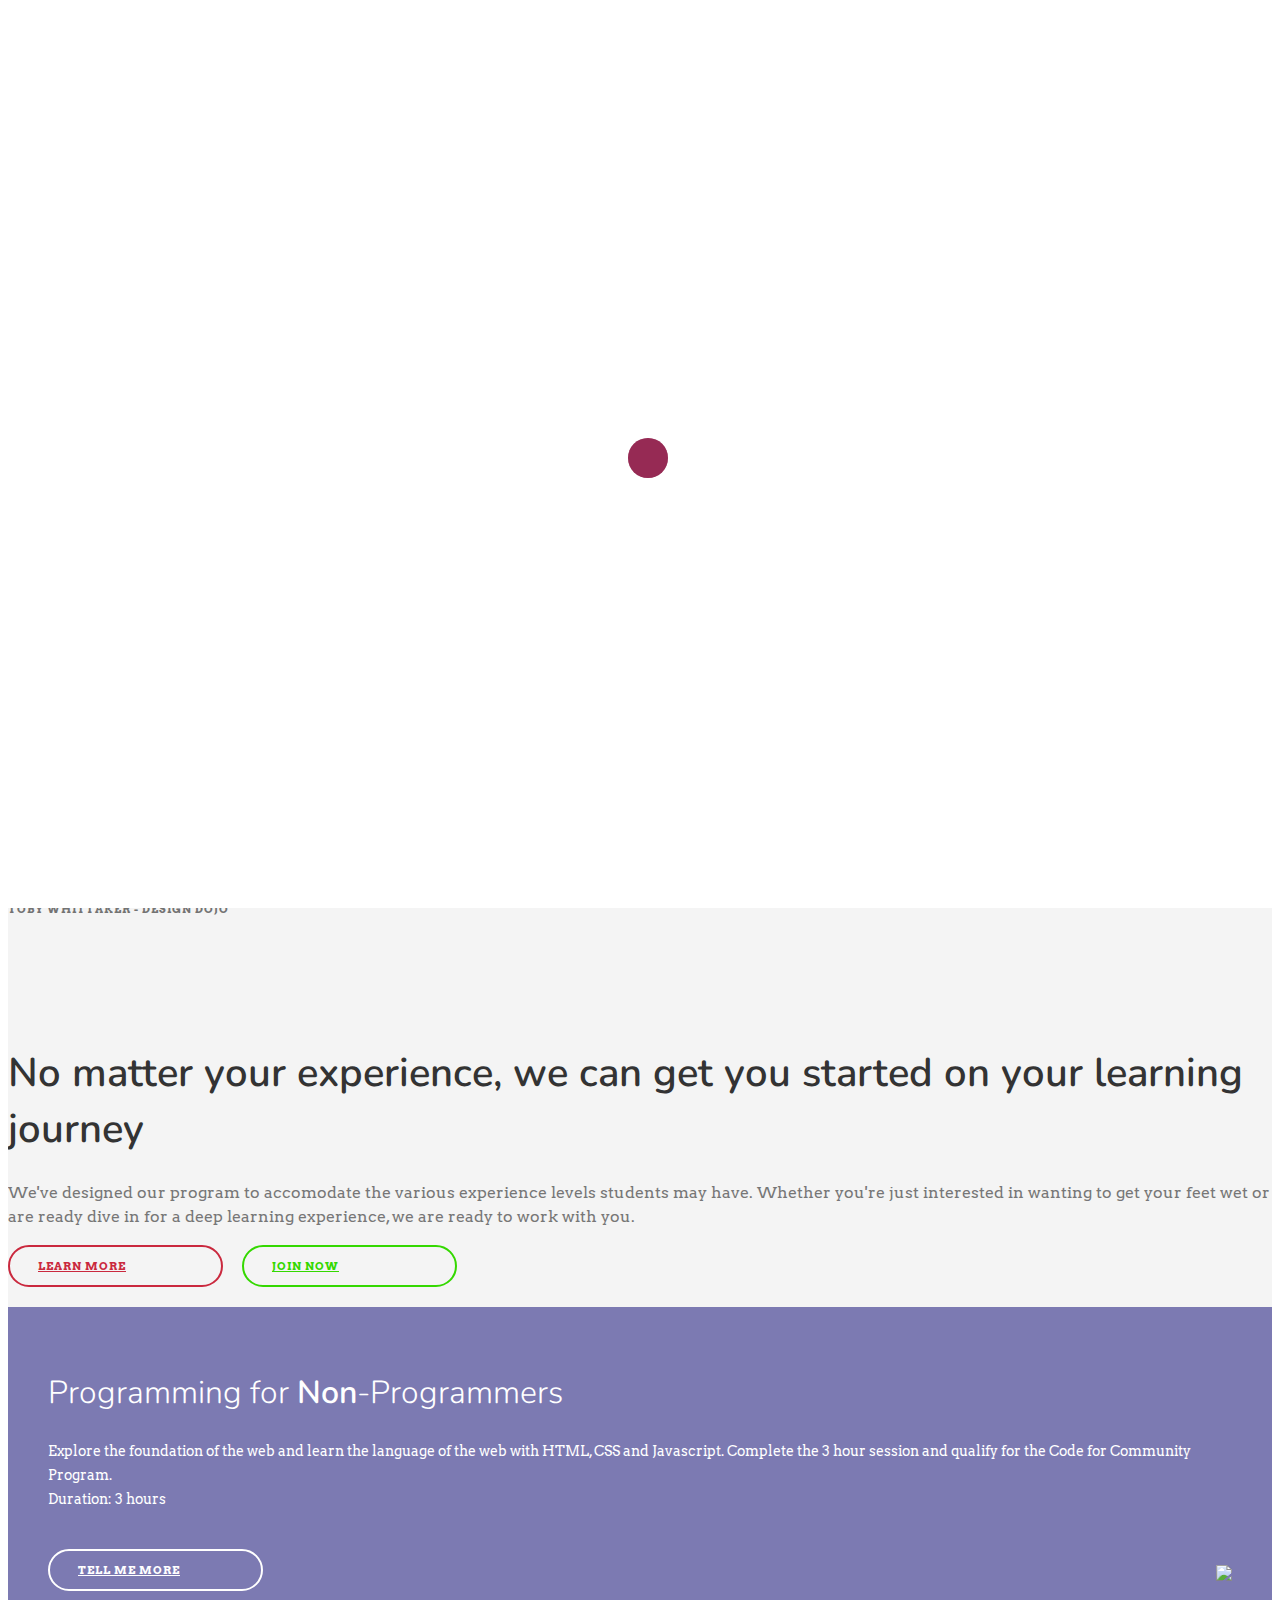
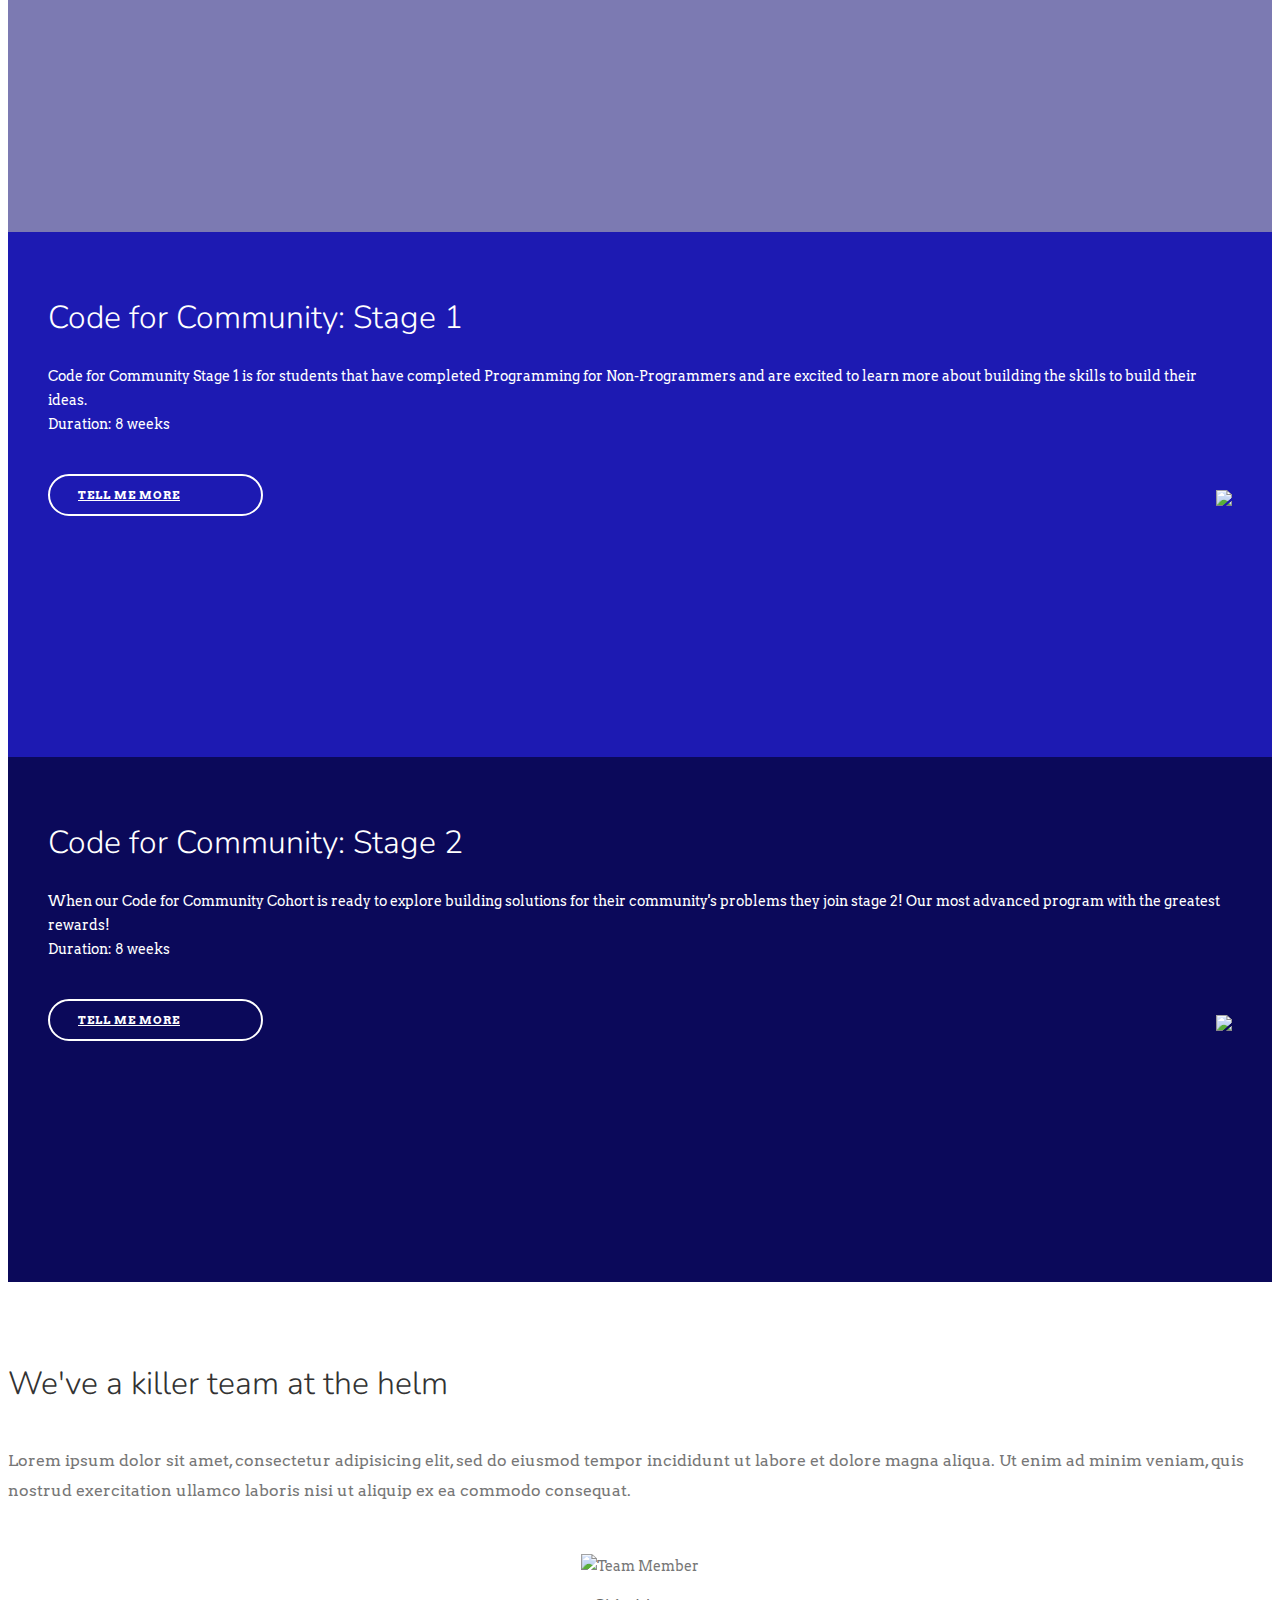
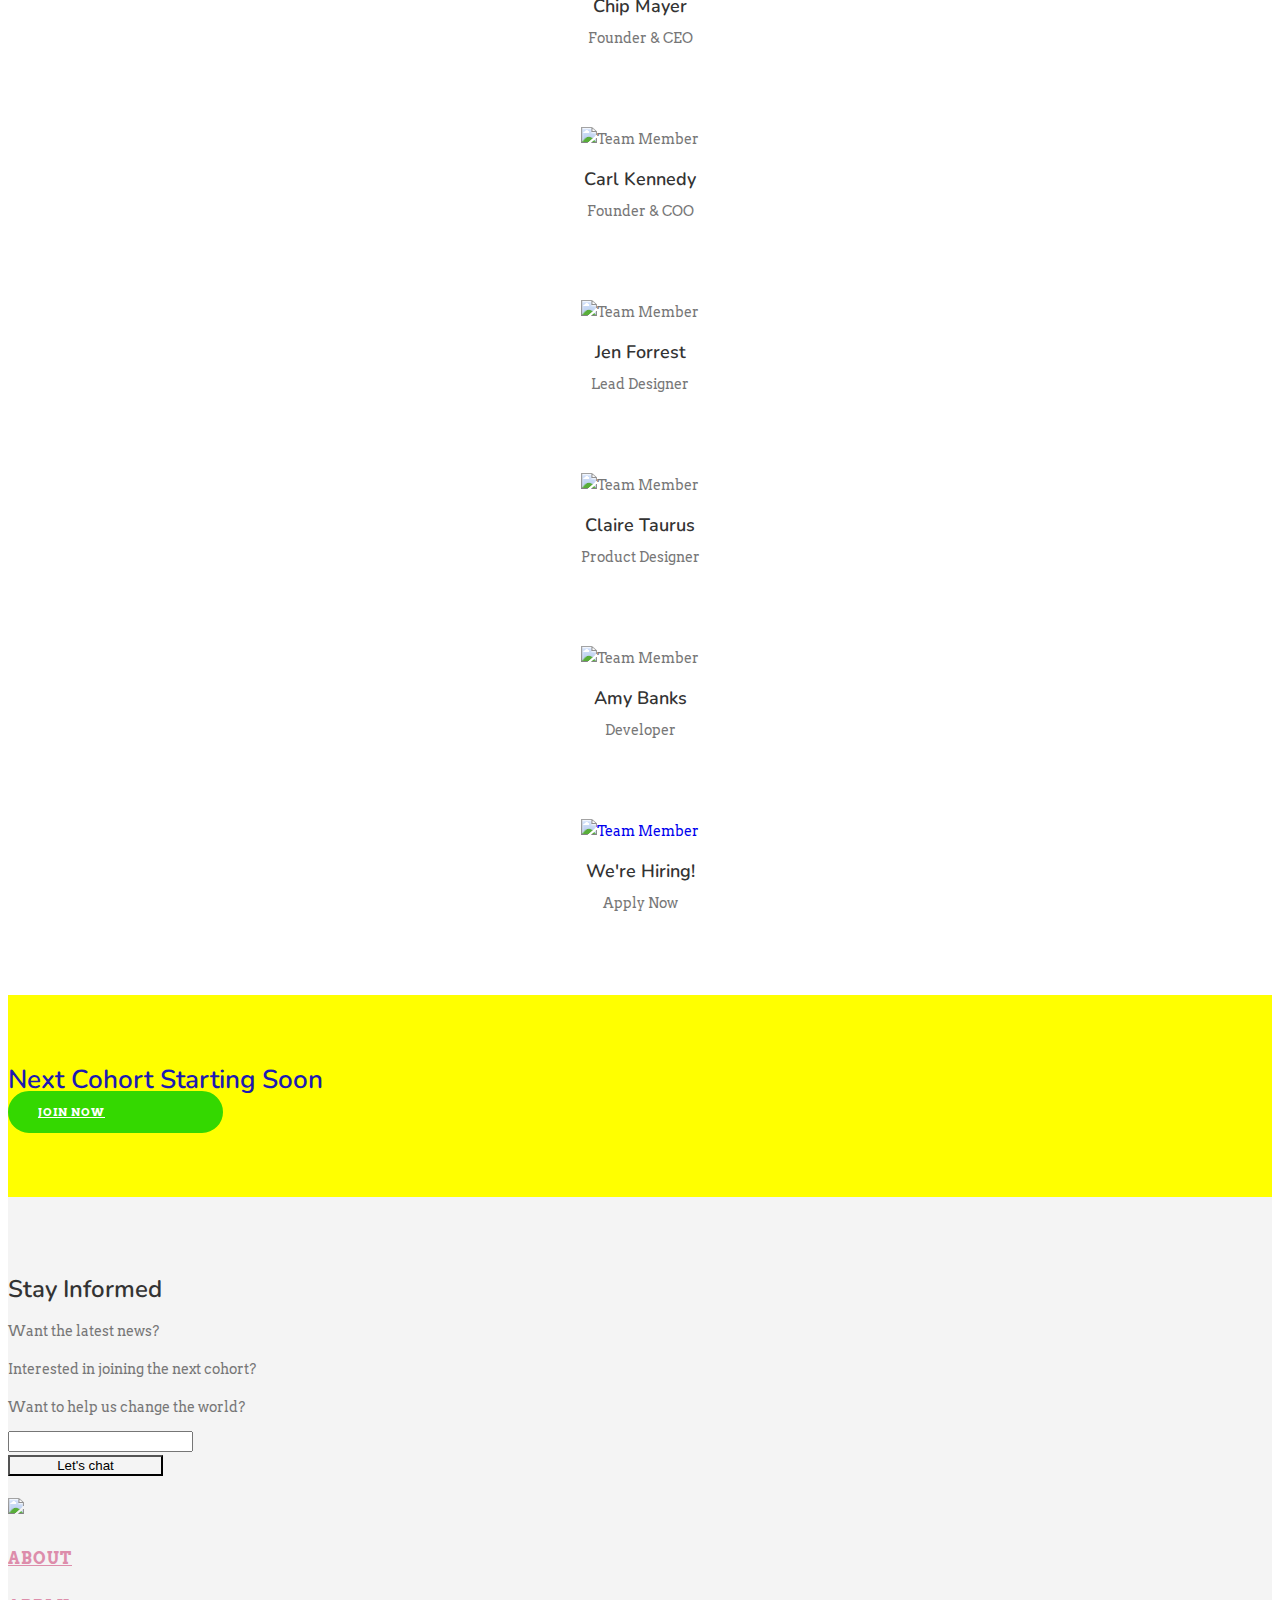
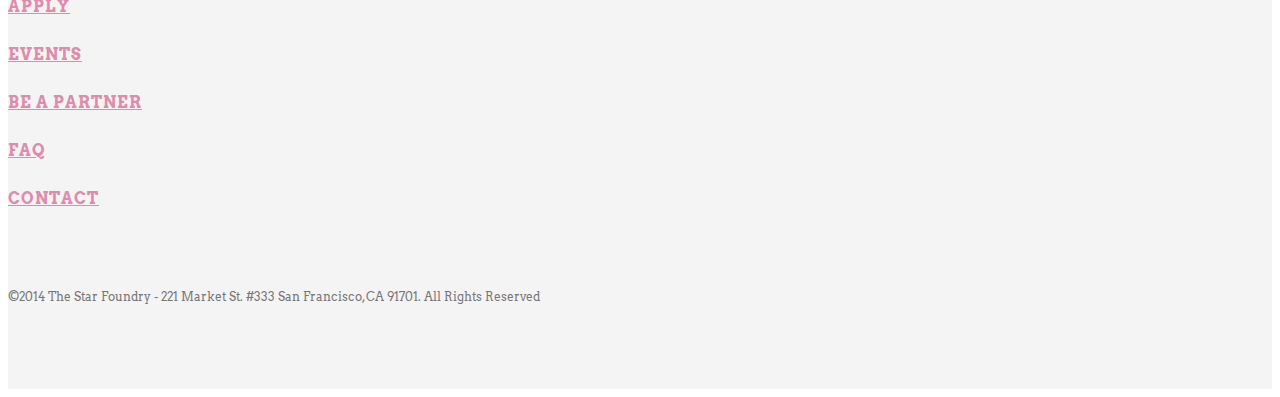
==== index.html @ ebf32ad8 "tile background image" ====
<!DOCTYPE html>
<!--[if lt IE 7]>      <html class="no-js lt-ie9 lt-ie8 lt-ie7"> <![endif]-->
<!--[if IE 7]>         <html class="no-js lt-ie9 lt-ie8"> <![endif]-->
<!--[if IE 8]>         <html class="no-js lt-ie9"> <![endif]-->
<!--[if gt IE 8]><!--> 
<html class="no-js"> <!--<![endif]-->
    <head>
        <meta charset="utf-8">
        <title>Edit title tag</title>
        <meta name="description" content="">
        <meta name="viewport" content="width=device-width, initial-scale=1">
        <meta http-equiv="X-UA-Compatible" content="IE=edge">
        <link href="css/flexslider.min.css" rel="stylesheet" type="text/css" media="all"/>
        <link href="css/line-icons.min.css" rel="stylesheet" type="text/css" media="all"/>
        <link href="css/elegant-icons.min.css" rel="stylesheet" type="text/css" media="all"/>
        <link href="css/lightbox.min.css" rel="stylesheet" type="text/css" media="all"/>
        <link href="css/bootstrap.min.css" rel="stylesheet" type="text/css" media="all"/>
        <link href="css/theme-sunset.css" rel="stylesheet" type="text/css" media="all"/>
        <link href="css/custom.css" rel="stylesheet" type="text/css" media="all"/>
        <!--[if gte IE 9]>
        	<link rel="stylesheet" type="text/css" href="css/ie9.css" />
		<![endif]-->
        <!-- [Original Theme FONT]
        <link href='http://fonts.googleapis.com/css?family=Open+Sans:300italic,400italic,400,300,600,700%7CRaleway:700' rel='stylesheet' type='text/css'>
				-->
       	<link href='https://fonts.googleapis.com/css?family=Nunito:400,300,700|Arvo:400,700' rel='stylesheet' type='text/css'>

        <script src="js/modernizr-2.6.2-respond-1.1.0.min.js"></script>
    </head>
    <body>
    	<div class="loader">
    		<div class="spinner">
			  <div class="double-bounce1"></div>
			  <div class="double-bounce2"></div>
			</div>
    	</div>
				
		<div class="nav-container">
			<nav class="top-bar overlay-bar">
				<div class="container">
				
				
					<div class="row nav-menu">
						<div class="col-md-2 col-sm-2 columns">
							<img class="logo logo-light" alt="Logo" src="img/logo-light.png">
							<img class="logo logo-dark" alt="Logo" src="img/logo-dark.png">
						</div>
					
						<div class="col-md-10 col-sm-10 columns">
							<ul class="menu">
								<li><a href="#">Benefits</a></li>
								<li><a href="#">Program</a></li>
								<li><a href="#">Students</a></li>
								<li><a href="#">Curriculum</a></li>
								<li><a href="#">Partners</a></li>
							</ul>
		
							</div>
							
					
					<div class="mobile-toggle">
						<i class="icon icon_menu"></i>
					</div>
					
				</div>
			</nav>
	</div>
		
		<div class="main-container">
		<section class="action-banner overlay">
			
				<div class="background-image-holder">
					<img class="background-image" alt="Background Image" src="img/hexagons3.png">
				</div>

				<!-- https://unsplash.imgix.net/uploads/14120938606568dde6e2b/c9e42240?fit=crop&amp;fm=jpg&amp;h=700&amp;q=75&amp;w=1050 -->
				
				<div class="container">
					<div class="row">
						<div class="col-md-8 col-md-offset-2 col-sm-10 col-sm-offset-1 text-center">
							<h1 class="text-blue">Learn To Code Your Ideas While Making An Impact In Your Community</h1>
							<h2 class="text-blue">16 weeks, part-time, absolutely no experience with code required.</h2>
							<a href="#" class="btn btn-primary btn-lite-blue">learn more</a>
							<a href="#" class="btn btn-primary btn-green btn-filled">join now</a>
						</div>
					</div>
				</div>
				
			</section>


			<section class="bg-secondary-2">
				<div class="container">
					<div class="row">
						<div class="col-sm-8 col-sm-offset-2">
							<div class="testimonials-slider text-center">
								<ul class="slides">
									<li>
										<img alt="Team Member" class="background-image" src="img/team-small-4.png" style="float: left; margin-right: 15px;">
										<p class="text-black lead" style="text-align:left;">Pivot is hands down the most flexible and enjoyable HTML template I've ever used. I was a startup framework die-hard but now my eyes have been opened to the sheer power of Variant page builder, I won't be going back!</p>
										<span class="author text-black">Louise Duke - Mother Goose</span>
									</li>
									
									<li>
									<img alt="Team Member" class="background-image" src="img/team-small-4.png" style="float: left; margin-right: 15px;">
										<p class="text-black lead" style="text-align: left;">I was getting fed up with the hassle of setting up bloated WordPress themes. Luckily I've now found Pivot with Variant. Building pages in real-time without a CMS gives me all the power and flexibility I could want.</p>
										<span class="author text-black">Elizabeth Atkinson - Shapewear Australia</span>
									</li>
									
									<li>
									<img alt="Team Member" class="background-image" src="img/team-small-4.png" style="float: left; margin-right: 15px;">
										<p class="text-black lead" style="text-align: left;">The plethora of content blocks available in Pivot has made it my go-to template of choice. I've already used it for a number of clients - all of which have been thrilled with the outcome. Well done Medium Rare!</p>
										<span class="author text-black">Toby Whittaker - Design Dojo</span>
									</li>
								</ul>
							</div>
						</div>
					</div>
				</div>
			</section>
			<!--
			<section class="duplicatable-content">
			
				<div class="container">
					<div class="row">
						<div class="col-md-12 text-center">
							<h1>Program Benefits</h1>
						</div>
					</div>
		
					<div class="row">
						<div class="col-sm-6">
							<div class="feature feature-icon-large">
								<div class="pull-left">
									<i class="icon icon-genius"></i>
								</div>
								<div class="pull-right">
									<h5>Stay Competitive</h5>
									<p>Gain experience with skills in-demand from Fortune 500 companies.</p>
								</div>
							</div>
						</div>
						
						<div class="col-sm-6">
							<div class="feature feature-icon-large">
								<div class="pull-left">
									<i class="icon icon-linegraph"></i>
								</div>
								<div class="pull-right">
									<h5>Faster Process</h5>
									<p>We've curated a set of tools and use research-based, modern teaching methods to get you to where need to be in just 12 weeks.&nbsp;</p>
								</div>
							</div>
						</div>
						
						<div class="col-sm-6">
							<div class="feature feature-icon-large">
								<div class="pull-left">
									<i class="icon icon-tools-2"></i>
								</div>
								<div class="pull-right">
									<h5>Make A Difference</h5>
									<p>Tech is powerful, but public benefit organizations are often left without access to this scarce resource. We give you the chance to make a big impact to key issues.</p>
								</div>
							</div>
						</div>
						
						<div class="col-sm-6">
							<div class="feature feature-icon-large">
								<div class="pull-left">
									<i class="icon icon-desktop"></i>
								</div>
								<div class="pull-right">
									<h5>No Code Experience Needed</h5>
									<p>Get access to key skills that would otherwise only be available to those who already have a tech background..</p>
								</div>
							</div>
						</div>
						
					</div>
				</div>
			
			</section> 
			-->
			<section class="no-pad clearfix">
				<div class="container">
					<div class="row">
						<div class="col-md-12 text-center program-detail">
							<h1 class="text-center">No matter your experience, we can get you started on your learning journey</h1>
							<p>
								We've designed our program to accomodate the various experience levels students may have. Whether you're just interested in wanting to get your feet wet or are ready dive in for a deep learning experience, we are ready to work with you.
							</p>
							<a href="#" class="btn btn-primary">Learn more</a>
							<a href="#" class="btn btn-primary btn-green">Join Now</a>
						</div>
					</div>
				</div>
				<div class="col-md-4 col-sm-6 no-pad">
					<div class="feature-box bg-primary">
						<h1 class="text-white">Programming for <strong>Non</strong>-Programmers</h1>
						<p class="text-white">
							Explore the foundation of the web and learn the language of the web with HTML, CSS and Javascript. Complete the 3 hour session and qualify for the Code for Community Program. <br> Duration: 3 hours
						</p>
						<a href="#" class="btn btn-primary btn-white">Tell Me More</a>

						<img src="img/telescope.png" style="float:right; padding-top: 40px;">
					</div>
				</div>
				
				<div class="col-md-4 col-sm-6 no-pad">
					<div class="feature-box bg-secondary-1">
						<h1 class="text-white">Code for Community: Stage 1</h1>
						<p class="text-white">
							Code for Community Stage 1 is for students that have completed Programming for Non-Programmers and are excited to learn more about building the skills to build their ideas. <br> Duration: 8 weeks
						</p>
						<a href="#" class="btn btn-primary btn-white">Tell Me More</a>
						<img src="img/rocket1.png" style="float:right; padding-top:40px;">
					</div>
				</div>
				
				<div class="col-md-4 col-sm-12 no-pad">
					<div class="feature-box bg-secondary-4">
						<h1 class="text-white">Code for Community: Stage 2</h1>
						<p class="text-white">
							When our Code for Community Cohort is ready to explore building solutions for their community's problems they join stage 2! Our most advanced program with the greatest rewards! <br> Duration: 8 weeks
						</p>
						<a href="#" class="btn btn-primary btn-white">Tell Me More</a>
						<img src="img/astronaut.png" style="float:right; padding-top:40px">
					</div>
				</div>
				
			</section> <!-- end program features -->
			<!--
			<section class="bg-primary">
				<div class="container">
					<div class="row">
						<div class="col-sm-8 col-sm-offset-2">
							<div class="testimonials-slider text-center">
								<ul class="slides">
									<li>
										<p class="text-white lead">Pivot is hands down the most flexible and enjoyable HTML template I've ever used. I was a startup framework die-hard but now my eyes have been opened to the sheer power of Variant page builder, I won't be going back!</p>
										<span class="author text-white">Louise Duke - Mother Goose</span>
									</li>
									
									<li>
										<p class="text-white lead">I was getting fed up with the hassle of setting up bloated WordPress themes. Luckily I've now found Pivot with Variant. Building pages in real-time without a CMS gives me all the power and flexibility I could want.</p>
										<span class="author text-white">Elizabeth Atkinson - Shapewear Australia</span>
									</li>
									
									<li>
										<p class="text-white lead">The plethora of content blocks available in Pivot has made it my go-to template of choice. I've already used it for a number of clients - all of which have been thrilled with the outcome. Well done Medium Rare!</p>
										<span class="author text-white">Toby Whittaker - Design Dojo</span>
									</li>
								</ul>
							</div>
						</div>
					</div>
				</div>
			</section>

			<section class="text-banner">
				<div class="container text-center">
					<div class="row">
						<div class="col-sm-12">
							<ul class="icons-large">
								<li><i class="icon icon-desktop"></i></li>
								<li><i class="icon icon-tools-2"></i></li>
								<li><i class="icon icon-compass"></i></li>
							</ul>
							<h1 class="center-block">The Star Foundry dreams big &amp; builds now&nbsp;</h1>
						</div>
					</div>
					<div class="row">
						<div class="col-sm-10 col-sm-offset-1">
							<p class="lead">
								Sed ut perspiciatis unde omnis iste natus error sit voluptatem accusantium doloremque laudantium, totam rem aperiam, eaque ipsa quae ab illo inventore veritatis et quasi architecto beatae vitae dicta sunt explicabo. Nemo enim ipsam voluptatem quia voluptas sit aspernatur aut odit aut fugit, 
							</p>
						</div>
					</div>
					<div class="row">
						<div class="col-md-12">
							<a href="#" class="btn btn-primary">Apply now</a>
							<a href="#" class="btn btn-primary btn-text-only">FAQ</a>
						</div>
					</div>
				</div>
			</section>
			
			<section class="side-image text-heavy clearfix">
				<div class="image-container col-md-5 col-sm-3 pull-left">
					<div class="background-image-holder">
						<img class="background-image" alt="Background Image" src="img/side2.jpg">
					</div>
				</div>
				-->
			 <!-- end CTA -->

				<!--
				<div class="container">
				
					<div class="row">
				
						<div class="col-md-offset-6 col-sm-8 col-sm-offset-4 content clearfix col-md-5">
							<h1>Our Partners</h1>
							<p class="lead">
								Lorem ipsum dolor sit amet, consectetur adipisicing elit, sed do eiusmod tempor incididunt ut labore et dolore magna aliqua. Ut enim ad minim veniam, quis nostrud exercitation ullamco.
							</p>
							<a href="" class="btn btn-primary">Become a partner</a><br>
							<div class="col-sm-6 no-pad-left feature">
								<h5>Tons Of Elements</h5>
								<p>
									Neque porro quisquam est, qui dolorem ipsum quia dolor sit amet, consectetur, adipisci velit, sed quia non numquam eius modi tempora incidunt ut labor
								</p>
							</div>
						
							<div class="col-sm-6 no-pad-left feature">
								<h5>Video Walkthroughs</h5>
								<p>
									Neque porro quisquam est, qui dolorem ipsum quia dolor sit amet, consectetur, adipisci velit, sed quia non numquam eius modi tempora incidunt ut labor
								</p>
							</div>
						</div>
					
					</div>
				
				</div>
			</section>-->
			
			<section class="team-1">
				<div class="container">
					<div class="row">
						<div class="col-md-8 col-md-offset-2 text-center">
							<h1>We've a killer team at the helm</h1>
							<p class="lead">
								Lorem ipsum dolor sit amet, consectetur adipisicing elit, sed do eiusmod tempor incididunt ut labore et dolore magna aliqua. Ut enim ad minim veniam, quis nostrud exercitation ullamco laboris nisi ut aliquip ex ea commodo consequat. 
							</p>
						</div>
					</div>
					
					<div class="row">
						<div class="col-md-2 col-sm-4">
							<div class="team-1-member">
								<img alt="Team Member" class="background-image" src="img/team-small-1.png ">
								<h5>Chip Mayer</h5>
								<span>Founder &amp; CEO</span><br>
								<ul class="social-icons">
									<li>
										<a href="#">
											<i class="icon social_twitter"></i>
										</a>
									</li>
								
									<li>
										<a href="#">
											<i class="icon social_facebook"></i>
										</a>
									</li>
								
									<li>
										<a href="#">
											<i class="icon social_dribbble"></i>
										</a>
									</li>
								</ul>
							</div>
						</div>
						
						<div class="col-md-2 col-sm-4">
							<div class="team-1-member">
								<img alt="Team Member" class="background-image" src="img/team-small-2.png ">
								<h5>Carl Kennedy</h5>
								<span>Founder &amp; COO</span><br>
								<ul class="social-icons">
									<li>
										<a href="#">
											<i class="icon social_twitter"></i>
										</a>
									</li>
								
									<li>
										<a href="#">
											<i class="icon social_facebook"></i>
										</a>
									</li>
								
									<li>
										<a href="#">
											<i class="icon social_tumblr"></i>
										</a>
									</li>
								</ul>
							</div>
						</div>
						
						<div class="col-md-2 col-sm-4">
							<div class="team-1-member">
								<img alt="Team Member" class="background-image" src="img/team-small-3.png ">
								<h5>Jen Forrest</h5>
								<span>Lead Designer</span><br>
								<ul class="social-icons">
									<li>
										<a href="#">
											<i class="icon social_twitter"></i>
										</a>
									</li>
								
									<li>
										<a href="#">
											<i class="icon social_facebook"></i>
										</a>
									</li>
								
									<li>
										<a href="#">
											<i class="icon social_instagram"></i>
										</a>
									</li>
								</ul>
							</div>
						</div>
						
						<div class="col-md-2 col-sm-4">
							<div class="team-1-member">
								<img alt="Team Member" class="background-image" src="img/team-small-4.png ">
								<h5>Claire Taurus</h5>
								<span>Product Designer</span><br>
								<ul class="social-icons">
									<li>
										<a href="#">
											<i class="icon social_twitter"></i>
										</a>
									</li>
								
									<li>
										<a href="#">
											<i class="icon social_pinterest"></i>
										</a>
									</li>
								
									<li>
										<a href="#">
											<i class="icon social_instagram"></i>
										</a>
									</li>
								</ul>
							</div>
						</div>
						
						<div class="col-md-2 col-sm-4">
							<div class="team-1-member">
								<img alt="Team Member" class="background-image" src="img/team-small-5.png ">
								<h5>Amy Banks</h5>
								<span>Developer</span><br>
								<ul class="social-icons">
									<li>
										<a href="#">
											<i class="icon social_googleplus"></i>
										</a>
									</li>
								
									<li>
										<a href="#">
											<i class="icon social_spotify"></i>
										</a>
									</li>
								
									<li>
										<a href="#">
											<i class="icon social_linkedin"></i>
										</a>
									</li>
								</ul>
							</div>
						</div>
						
						<div class="col-md-2 col-sm-4">
							<div class="team-1-member">
								<a href="#"><img alt="Team Member" src="img/team-small-6.png "></a>
								<h5>We're Hiring!</h5>
								<span>Apply Now</span>
							</div>
						</div>
					</div>
					
				</div> <!-- end team container-->
			</section> <!-- end team section -->

			<section class="strip bg-secondary-3">
				<div class="container">
					<div class="row clearfix">
						<div class="col-sm-6 col-xs-12 pull-left">
							<h3 class="text-blue"><strong>Next Cohort Starting Soon</strong></h3>
						</div>
						
						<div class="col-sm-4 col-xs-12 pull-right text-right">
							<a href="#" class="btn btn-primary btn-green btn-filled">Join Now</a>
						</div>
					</div>
				</div>
			</section>


		</div> <!-- end main-container -->
		
		<div class="footer-container">
			<footer class="details">
				<div class="container">
					<div class="row">
						<div class="col-sm-4">
							<div>
								<h4>Stay Informed</h4>
								<p>Want the latest news?</p>
								<p>Interested in joining the next cohort?</p>
								<p>Want to help us change the world?</p>
							</div>
							<form style="padding-top:10px; padding-bottom: 20px;">
								<div class="form-group">
								<input type="text" class="form-control"/>
								</div>
								<button type="submit" class="btn btn-default btn-md btn-block from-control"> Let's chat</button>
							</form>
						</div>


						<div class="col-sm-4">
							<img src="img/rocketswoop-brand.png">
						</div>

					
						<div class="col-sm-4">
							<div>
							<ul class="filtersFooter">
								<li>
									<a href="#">About</a>
								</li>
								<li>
									<a href="#">Apply</a>
								</li>
								<li>
									<a href="#">Events</a>
								</li>
								<li>
									<a href="#">Be a Partner</a>
								</li>
								<li>
									<a href="#">FAQ</a>
								</li>
								<li>
									<a href="#">Contact</a>
								</li>
							</ul>
							</div>
						</div>

						


					</div>
					<!--
					<div class="row" style="padding-top: 60px;">
						<div class="col-sm-6">
							<ul class="social-icons">
								<li>
									<a href="#">
										<i class="icon social_twitter"></i>
									</a>
								</li>
								
								<li>
									<a href="#">
										<i class="icon social_facebook"></i>
									</a>
								</li>
								
								<li>
									<a href="#">
										<i class="icon social_instagram"></i>
									</a>
								</li>
								
								<li>
									<a href="#">
										<i class="icon social_dribbble"></i>
									</a>
								</li>
								
								<li>
									<a href="#">
										<i class="icon social_tumblr"></i>
									</a>
								</li>
								
								<li>
									<a href="#">
										<i class="icon social_pinterest"></i>
									</a>
								</li>
							</ul>
						</div>
					</div> -->
					<!--
					<div class="row">
						
						<div class="col-sm-6">
							<ul class="social-icons sub">
								<li>
									<a href="#">
										<i class="icon social_twitter"></i>
									</a>
								</li>
								
								<li>
									<a href="#">
										<i class="icon social_facebook"></i>
									</a>
								</li>
								
								<li>
									<a href="#">
										<i class="icon social_instagram"></i>
									</a>
								</li>
								
								<li>
									<a href="#">
										<i class="icon social_dribbble"></i>
									</a>
								</li>
								
								<li>
									<a href="#">
										<i class="icon social_tumblr"></i>
									</a>
								</li>
								
								<li>
									<a href="#">
										<i class="icon social_pinterest"></i>
									</a>
								</li>
							</ul>
						</div>

						<div class="col-sm-6">
							<span class="sub">© Copright 2014 <a href="#">Medium Rare</a> - All Rights Reserved</span>
						</div>

						
					</div>
					-->
					<div class="row">
						<div class="col-sm-12 text-center">
							<span class="sub">©2014 The Star Foundry - 221 Market St. #333 San Francisco, CA 91701. All Rights Reserved</span>
						</div>
					</div>
				</div>
			</footer>
		</div> <!-- end footer container -->
				
		<script src="https://www.youtube.com/iframe_api"></script>
		<script src="js/jquery.min.js"></script>
        <script src="js/jquery.plugin.min.js"></script>
        <script src="js/bootstrap.min.js"></script>
        <script src="js/jquery.flexslider-min.js"></script>
        <script src="js/smooth-scroll.min.js"></script>
        <script src="js/skrollr.min.js"></script>
        <script src="js/spectragram.min.js"></script>
        <script src="js/scrollReveal.min.js"></script>
        <script src="js/isotope.min.js"></script>
        <script src="js/twitterFetcher_v10_min.js"></script>
        <script src="js/lightbox.min.js"></script>
        <script src="js/jquery.countdown.min.js"></script>
        <script src="js/scripts.js"></script>
    </body>
</html>
---- css/theme-sunset.css ----
.bg-primary {
  background-color: #7C7AB2 !important;
}
.bg-secondary-1 {
  background-color: #1D1AB2 !important;
}
.bg-secondary-2 {
  background-color: #f4f4f4 !important;
}
.bg-secondary-3 {
  background-color: #FFFF00 !important;
}
.bg-secondary-4 {
  background-color: #0B095A !important;
}
.bg-white {
  background-color: #fff !important;
}
.bg-dribbble {
  background-color: #ea4c89;
}
.bg-twitter {
  background-color: #00a0d1;
}
.bg-facebook {
  background-color: #3b5998;
}
.bg-googleplus {
  background-color: #c63d2d;
}
.bg-tumblr {
  background-color: #34526f;
}
.text-dribbble {
  color: #ea4c89;
}
.text-twitter {
  color: #00a0d1;
}
.text-facebook {
  color: #3b5998;
}
.text-googleplus {
  color: #c63d2d;
}
.text-tumblr {
  color: #34526f;
}
.text-white {
  color: #FFF;
}
.text-black {
  color: #737373;
}
.text-yellow {
  color: #FFFF00;
}
.text-green {
  color: #007b77;
}
.text-blue {
  color: #1D1AB2;
}
.text-primary {
  color: #820233;
}
.standard-radius {
  border-radius: 25px;
}
.transition-500 {
  -webkit-transition: all .5s ease;
  -moz-transition: all .5s ease;
  transition: all .5s ease;
}
.transition-2000 {
  -webkit-transition: all 2s ease;
  -moz-transition: all 2s ease;
  transition: all 2s ease;
}
.transition-300 {
  -webkit-transition: all .3s ease;
  -moz-transition: all .3s ease;
  transition: all .3s ease;
}
.cover-div {
  position: absolute;
  width: 100%;
  height: 100%;
  top: 0px;
}
.blank-input {
  background: none;
  border: none;
  box-shadow: none;
  font-family: "Arvo", "Helvetica Neue", Helvetica, Arial, serif, sans-serif;
}
.font-body {
  font-family: "Arvo", "Helvetica Neue", Helvetica, Arial, serif, sans-serif;
}
.font-heading {
  font-family: "Nunito", "Helvetica Neue", Helvetica, Arial, sans-serif;
}
body {
  font-family: "Arvo", "Helvetica Neue", Helvetica, Arial, serif, sans-serif;
  -webkit-font-smoothing: antialiased;
  color: #777777;
  font-size: 14px;
  line-height: 24px;
}
h1,
h2,
h3,
h4,
h5,
h5,
h6 {
  font-family: "Nunito", "Helvetica Neue", Helvetica, Arial, sans-serif;
  font-weight: 300;
  color: #333333;
  margin: 0px;
}
.alt-font {
  font-family: "Arvo", "Open Sans", "Helvetica Neue", Helvetica, Arial, serif, sans-serif;
  font-weight: bold;
  font-size: 11px;
  text-transform: uppercase;
  letter-spacing: 1px;
}
ul {
  list-style: none;
  padding: 0px;
}
a:hover {
  text-decoration: none;
}
.pointer {
  cursor: pointer !important;
}
.uppercase {
  text-transform: uppercase;
}
img {
  max-width: 100%;
}
.jumbo-h1 {
  font-size: 40px;
  line-height: 56px;
  font-weight: 600;
  margin-bottom: 64px;
}
.standard-h1 {
  font-size: 32px;
  line-height: 44px;
  margin-bottom: 48px;
}
h1 {
  font-size: 32px;
  line-height: 44px;
  margin-bottom: 48px;
}
h2 {
  font-size: 28px;
  line-height: 44px;
}
h3 {
  font-size: 26px;
  line-height: 32px;
}

h4 {
  font-size: 24px;
  font-weight: 600;
  margin-bottom: 18px;
}
h5 {
  font-size: 18px;
  font-weight: 600;
  margin-bottom: 16px;
}
h6 {
  font-size: 16px;
  font-weight: 600;
  margin-bottom: 16px;
}
strong {
  font-weight: 600;
}
p {
  font-size: 14px;
  line-height: 24px;
}
p.lead {
  font-size: 16px;
  line-height: 30px;
  font-weight: normal;
}
p:last-child {
  margin-bottom: 0px;
}
p a {
  color: #333333;
}
.quote-text {
  font-size: 24px;
  line-height: 40px;
  font-style: italic;
  font-weight: 300;
}
span.text-white a {
  font-weight: 600;
  color: #fff;
}
.main-container {
  -webkit-transition: all .3s ease;
  -moz-transition: all .3s ease;
  transition: all .3s ease;
  -webkit-transform: translate3d(0px, 0, 0);
  -moz-transform: translate3d(0px, 0, 0);
  transform: translate3d(0px, 0, 0);
  overflow: hidden;
  width: 100%;
}
.main-container.reveal-nav {
  -webkit-transform: translate3d(-300px, 0, 0);
  -moz-transform: translate3d(-300px, 0, 0);
  transform: translate3d(-300px, 0, 0);
}
.loader {
  position: fixed;
  width: 100%;
  height: 100%;
  background: #fff;
  z-index: 9999;
  text-align: center;
  -webkit-transition: all .5s ease;
  -moz-transition: all .5s ease;
  transition: all .5s ease;
  opacity: 1;
}
.spinner {
  width: 40px;
  height: 40px;
  position: relative;
  top: 50%;
  left: 50%;
  margin-left: -20px;
  margin-top: -20px;
}
.double-bounce1,
.double-bounce2 {
  width: 100%;
  height: 100%;
  border-radius: 50%;
  background-color: #820233;
  opacity: 0.6;
  position: absolute;
  top: 0;
  left: 0;
  -webkit-animation: bounce 2s infinite ease-in-out;
  animation: bounce 2s infinite ease-in-out;
}
.double-bounce2 {
  -webkit-animation-delay: -1s;
  animation-delay: -1s;
}
@-webkit-keyframes bounce {
  0%,
  100% {
    -webkit-transform: scale(0);
  }
  50% {
    -webkit-transform: scale(1);
  }
}
@keyframes bounce {
  0%,
  100% {
    transform: scale(0);
    -webkit-transform: scale(0);
  }
  50% {
    transform: scale(1);
    -webkit-transform: scale(1);
  }
}
section {
  padding-top: 80px;
  padding-bottom: 80px;
  position: relative;
  overflow: hidden;
}
section.pad-large {
  padding-top: 160px;
  padding-bottom: 160px;
}
section.duplicatable-content {
  padding-bottom: 40px;
}
section:nth-of-type(odd) {
  background: #f4f4f4;
}
section:nth-of-type(even) {
  background: #ffffff;
}
.no-pad {
  padding: 0px;
}
.no-pad-top {
  padding-top: 0px !important;
}
.no-pad-left {
  padding-left: 0px;
}
.no-pad-right {
  padding-right: 0px;
}
.no-pad-bottom {
  padding-bottom: 0px;
}
.space-top-small {
  margin-top: 20px !important;
}
.space-bottom-medium {
  margin-bottom: 40px !important;
}
.space-bottom-large {
  margin-bottom: 80px !important;
}
.space-bottom-xlarge {
  margin-bottom: 160px !important;
}
.no-margin {
  margin: 0;
}
.no-margin-bottom {
  margin-bottom: 0px !important;
}
.btn {
  background: none;
  -webkit-transition: all .3s ease;
  -moz-transition: all .3s ease;
  transition: all .3s ease;
  min-width: 155px;
}
.btn:hover {
  background: none;
  color: #fff;
  border-color: #ca293e;
  background-color: #ca293e;
}
.btn-primary {
  border-radius: 25px;
  display: inline-block;
  padding: 14px 28px 13px 28px;
  line-height: 1;
  border: 2px solid #ca293e;
  font-family: "Arvo", "Open Sans", "Helvetica Neue", Helvetica, Arial, serif, sans-serif;
  font-weight: bold;
  font-size: 11px;
  text-transform: uppercase;
  letter-spacing: 1px;
  color: #ca293e;
}
.btn-primary.btn-filled {
  background: #ca293e;
  color: #fff;
}

.btn-menu {
  border-radius: 25px;
  display: inline-block;
  padding: 24px 16px;
  line-height: 1px;
  border: 2px solid #ca293e;
  font-weight: bold;
  font-size: 11px;
  text-transform: uppercase;
  letter-spacing: 1px;
  color: #ca293e;
}
.btn-menu.btn-filled {
  background: #ca293e;
  color: #fff;
}

.btn-orange {
  border-color: #ff7600;
  color: #ff7600;
}
.btn-orange:hover {
  border-color: #ff7600;
  color: #fff;
  background: #ff7600;
}

.btn-white {
  border-color: #fff;
  color: #fff;
}
.btn-white:hover {
  background: #fff;
  color: #333333;
  border-color: #fff;
}
.btn-white.btn-filled {
  background: #fff;
  color: #CB5E00;
}
.btn-green {
  border-color: #34D800;
  color: #34D800;
}
.btn-green:hover {
  border-color: #34D800;
  color: #fff;
  background: #34D800;
}
.btn-green.btn-filled {
  background: #34D800;
  color: #fff;
  border-color: #34D800;
}

.btn-yellow {
  border-color: #FFFF00;
  color: #fff;
}
.btn-yellow:hover {
  background: #FFFF00;
  color: #000;
  border-color: #FFFF00;
}

.btn-lite-blue {
  border-color: #7C7AB2;
  color: #7C7AB2;
}
.btn-lite-blue:hover {
  background-color: #7C7AB2;
  color: #fff;
  border-color: #7C7AB2;
}
.btn-lg {
  padding: 18px 40px;
}
.btn-sm {
  padding: 10px 28px;
  font-size: 11px;
}
.btn-xs {
  padding: 8px 24px;
  font-size: 10px;
}
.btn-text-only {
  border-color: rgba(0, 0, 0, 0);
}
.btn-text-only:hover {
  background: none;
  color: #ca293e;
  border-color: rgba(0, 0, 0, 0);
}
.link-text {
  font-family: "Arvo", "Open Sans", "Helvetica Neue", Helvetica, Arial, serif, sans-serif;
  font-weight: bold;
  font-size: 11px;
  text-transform: uppercase;
  letter-spacing: 1px;
  border-bottom: 2px solid #ca293e;
  display: inline-block;
  padding-bottom: 0px;
  color: #ca293e;
}
nav hr {
  border: none;
  border-top: 1px solid rgba(255, 255, 255, 0.3);
  position: relative;
  bottom: 2px;
}
.has-dropdown {
  bottom: 3px;
}
.has-dropdown:after {
  font-family: ElegantIcons;
  speak: none;
  font-style: normal;
  font-weight: 400;
  font-variant: normal;
  text-transform: none;
  line-height: 1;
  -webkit-font-smoothing: antialiased;
  content: "\33";
  color: #777777;
}
.mobile-toggle {
  display: none;
}
.top-bar {
  position: absolute;
  background: #3D46E8;
  width: 100%;
  z-index: 10;
  -webkit-transition: all .5s ease;
  -moz-transition: all .5s ease;
  transition: all .5s ease;
  line-height: 0;
  top: 0;
}
.top-bar .logo {
  max-width: 80px;
  position: relative;
  bottom: 7px;
}
.logo.logo-wide {
  max-width: 140px;
  bottom: 12px;
  margin-bottom: -6px;
}
.logo.logo-square {
  max-width: 100px;
  max-height: 60px;
  bottom: 20px;
  margin-bottom: -20px;
}
.nav-sticky .logo-wide {
  bottom: 12px !important;
}
.nav-sticky .logo-square {
  bottom: 20px !important;
}
.nav-menu {
  padding-top: 40px;
}
.nav-menu .social-icons {
  float: right;
}
.utility-menu {
  margin-top: 16px;
}
.utility-menu .utility-inner {
  padding-bottom: 16px;
}
.utility-menu .btn {
  min-width: 60px;
  padding-left: 18px;
  padding-right: 18px;
  margin-left: 8px;
  margin-right: 0px;
}
.utility-menu span {
  display: inline-block;
  position: relative;
  top: 9px;
}
.utility-menu .btn-text-only {
  min-width: 0px;
  padding: 0px 8px;
}
.overlay-bar {
  background: none;
}
.overlay-bar .has-dropdown:after {
  color: #3D46E8;
}
.menu {
  padding: 0;
  margin: 0;
  display: inline-block;
  position: relative;
  top: 2px;
}
.menu li {
  float: left;
  margin-right: 56px;
  position: relative;
}
.menu li:last-child {
  margin-right: 0px;
}
.menu li a {
  font-family: "Arvo", "Open Sans", "Helvetica Neue", Helvetica, Arial, serif, sans-serif;
  font-weight: bold;
  font-size: 11px;
  text-transform: uppercase;
  letter-spacing: 1px;
  color: #FFFF00;
  -webkit-transition: all .5s ease;
  -moz-transition: all .5s ease;
  transition: all .5s ease;
  padding-bottom: 40px;
  display: inline-block;
  line-height: 14px;
}
.menu li a:hover {
  color: #333333;
}
@media all and (max-width: 1050px) {
  .menu li {
    margin-right: 32px;
  }
}
.top-bar .social-icons li a {
  font-size: 16px;
}
.top-bar .logo-light {
  display: none;
}
.top-bar .utility-menu .utility-inner {
  border-bottom: 1px solid rgba(0, 0, 0, 0.2);
}
.overlay-bar .menu li a {
  color: #DD8DAB;
}
.overlay-bar .menu li a:hover {
  color: #DE0052;
}
.overlay-bar .social-icons li a {
  color: #737373;
}
.overlay-bar .subnav li a {
  color: #777777;
}
.overlay-bar .subnav li a:hover {
  color: #333333;
}
.overlay-bar .logo-dark {
  display: none;
}
.overlay-bar .logo-light {
  display: block;
}
.overlay-bar .utility-menu span {
  color: #fff;
}
.overlay-bar .utility-menu .utility-inner {
  border-bottom: 1px solid rgba(255, 255, 255, 0.3);
}
.overlay-bar .login-button {
  border-color: #fff;
  color: #fff;
}
.subnav {
  display: none;
  position: absolute;
  background: #fff;
  padding: 24px;
  -webkit-transition: all .5s ease;
  -moz-transition: all .5s ease;
  transition: all .5s ease;
}
.subnav li {
  margin-right: 0px !important;
  min-width: 142px;
}
.subnav li a {
  padding-bottom: 0px !important;
  margin-bottom: 16px;
}
.subnav li:last-child a {
  margin-bottom: 0px;
}
.has-dropdown:hover .subnav {
  display: block;
}
.nav-sticky {
  position: fixed !important;
  top: 0;
}
.nav-sticky .logo {
  bottom: 5px;
}
.nav-sticky hr {
  display: none !important;
}
.top-bar.nav-sticky {
  background: rgba(255, 255, 255, 0.9);
}
.top-bar.nav-sticky .nav-menu {
  padding-top: 32px;
}
.top-bar.nav-sticky .menu li a {
  padding-bottom: 32px;
}
.top-bar.nav-sticky .subnav {
  background: rgba(255, 255, 255, 0.9);
}
.top-bar.nav-sticky .utility-menu {
  display: none;
}
.subnav-fullwidth {
  overflow: hidden;
  left: 0px;
  position: absolute;
  text-align: left;
}
.subnav-fullwidth h6 {
  margin-bottom: 24px !important;
}
.subnav-fullwidth .subnav {
  position: relative;
  overflow: hidden;
  background: none !important;
  text-align: left;
  padding: 0px;
}
.subnav-fullwidth .subnav li {
  float: none !important;
}
.subnav-fullwidth .btn {
  padding-bottom: 13px !important;
  color: #ca293e !important;
}
.subnav-fullwidth .btn {
  margin-bottom: 16px;
}
.subnav-fullwidth .btn:hover {
  color: #fff !important;
}
.subnav-fullwidth .btn-filled,
.subnav-fullwidth .btn-filled:hover {
  color: #fff !important;
}
.overlay-bar.nav-sticky .logo-light {
  display: none;
}
.overlay-bar.nav-sticky .logo-dark {
  display: block;
}
.overlay-bar.nav-sticky .menu li a {
  color: #777777;
}
.overlay-bar.nav-sticky .social-icons li a {
  color: #333333;
}
.overlay-bar.nav-sticky .has-dropdown:after {
  color: #333333;
}
.offscreen-menu .logo {
  padding-bottom: 32px;
}
.offscreen-toggle i {
  font-size: 36px;
  cursor: pointer;
}
.nav-sticky .offscreen-toggle i {
  color: #333333 !important;
}
.offscreen-container {
  position: fixed;
  width: 300px;
  background: #333333;
  right: 0px;
  height: 100%;
  top: 0px;
  z-index: 99999;
  -webkit-transition: all .3s ease;
  -moz-transition: all .3s ease;
  transition: all .3s ease;
  -webkit-transform: translate3d(300px, 0, 0);
  -moz-transform: translate3d(300px, 0, 0);
  transform: translate3d(300px, 0, 0);
  padding: 40px;
}
.offscreen-container.reveal-nav {
  -webkit-transform: translate3d(0px, 0, 0);
  -moz-transform: translate3d(0px, 0, 0);
  transform: translate3d(0px, 0, 0);
}
.offscreen-menu .container {
  -webkit-transition: all .3s ease;
  -moz-transition: all .3s ease;
  transition: all .3s ease;
  -webkit-transform: translate3d(0px, 0, 0);
  -moz-transform: translate3d(0px, 0, 0);
  transform: translate3d(0px, 0, 0);
}
.offscreen-menu .container.reveal-nav {
  -webkit-transform: translate3d(-300px, 0, 0);
  -moz-transform: translate3d(-300px, 0, 0);
  transform: translate3d(-300px, 0, 0);
}
@media all and (max-width: 768px) {
  .offscreen-menu {
    overflow: visible !important;
    position: relative !important;
  }
  .offscreen-menu .offscreen-toggle i {
    color: #333333;
  }
}
.offscreen-container .logo {
  bottom: 0px !important;
}
.offscreen-container .menu {
  display: block;
}
.offscreen-container .menu li {
  float: none;
  margin-bottom: 16px;
}
.offscreen-container .menu li a {
  padding-bottom: 0px !important;
  color: #aaa !important;
}
.offscreen-container .menu li a:hover {
  color: #fff !important;
}
.offscreen-container .social-icons {
  position: absolute;
  bottom: 40px;
}
.offscreen-container .social-icons li a {
  color: #fff !important;
}
.language {
  display: inline-block;
  margin-left: 8px;
}
.language img {
  max-width: 20px;
}
.overlay:before {
  position: absolute;
  width: 100%;
  height: 100%;
  top: 0px;
  content: '';
  opacity: 0.8;
  z-index: 2;
  background-color: #FFFF00;
}
.overlay .container {
  position: relative;
  z-index: 3;
}
header {
  position: relative;
  overflow: hidden;
}
header .container {
  position: relative;
  z-index: 3;
}
header .logo {
  max-width: 200px;
  display: inline-block;
  margin-bottom: 24px;
}
header .btn {
  margin-right: 16px;
}
header .btn:last-child {
  margin-right: 0px;
}
.page-header {
  margin: 0px;
  padding: 0px;
  padding: 160px 0px;
  border-bottom: none;
}
.page-header h1 {
  font-size: 40px;
  margin-bottom: 24px;
}
.page-header p.lead {
  font-size: 18px;
}
.page-header:before {
  position: absolute;
  width: 100%;
  height: 100%;
  top: 0px;
  content: '';
  opacity: 0.3;
  z-index: 2;
  background-color: #333333;
}
.page-header .background-image-holder {
  height: 150%;
  top: -20%;
}

.program-detail {
  padding-top: 20px;
  padding-bottom: 20px;
}

.program-detail h1 {
  font-size: 40px;
  line-height: 56px;
  font-weight: 600;
  margin-bottom: 64px;
  margin-bottom: 24px;
}

.program-detail p {
  font-size: 16px;
  line-height: 24px;
}
.program-detail .btn {
  margin-right: 16px;
}
.program-detail .btn:last-child {
  marging-right: 0px;
}

.hero-slider {
  padding: 0px;
  position: relative;
}
.hero-slider .slides li {
  height: 650px;
  overflow: hidden;
  position: relative;
}
.hero-slider .slides li h1 {
  font-size: 38px;
  line-height: 56px;
  margin-bottom: 40px;
}
.hero-slider .slides li .btn {
  margin-right: 16px;
}
.hero-slider .flex-direction-nav a {
  color: rgba(0, 0, 0, 0);
}
.flex-direction-nav a:before {
  top: 17px;
  font-size: 36px;
  left: 10px;
}
.flex-direction-nav a.flex-next:before {
  left: -10px;
}
@media all and (max-width: 1350px) {
  .flex-direction-nav {
    display: none !important;
  }
}
.hero-slider .slides li.overlay:before {
  position: absolute;
  width: 100%;
  height: 100%;
  top: 0px;
  content: '';
  opacity: 0.3;
  z-index: 2;
  background-color: #222222;
}
.header-icons {
  padding: 160px 0px;
  position: relative;
  overflow: hidden;
}
.header-icons h1 {
  margin-bottom: 80px;
}
.header-icons i {
  font-size: 56px;
  display: inline-block;
  margin-bottom: 16px;
}
.header-icons .down-arrow {
  display: inline-block;
  width: 64px;
  height: 64px;
  border-radius: 50%;
  border: 2px solid #fff;
  text-align: center;
  padding-top: 10px;
  margin-top: 160px;
}
.header-icons .down-arrow i {
  font-size: 40px;
  position: relative;
  right: 1px;
}
header.title {
  height: 565px;
  position: relative;
  overflow: hidden;
}
header.title h1 {
  margin-bottom: 16px;
  font-size: 40px;
}
header.title .sub {
  font-size: 12px;
  letter-spacing: 0px;
}
header.title .container {
  position: relative;
  z-index: 3;
}
header.title:before {
  position: absolute;
  width: 100%;
  height: 100%;
  top: 0px;
  content: '';
  opacity: 0.3;
  z-index: 2;
  background-color: #333333;
}
.action-banner {
  padding: 104px 0px;
  overflow: hidden;
  position: relative;
}
.action-banner .container {
  position: relative;
  z-index: 3;
}
.action-banner h1 {
  font-size: 40px;
  line-height: 56px;
  font-weight: 600;
  margin-bottom: 64px;
  margin-bottom: 24px;
}
.action-banner h2 {
  font-size: 32px;
  line-height: 44px;
  margin-bottom: 48px;
  margin-bottom: 40px;
}
.action-banner .btn {
  margin-right: 16px;
}

header.signup {
  padding: 180px 0px;
  position: relative;
  overflow: hidden;
  height: auto;
}
header.signup h1 {
  font-weight: 600;
  font-size: 40px;
  line-height: 56px;
  margin-bottom: 56px;
}
header.signup .photo-form-wrapper {
  margin-bottom: 0px;
}
header.signup .photo-form-wrapper .btn {
  padding-top: 19px;
  padding-bottom: 19px;
  border-radius: 50px;
  max-width: 250px;
  height: 52px;
}
header.signup:before {
  position: absolute;
  width: 100%;
  height: 100%;
  top: 0px;
  content: '';
  opacity: 0.3;
  z-index: 2;
  background-color: #333333;
}
.product-right {
  height: 650px;
  position: relative;
  overflow: hidden;
  padding: 0px;
}
.product-right h1 {
  margin-bottom: 32px;
}
.product-right p.lead {
  margin-bottom: 32px;
}
.product-right .btn {
  margin-right: 16px;
}
.product-right .product-image {
  position: absolute;
  right: -40px;
  bottom: -80px;
  max-width: 750px;
}
.hero-divider {
  padding: 160px 0px;
  position: relative;
  overflow: hidden;
}
.hero-divider:before {
  position: absolute;
  width: 100%;
  height: 100%;
  top: 0px;
  content: '';
  opacity: 0.4;
  z-index: 2;
  background-color: #333333;
}
.hero-divider .btn {
  margin-right: 16px;
  margin-top: 24px;
}
.hero-divider .btn:last-child {
  margin-right: 0px;
}
.hero-divider .container {
  position: relative;
  z-index: 3;
}
.hero-divider h1 {
  margin-bottom: 32px;
}
.video-wrapper {
  position: absolute;
  width: 100%;
  top: 0px;
  left: 0px;
  z-index: 0;
}
.video-wrapper video {
  width: 100%;
  position: absolute;
  top: 0px;
}
@media all and (max-width: 1400px) {
  .video-wrapper video {
    width: 110%;
  }
}
@media all and (max-width: 1200px) {
  .video-wrapper video {
    width: 130%;
  }
}
@media all and (max-width: 1000px) {
  .video-wrapper video {
    width: 150%;
  }
}
.divider-video .overlay {
  z-index: 1;
  opacity: 0.4;
}
.divider-video .divider-content {
  position: relative;
  z-index: 2;
  padding-top: 121px;
  padding-bottom: 121px;
}
header.centered-text h1 {
  font-size: 40px;
  margin-bottom: 24px;
  line-height: 56px;
}
header.centered-text .btn {
  margin-right: 16px;
  margin-top: 24px;
}
header.centered-text .btn:last-child {
  margin-right: 0px;
}
header.fullscreen-element .overlay:before,
.image-divider.overlay:before {
  position: absolute;
  width: 100%;
  height: 100%;
  top: 0px;
  content: '';
  opacity: 0.3;
  z-index: 2;
  background-color: #333333;
}
.bottom-band {
  width: 100%;
  position: absolute;
  bottom: 0px;
  background: rgba(0, 0, 0, 0.4);
  padding-top: 53.33333333px;
}
.bottom-band .col-sm-4 {
  margin-bottom: 53.33333333px;
}
.bottom-band .link-text {
  border-color: #fff;
}
.bottom-band .link-text:hover {
  color: #fff;
}
.bottom-band h3 {
  margin-bottom: 8px;
}
.image-divider i {
  font-size: 56px;
  margin-bottom: 24px;
}
.image-divider .feature-icon-large i {
  border-color: #fff;
  color: #fff;
}
.feature {
  overflow: hidden;
}
.feature h4 {
  font-weight: 600;
}
.feature i {
  color: #820233;
}
.feature-icon-large i {
  display: block;
  height: 104px;
  width: 104px;
  border: 2px solid #CB5E00;
  border-radius: 50%;
  text-align: center;
  color: #CB5E00;
  font-size: 40px;
  padding-top: 31px;
  margin-bottom: 32px;
}
.duplicatable-content .feature {
  margin-bottom: 40px;
}
.feature-selector ul {
  list-style: none;
  padding: 0;
}
.feature-icon-large .pull-left {
  width: 25%;
}
.feature-icon-large .pull-right {
  width: 75%;
}
.feature-icon-large .pull-left .icon {
  border: none;
  width: auto;
  font-size: 48px;
  padding-top: 0px;
}
.selector-tabs {
  margin-bottom: 56px;
}
.selector-tabs li {
  text-align: center;
  -webkit-transition: all .3s ease;
  -moz-transition: all .3s ease;
  transition: all .3s ease;
  opacity: 0.4;
  cursor: pointer;
  float: left;
}
.selector-tabs li:hover {
  opacity: 1;
}
.selector-tabs li.active {
  opacity: 1;
}
.selector-tabs li span {
  font-size: 16px;
  font-weight: 600;
  position: relative;
  bottom: 12px;
}
.selector-tabs li i {
  font-size: 40px;
  display: inline-block;
  margin-right: 8px;
}
.selector-content li {
  display: none;
  -webkit-transition: all .3s ease;
  -moz-transition: all .3s ease;
  transition: all .3s ease;
  opacity: 0;
}
.selector-content li.active {
  display: block;
  opacity: 1;
}
.selector-content h1 {
  margin-bottom: 56px;
}
.feature-icon-small {
  margin-bottom: 32px;
}
.feature-icon-small i {
  color: #820233;
  font-size: 36px;
  display: inline-block;
  margin-bottom: 32px;
}
.feature-icon-small h6 {
  font-weight: bold;
}
.primary-features {
  background: #820233 !important;
}
.primary-features .feature-icon-small i {
  color: #fff;
}
.feature-divider {
  position: relative;
  overflow: hidden;
}
.feature-divider h1 {
  margin-bottom: 40px;
}
img.phone-portrait {
  max-height: 580px;
}
.store-link {
  display: inline-block;
  overflow: hidden;
  margin-right: 16px;
  margin-top: 24px;
}
.store-link img {
  height: 50px;
}
.feature-icon-left {
  overflow: hidden;
  margin-bottom: 40px;
  float: left;
}
.feature-icon-left .icon-holder {
  width: 45px;
  float: left;
}
.feature-icon-left i {
  font-size: 32px;
}
.feature-icon-left .feature-text {
  width: 217px;
  float: left;
  padding-top: 8px;
}
.feature-box {
  padding: 64px 40px;
  position: relative;
  z-index: 1;
  overflow: hidden;
  min-height: 397px;
}
.feature-box .background-image-holder {
  z-index: 0;
  left: 0;
}
.feature-box .background-image-holder.overlay:before {
  position: absolute;
  width: 100%;
  height: 100%;
  top: 0px;
  content: '';
  opacity: 0.3;
  z-index: 2;
  background-color: #333333;
  z-index: -1;
}
.feature-box h1 {
  margin-bottom: 24px;
}
.feature-box .btn {
  margin-top: 24px;
}
.feature-box .inner {
  width: 66.66666%;
  position: relative;
  z-index: 3;
}
.contained-feature-boxes .row {
  padding: 0px 15px;
}
.contained-feature-boxes .image-slider {
  margin: 0px;
}
.contained-feature-boxes .image-slider .flex-direction-nav {
  display: none;
}
.contained-feature-boxes .image-slider .flex-control-nav {
  bottom: 24px;
}
.contained-feature-boxes .image-slider .flex-control-nav li a {
  background: rgba(255, 255, 255, 0.5);
}
.contained-feature-boxes .image-slider .flex-control-nav li a.flex-active {
  background: rgba(255, 255, 255, 0.9);
}
.feature-box.contained {
  padding: 40px;
  overflow: hidden;
}
.feature-box.contained .inner {
  width: 100%;
}
.clients p {
  margin-bottom: 48px !important;
}
.client-row {
  overflow: hidden;
  text-align: center;
  line-height: 0;
}
.client-row .col-sm-3 {
  display: inline-block;
  min-height: 80px;
  line-height: 80px;
  padding-top: 16px;
  padding-bottom: 16px;
}
.client-row img {
  max-height: 60px;
  max-width: 140px;
  opacity: 0.3;
  -webkit-transition: all .3s ease;
  -moz-transition: all .3s ease;
  transition: all .3s ease;
  -webkit-backface-visibility: none;
}
.client-row img:hover {
  opacity: 1;
}
.client-row .row-wrapper {
  display: inline-block;
  width: 80%;
  border-bottom: 1px solid rgba(0, 0, 0, 0.2);
}
.client-row:last-child .row-wrapper {
  border-bottom: none;
}
.row-wrapper .col-sm-3 {
  border-right: 1px solid rgba(0, 0, 0, 0.2);
}
.row-wrapper .col-sm-3:last-child {
  border-right: none;
}
.clients-2 {
  text-align: center;
  padding: 64px 0px 64px 0px;
}
.clients-2 .col-md-2 {
  height: 80px;
  line-height: 80px;
}
.clients-2 img {
  max-height: 60px;
  max-width: 140px;
  -webkit-transition: all .3s ease;
  -moz-transition: all .3s ease;
  transition: all .3s ease;
  opacity: 0.4;
}
.clients-2 img:hover {
  opacity: 1;
}
.wood-divider .product-image {
  top: 22%;
  transform: rotate(-15deg);
  right: -100px;
}
.accordion-active {
  background-color: #820233;
  color: #fff;
}
.background-image-holder,
.foreground-image-holder {
  position: absolute;
  top: 0px;
  left: 0px;
  width: 100%;
  height: 100%;
  background-size: tile !important;
  z-index: 0;
  background-position: 50% 50% !important;
}
.background-image-holder.parallax-background {
  height: 120%;
  top: -10%;
}
.hover-background .background-image-holder,
.hover-background .foreground-image-holder {
  transition: all 0.3s ease-out;
  -webkit-transition: all 0.3s ease-out;
  -moz-transition: all 0.3s ease-out;
}
.hover-background .background-image-holder {
  height: 110%;
  width: 110%;
}
.side-image {
  padding: 0px;
  position: relative;
}
.side-image .image-container {
  overflow: hidden;
  position: absolute;
  height: 100%;
  padding: 0px;
  top: 0px;
}
.side-image .image-container.pull-right {
  right: 0px;
}
.side-image .content {
  padding-top: 80px;
  padding-bottom: 80px;
}
.side-image h1 {
  margin-bottom: 40px;
}
.side-image p.lead {
  margin-bottom: 64px;
}
.side-image.text-heavy h1 {
  margin-bottom: 32px;
}
.side-image.text-heavy p.lead {
  margin-bottom: 40px;
}
.side-image.text-heavy .feature {
  margin-top: 64px;
}
.side-image.text-heavy .feature h5 {
  margin-bottom: 40px;
}
.icons-large {
  list-style: none;
  overflow: hidden;
  display: inline-block;
  padding: 0px;
  margin-bottom: 32px;
}
.icons-large li {
  float: left;
  margin-right: 48px;
  font-size: 48px;
  color: #820233;
}
.icons-large li:last-child {
  margin-right: 0px;
}
.text-banner h1 {
  margin-bottom: 24px;
}
.text-banner p:last-child {
  margin-bottom: 32px;
}
.accordion-section .icons-large {
  margin-bottom: 0px;
}
.accordion-section .feature {
  margin-bottom: 40px;
}
.accordion-section .feature:last-child {
  margin-bottom: 0px;
}
.accordion {
  border-radius: 25px;
  list-style: none;
  overflow: hidden;
  border: 2px solid #dadada;
  padding: 0px;
}
.accordion .title span {
  padding: 0px 24px;
  display: block;
}
.accordion .title {
  font-weight: 600;
  font-size: 16px;
  color: #333333;
  padding: 24px 0px;
  cursor: pointer;
  -webkit-transition: all .3s ease;
  -moz-transition: all .3s ease;
  transition: all .3s ease;
  border-bottom: 2px solid #dadada;
}
.accordion .title:hover {
  background-color: #820233;
  color: #fff;
}
.accordion li:last-child .title,
.accordion li:last-child .text {
  border-bottom: none !important;
}
.accordion .text {
  padding: 0px 24px;
  max-height: 0px;
  -webkit-transition: all .5s ease;
  -moz-transition: all .5s ease;
  transition: all .5s ease;
  overflow: hidden;
  opacity: 0;
}
.accordion li.active .title {
  background-color: #820233;
  color: #fff;
  border-bottom: 2px solid #dadada;
}
.accordion li.active .text {
  padding: 24px;
  max-height: 500px;
  border-bottom: 2px solid #dadada;
  opacity: 1;
}
.text-image-bottom {
  padding-bottom: 0px;
}
.text-image-bottom img {
  display: inline-block;
  margin-top: 64px;
}
.inline-video-wrapper {
  width: 100%;
  height: auto;
  overflow: hidden;
}
.inline-video-wrapper video {
  width: 100%;
}
.testimonials-slider {
  position: relative;
  margin-bottom: 24px;
}
.testimonials-slider p.lead {
  font-size: 18px;
}
.testimonials-slider .author {
  font-family: "Arvo", "Open Sans", "Helvetica Neue", Helvetica, Arial, serif, sans-serif;
  font-weight: bold;
  font-size: 11px;
  text-transform: uppercase;
  letter-spacing: 1px;
}
.testimonials-slider .flex-control-nav {
  bottom: -48px;
}
.pure-text p:last-child {
  margin-bottom: 40px;
}
.pure-text-centered h1 {
  margin-bottom: 24px;
}
.inline-image-right img {
  max-width: 90%;
}
.inline-image-right h1 {
  margin-bottom: 16px;
}
.inline-image-right h6 {
  margin-bottom: 32px;
}
.strip {
  padding: 64px 0px;
}
.strip::-moz-placeholder {
  color: #999999;
  opacity: 1;
}
.strip:-ms-input-placeholder {
  color: #999999;
}
.strip::-webkit-input-placeholder {
  color: #999999;
}
.strip input::-webkit-input-placeholder {
  color: #ffffff;
  font-size: 24px;
  font-weight: 300;
  position: relative;
  top: 5px;
}
.strip input:-moz-placeholder {
  color: #ffffff;
}
.strip textarea::-webkit-input-placeholder {
  color: #ffffff;
}
.strip textarea:-moz-placeholder {
  color: #ffffff;
}
.strip strong {
  font-weight: 600;
}
.strip h3 {
  margin: 0px;
  position: relative;
  top: 5px;
  display: inline-block;
  font-weight: normal;
}
.social-icons {
  list-style: none;
  overflow: hidden;
  display: inline-block;
}
.social-icons li {
  float: left;
  margin-right: 32px;
  font-size: 32px;
}
.social-icons li:last-child {
  margin-right: 0px;
}
.social-icons li a {
  color: #333333;
}
.strip .social-icons {
  position: relative;
  top: 10px;
}
.strip .signup-email-field {
  background: none;
  border: none;
  box-shadow: none;
  font-family: "Arvo", "Helvetica Neue", Helvetica, Arial, serif, sans-serif;
  float: left;
  color: #fff;
  min-width: 400px;
  font-weight: 300;
  font-size: 24px;
  position: relative;
  top: 4px;
}
.strip .signup-email-field:focus {
  outline: none;
}
.pricing-tables .col-md-3:first-child .pricing-table {
  border-radius: 25px 0px 0px 25px;
}
.pricing-tables .col-md-3:last-child .pricing-table {
  border-radius: 0px 25px 25px 0px;
  border-right: 2px solid rgba(255, 255, 255, 0.2);
}
.pricing-table {
  border-top: 2px solid rgba(255, 255, 255, 0.2);
  border-bottom: 2px solid rgba(255, 255, 255, 0.2);
  border-left: 2px solid rgba(255, 255, 255, 0.2);
  text-align: center;
  padding-bottom: 40px;
}
.pricing-table .price {
  padding: 40px 0px;
  font-weight: 600;
  border-bottom: 2px solid rgba(255, 255, 255, 0.2);
}
.pricing-table .price .sub {
  font-size: 16px;
  color: rgba(255, 255, 255, 0.3);
  position: relative;
  bottom: 10px;
}
.pricing-table .price .amount {
  color: #fff;
  font-size: 56px;
  display: inline-block;
  padding: 0px 8px;
}
.pricing-table .features {
  margin: 40px 0px;
}
.pricing-table .features li {
  color: #fff;
  font-size: 16px;
  text-align: center;
  margin-bottom: 16px;
}
.pricing-table .features li:last-child {
  margin-bottom: 0px;
}
.pricing-table .features li strong {
  font-weight: 600;
}
.pricing-table.emphasis {
  background-color: #820233;
}
.pricing-2 .pricing-tables .col-md-3:first-child .pricing-table {
  border-radius: 25px 0px 0px 25px;
}
.pricing-2 .pricing-tables .col-md-3:last-child .pricing-table {
  border-radius: 0px 25px 25px 0px;
  border-right: 2px solid rgba(35, 35, 35, 0.2);
}
.pricing-2 .pricing-table {
  border-top: 2px solid rgba(35, 35, 35, 0.2);
  border-bottom: 2px solid rgba(35, 35, 35, 0.2);
  border-left: 2px solid rgba(35, 35, 35, 0.2);
  text-align: center;
  padding-bottom: 40px;
}
.pricing-2 .pricing-table .features {
  margin: 0px;
}
.pricing-2 .pricing-table .features li:first-child {
  border-top: none;
}
.pricing-2 .pricing-table .features li {
  color: #333333;
  border-top: 2px solid rgba(35, 35, 35, 0.2);
  padding: 24px 0px;
  margin: 0;
}
.pricing-2 .pricing-table .price {
  border-top: 2px solid rgba(35, 35, 35, 0.2);
  padding-bottom: 24px;
  border-bottom: none;
}
.pricing-2 .pricing-table .price .amount {
  color: #333333;
}
.pricing-2 .pricing-table .price .sub {
  color: #777777;
  opacity: 0.7;
}
.pricing-2 .pricing-table.emphasis {
  background-color: #530031;
}
.pricing-2 .pricing-table.emphasis .features li {
  color: #fff;
  background-color: #530031 !important;
}
.pricing-2 .pricing-table.emphasis .price .amount,
.pricing-2 .pricing-table.emphasis .sub {
  color: #fff;
}
.pricing-2 .feature-list {
  padding-bottom: 0px;
}
.pricing-2 .pricing-table .features li:nth-child(even) {
  background: #f4f4f4;
}
.team-1 h1 {
  margin-bottom: 40px;
}
.team-1 h2 {
  margin-bottom: 8px;
}
.team-1 .feature .sub {
  color: #333333;
  margin-bottom: 16px;
  display: inline-block;
}
.team-1-member {
  text-align: center;
  margin-top: 48px;
}
.team-1-member img {
  display: inline-block;
  margin-bottom: 16px;
}
.team-1-member h5 {
  margin-bottom: 8px;
}
.team-1-member .social-icons {
  margin-top: 8px;
}
.team-1-member .social-icons li a {
  font-size: 18px;
}
.team-2-member {
  margin-bottom: 56px;
}
.team-2-member .name {
  font-size: 24px;
  font-weight: 300;
  color: #333333;
  display: inline-block;
  margin: 24px 0px;
}
.team-2-member .image-holder {
  position: relative;
  overflow: hidden;
}
.team-2-member .image-holder img {
  position: relative;
  z-index: 1;
}
.team-2-member .hover-state {
  position: absolute;
  width: 100%;
  height: 100%;
  top: 0px;
  -webkit-transition: all .3s ease;
  -moz-transition: all .3s ease;
  transition: all .3s ease;
  opacity: 0;
  background-color: #530031;
  z-index: 2;
  text-align: center;
}
.team-2-member .social-icons {
  -webkit-transition: all .3s ease;
  -moz-transition: all .3s ease;
  transition: all .3s ease;
  opacity: 0;
  -webkit-transform: translate3d(0, -200px, 0);
  -moz-transform: translate3d(0, -200px, 0);
  transform: translate3d(0, -200px, 0);
}
.team-2-member .social-icons li a {
  color: #fff;
  font-size: 32px;
}
.team-2-member .image-holder:hover .hover-state {
  opacity: 0.9;
}
.team-2-member .image-holder:hover .social-icons {
  opacity: 1;
  -webkit-transform: translate3d(0, 0px, 0);
  -moz-transform: translate3d(0, 0px, 0);
  transform: translate3d(0, 0px, 0);
}
.blog-snippet-1 {
  margin-bottom: 40px;
}
.blog-snippet-1 img {
  display: inline-block;
  margin-bottom: 16px;
}
.blog-snippet-1 h2 {
  margin-bottom: 8px;
  font-size: 24px;
  line-height: 36px;
}
.blog-snippet-1 .sub {
  display: inline-block;
  margin-bottom: 16px;
}
.blog-snippet-1 a {
  margin-top: 8px;
}
.blog-snippet-2 {
  overflow: hidden;
  padding: 0px;
}
.blog-snippet-2 li {
  overflow: hidden;
  margin-bottom: 40px;
}
.blog-snippet-2 li:last-child {
  margin-bottom: 0px;
}
.blog-snippet-2 li .icon {
  width: 10%;
  float: left;
}
.blog-snippet-2 li .icon i {
  color: #820233;
  font-size: 32px;
  position: relative;
  top: 5px;
}
.blog-snippet-2 .title {
  width: 90%;
  float: left;
}
.blog-snippet-2 a {
  color: #333333;
  display: block;
  font-weight: 600;
}
.blog-snippet-2 .sub {
  letter-spacing: 0px;
  opacity: 0.8;
  font-size: 12px;
}
.blog-list-3 {
  padding: 0px;
}
.blog-snippet-3:nth-child(even) {
  background-color: #f4f4f4;
}
.blog-snippet-3 {
  padding-top: 80px;
  padding-bottom: 80px;
}
.blog-snippet-3 h1 {
  margin-bottom: 16px;
}
.blog-snippet-3 h1 a {
  color: #333333;
}
.blog-snippet-3 h1 a em {
  color: #820233;
  font-weight: 600;
  font-style: normal;
}
.blog-snippet-3 .alt-font {
  letter-spacing: 0px;
  font-size: 12px;
  display: inline-block;
  margin-left: 8px;
  position: relative;
  bottom: 2px;
}
blockquote {
  font-size: 18px;
  font-weight: 600;
  color: #333333;
  font-style: italic;
  line-height: 32px;
  padding: 0px;
  border: none;
  margin-bottom: 24px;
}
.article-single {
  background: #f4f4f4 !important;
}
.article-body p.lead {
  font-size: 20px;
  font-weight: 600;
  line-height: 32px;
  margin-bottom: 24px;
  color: #333333;
}
.article-body p:last-child {
  margin-bottom: 0px;
}
.article-body p {
  font-size: 16px;
  line-height: 32px;
  margin-bottom: 24px;
}
.article-body figure {
  margin: 16px 0px;
}
.article-body figcaption {
  font-style: italic;
  font-size: 14px;
  color: #aaa;
  margin-top: 16px;
}
.article-body h2 {
  font-weight: 600;
  font-size: 24px;
  margin-bottom: 24px;
}
.article-body {
  padding-bottom: 64px;
  border-bottom: 1px solid #ddd;
}
.author-details {
  text-align: center;
  padding: 40px 0px;
  border-bottom: 1px solid #ddd;
}
.author-details img {
  display: inline-block;
  margin-bottom: 16px;
}
.author-details h5 {
  font-weight: normal;
}
.author-details .social-icons {
  margin-bottom: -8px;
  margin-top: 8px;
}
.projects-gallery p.lead {
  margin-bottom: 64px !important;
}
.projects-wrapper {
  text-align: center;
}
.filters {
  padding: 0px;
  list-style: none;
  overflow: hidden;
  display: inline-block;
  margin-bottom: 32px;
}
.filters li {
  float: left;
  margin-right: 16px;
  font-family: "Raleway", "Open Sans", "Helvetica Neue", Helvetica, Arial, sans-serif;
  font-weight: bold;
  font-size: 11px;
  text-transform: uppercase;
  letter-spacing: 1px;
  color: #ca293e;
  cursor: pointer;
}
.filters li:last-child {
  margin-right: 0px;
}
.filters li.active {
  border-bottom: 2px solid #ca293e;
}

.filtersFooter {
  padding: 0px;
  list-style: none;
  overflow: hidden;
}

.filtersFooter li a {
  font-family: "Arvo", "Open Sans", "Helvetica Neue", Helvetica, Arial, serif, sans-serif;
  font-weight: bold;
  font-size: 16px;
  text-transform: uppercase;
  letter-spacing: 1px;
  color: #DD8DAB;
  cursor: pointer;
  line-height: 3;
  text-align: left;
}
.filtersFooter li:last-child {
  margin-right: 0px;
}

.filtersFooter a:hover {
 color: #DE0052;
}

.project {
  height: 345px;
}
.project.col-md-4 {
  width: 33%;
}
.project.col-md-4:nth-child(even) {
  width: 34%;
}
.project.col-md-4 .background-image-holder {
  width: 103%;
}
.column-projects .project.col-md-4 {
  width: 33.33333%;
  overflow: hidden;
}
.column-projects .project.col-md-4 .background-image-holder {
  width: 100% !important;
}
.column-projects .project {
  overflow: hidden;
}
@media screen and (max-width: 990px) {
  .project.col-md-4 {
    width: 50%;
  }
  .project.col-md-4:nth-child(even) {
    width: 50%;
  }
  .project.col-md-4 .background-image-holder {
    width: 100%;
  }
  .column-projects .project.col-md-4 {
    width: 50%;
  }
}
@media screen and (max-width: 767px) {
  .project.col-md-4 {
    width: 100%;
  }
  .project.col-md-4:nth-child(even) {
    width: 100%;
  }
  .column-projects .project.col-md-4 {
    width: 100%;
  }
}
.project .image-holder {
  overflow: hidden;
  position: relative;
}
.project img {
  width: 100%;
}
.project .hover-state {
  position: absolute;
  width: 100%;
  height: 100%;
  top: 0px;
  background-color: rgba(83, 0, 49, 0.9);
  text-align: center;
  -webkit-transition: all .5s ease;
  -moz-transition: all .5s ease;
  transition: all .5s ease;
  opacity: 0;
  padding-right: 15px;
}
.project:hover .hover-state {
  opacity: 1;
}
.project .hover-state h1 {
  margin-bottom: 8px;
  font-size: 24px;
}
.project .hover-state h3 {
  font-size: 18px;
  margin-bottom: 8px;
}
.project .hover-state p {
  margin-bottom: 24px;
}
.project .hover-state .btn-white:hover {
  color: #530031;
}
.hover-state .align-vertical {
  -webkit-transform: translate3d(0, 200px, 0);
  -moz-transform: translate3d(0, 200px, 0);
  transform: translate3d(0, 200px, 0);
  -webkit-transition: all .5s ease;
  -moz-transition: all .5s ease;
  transition: all .5s ease;
  opacity: 0;
}
.project:hover .align-vertical {
  -webkit-transform: translate3d(0, 0px, 0);
  -moz-transform: translate3d(0, 0px, 0);
  transform: translate3d(0, 0px, 0);
  opacity: 1;
}
.column-projects {
  margin-bottom: 80px;
}
.column-projects .project {
  height: 300px;
  margin-bottom: 15px;
}
.column-projects .project .hover-state h3 {
  margin-bottom: 24px;
}
.column-projects .project .background-image-holder {
  left: 15px;
}
.image-gallery {
  margin-top: 64px;
}
.image-gallery .image-holder {
  margin-bottom: 30px;
  height: 375px;
  overflow: hidden;
  position: relative;
}
.image-slider .flex-direction-nav {
  display: none;
}
@media (min-width: 768px) {
  .image-gallery .image-holder {
    height: 245px;
  }
}
@media (min-width: 992px) {
  .image-gallery .image-holder {
    height: 375px;
  }
}
.image-slider {
  position: relative;
  margin-bottom: 32px;
}
.image-slider .flex-direction-nav a.flex-prev:before {
  left: 0px;
}
.image-slider .flex-control-nav {
  bottom: -48px;
}
.image-slider .flex-control-nav li a {
  background: rgba(0, 0, 0, 0.3);
}
.image-slider .flex-control-nav li a.flex-active {
  background: rgba(0, 0, 0, 0.8);
}
.instagram-feed {
  padding-top: 40px;
  padding-bottom: 0px;
}
.instagram-feed span {
  color: #333333;
}
.instafeed {
  margin-top: 40px;
}
.instafeed ul {
  overflow: hidden;
  margin: 0px;
}
.instafeed ul li {
  float: left;
  width: 16.666667%;
}
.instafeed ul li:nth-child(n+7) {
  display: none;
}
#tweets .user {
  display: none;
}
#tweets .interact {
  display: none;
}
#tweets .tweet {
  font-size: 24px;
  line-height: 40px;
  font-style: italic;
  font-weight: 300;
}
.form-contact .inputs-wrapper {
  border: 2px solid rgba(0, 0, 0, 0.2);
  border-radius: 25px;
  margin-bottom: 24px;
}
.form-contact input:focus,
.form-contact textarea:focus {
  outline: none;
}
.form-contact input,
.form-contact textarea {
  background: none;
  border: none;
  box-shadow: none;
  font-family: "Open Sans", "Helvetica Neue", Helvetica, Arial, sans-serif;
  width: 100%;
  padding: 16px;
}
.form-contact input::-moz-placeholder,
.form-contact textarea::-moz-placeholder {
  color: #777777;
  opacity: 1;
}
.form-contact input:-ms-input-placeholder,
.form-contact textarea:-ms-input-placeholder {
  color: #777777;
}
.form-contact input::-webkit-input-placeholder,
.form-contact textarea::-webkit-input-placeholder {
  color: #777777;
}
.form-contact input input::-webkit-input-placeholder,
.form-contact textarea input::-webkit-input-placeholder {
  color: #777777;
  font-size: 24px;
  font-weight: 300;
  position: relative;
  top: 5px;
}
.form-contact input input:-moz-placeholder,
.form-contact textarea input:-moz-placeholder {
  color: #777777;
}
.form-contact input textarea::-webkit-input-placeholder,
.form-contact textarea textarea::-webkit-input-placeholder {
  color: #777777;
}
.form-contact input textarea:-moz-placeholder,
.form-contact textarea textarea:-moz-placeholder {
  color: #777777;
}
.form-contact input {
  border-bottom: 2px solid rgba(0, 0, 0, 0.2);
}
.form-success,
.form-error {
  width: 100%;
  padding: 12px;
  display: none;
  margin-top: 12px;
  color: #fff;
}
.form-success {
  background-color: #58b551;
}
.form-error {
  background-color: #d94947;
}
.field-error {
  box-shadow: inset 0px 0px 10px -2px #ff0000 !important;
}
.form-loading {
  border: 3px solid rgba(0, 0, 0, 0.2);
  border-radius: 30px;
  height: 30px;
  left: 50%;
  margin: -15px 0 0 -15px;
  opacity: 0;
  margin: 0px auto;
  top: 50%;
  width: 30px;
  -webkit-animation: pulsate 1s ease-out;
  -webkit-animation-iteration-count: infinite;
  -moz-animation: pulsate 1s ease-out;
  -moz-animation-iteration-count: infinite;
  animation: pulsate 1s ease-out;
  animation-iteration-count: infinite;
}
@keyframes pulsate {
  0% {
    transform: scale(0.1);
    opacity: 0.0;
  }
  50% {
    opacity: 1;
  }
  100% {
    transform: scale(1.2);
    opacity: 0;
  }
}
@-webkit-keyframes pulsate {
  0% {
    transform: scale(0.1);
    opacity: 0.0;
  }
  50% {
    opacity: 1;
  }
  100% {
    transform: scale(1.2);
    opacity: 0;
  }
}
input[type="submit"] {
  -webkit-appearance: none;
  background: none;
  -webkit-transition: all .3s ease;
  -moz-transition: all .3s ease;
  transition: all .3s ease;
  min-width: 155px;
  border-radius: 25px;
  display: inline-block;
  padding: 14px 28px 13px 28px;
  line-height: 1;
  border: 2px solid #ca293e;
  color: #ca293e;
  max-width: 155px;
  font-family: "Raleway", "Open Sans", "Helvetica Neue", Helvetica, Arial, sans-serif;
  font-weight: bold;
  font-size: 11px;
  text-transform: uppercase;
  letter-spacing: 1px;
}
.strip .mail-list-signup input[type="submit"] {
  background: none;
  border: 2px solid #fff;
}
.contact-center p.lead {
  font-size: 18px;
}
.contact-center .form-wrapper {
  text-align: center;
  margin-top: 48px;
}
.contact-photo {
  position: relative;
  overflow: hidden;
}
.contact-photo h1 {
  margin-bottom: 200px;
}
.contact-photo .social-icons {
  margin-bottom: 64px;
}
.contact-photo .social-icons li {
  margin-right: 40px;
}
.contact-photo .social-icons li a {
  font-size: 40px;
  color: #fff;
  opacity: 0.7;
  -webkit-transition: all .3s ease;
  -moz-transition: all .3s ease;
  transition: all .3s ease;
}
.contact-photo .social-icons li a:hover {
  opacity: 1;
}
.contact-photo .sub a {
  color: #fff;
}
.photo-form-wrapper {
  margin-bottom: 200px;
}
.photo-form-wrapper input {
  background: none;
  border: none;
  box-shadow: none;
  font-family: "Open Sans", "Helvetica Neue", Helvetica, Arial, sans-serif;
  background: rgba(255, 255, 255, 0.85);
  border-radius: 50px;
  padding: 14px 24px 14px 24px;
  width: 100%;
  margin-bottom: 30px;
}
.photo-form-wrapper .btn-filled {
  background-color: #820233;
  border-color: #820233;
}
.photo-form-wrapper input:focus {
  outline: none;
}
.photo-form-wrapper input[type="submit"] {
  color: #fff !important;
  font-family: "Raleway", "Open Sans", "Helvetica Neue", Helvetica, Arial, sans-serif;
  font-weight: bold;
  font-size: 11px;
  text-transform: uppercase;
  letter-spacing: 1px;
}
.photo-form-wrapper .form-loading {
  border: 3px solid rgba(255, 255, 255, 0.85);
  border-radius: 30px;
  height: 30px;
  left: 50%;
  margin: -15px 0 0 -15px;
  opacity: 0;
  margin: 0px auto;
  top: 50%;
  width: 30px;
  -webkit-animation: pulsate 1s ease-out;
  -webkit-animation-iteration-count: infinite;
  -moz-animation: pulsate 1s ease-out;
  -moz-animation-iteration-count: infinite;
  animation: pulsate 1s ease-out;
  animation-iteration-count: infinite;
}
.map {
  padding: 0px;
  overflow: hidden;
  position: relative;
}
.map-holder {
  height: 450px;
}
.map-holder iframe {
  border: none;
  width: 100%;
  height: 450px;
}
.map-holder:before {
  content: '';
  opacity: 0;
  width: 100%;
  height: 100%;
  position: absolute;
  top: 0;
}
.map-holder.on:before {
  width: 0%;
}
.map-overlay {
  padding: 160px 0px;
  position: relative;
  overflow: hidden;
}
.map-overlay:before {
  position: absolute;
  width: 100%;
  height: 100%;
  top: 0px;
  content: '';
  opacity: 0.9;
  z-index: 2;
  background-color: #820233;
  -webkit-transition: all .5s ease;
  -moz-transition: all .5s ease;
  transition: all .5s ease;
}
.map-overlay .map-holder {
  position: absolute;
  width: 100%;
  height: 100%;
  z-index: 0;
  top: 0px;
}
.map-overlay .map-holder iframe {
  width: 100%;
  height: 150%;
  position: absolute;
  bottom: -80px;
}
.map-overlay .container {
  position: relative;
  z-index: 2;
}
.details-holder {
  background: #fff;
  width: 100%;
  border-radius: 50%;
}
.details-holder img {
  max-width: 145px;
  display: inline-block;
  margin-bottom: 16px;
}
.fade-overlay:before {
  opacity: 0;
}
.pure-text-contact i {
  display: inline-block;
  color: #820233;
  text-align: center;
  font-size: 64px;
  margin-bottom: 24px;
  margin-bottom: 0px;
  margin-right: 48px;
}
.pure-text-contact i:last-child {
  margin-right: 0px;
}
.icon-jumbo {
  display: inline-block;
  color: #820233;
  text-align: center;
  font-size: 64px;
  margin-bottom: 24px;
}
.social-bar {
  overflow: hidden;
}
.social-bar .link {
  height: 104px;
  text-align: center;
  position: relative;
  overflow: hidden;
}
.social-bar .link i {
  color: #fff;
  font-size: 40px;
}
.social-bar .initial,
.social-bar .hover-state {
  -webkit-transition: all .3s ease;
  -moz-transition: all .3s ease;
  transition: all .3s ease;
  -webkit-transform: translate3d(0, 0px, 0);
  -moz-transform: translate3d(0, 0px, 0);
  transform: translate3d(0, 0px, 0);
  position: absolute;
  width: 100%;
  top: 35px;
}
.social-bar .hover-state {
  -webkit-transform: translate3d(0, 200px, 0);
  -moz-transform: translate3d(0, 200px, 0);
  transform: translate3d(0, 200px, 0);
  top: 42px;
}
.social-bar span {
  font-family: "Raleway", "Open Sans", "Helvetica Neue", Helvetica, Arial, sans-serif;
  font-weight: bold;
  font-size: 11px;
  text-transform: uppercase;
  letter-spacing: 1px;
  font-size: 14px;
}
.social-bar .link:hover .initial {
  -webkit-transform: translate3d(0, -200px, 0);
  -moz-transform: translate3d(0, -200px, 0);
  transform: translate3d(0, -200px, 0);
}
.social-bar .link:hover .hover-state {
  -webkit-transform: translate3d(0, 0px, 0);
  -moz-transform: translate3d(0, 0px, 0);
  transform: translate3d(0, 0px, 0);
}
.error-page.bg-primary h1 {
  color: #fff;
  margin-bottom: 32px;
}
.error-page .jumbo {
  font-size: 160px;
  line-height: 160px;
  font-weight: 600;
  margin-bottom: 16px !important;
}
.error-page i {
  display: inline-block;
  font-size: 80px;
  margin-bottom: 24px;
  -webkit-transition: all .3s ease;
  -moz-transition: all .3s ease;
  transition: all .3s ease;
  -webkit-animation: spin 6s ease-in-out infinite alternate;
  -moz-animation: spin 6s ease-in-out infinite alternate;
  -o-animation: spin 6s ease-in-out infinite alternate;
  animation: spin 6s ease-in-out infinite alternate;
}
.error-page .btn-text-only:hover {
  color: #333333;
}
.login-page {
  overflow: hidden;
  position: relative;
}
.login-page .container {
  position: relative;
  z-index: 3;
}
.login-page .photo-form-wrapper {
  margin-bottom: 24px;
}
.login-page a.text-white:hover {
  color: #fff;
  font-weight: 600;
}
.spin-me {
  -webkit-animation: spin 6s ease-in-out infinite alternate;
  -moz-animation: spin 6s ease-in-out infinite alternate;
  -o-animation: spin 6s ease-in-out infinite alternate;
  animation: spin 6s ease-in-out infinite alternate;
}
@-webkit-keyframes spin {
  0% {
    -webkit-transform: rotate(-15deg);
  }
  10% {
    -webkit-transform: rotate(-85deg);
  }
  30% {
    -webkit-transform: rotate(5deg);
  }
  50% {
    -webkit-transform: rotate(250deg);
  }
  100% {
    -webkit-transform: rotate(0deg);
  }
}
@-moz-keyframes spin {
  0% {
    -moz-transform: rotate(-15deg);
  }
  10% {
    -moz-transform: rotate(-85deg);
  }
  30% {
    -moz-transform: rotate(5deg);
  }
  50% {
    -moz-transform: rotate(250deg);
  }
  100% {
    -moz-transform: rotate(0deg);
  }
}
@-o-keyframes spin {
  0% {
    -o-transform: rotate(-15deg);
  }
  10% {
    -o-transform: rotate(-85deg);
  }
  30% {
    -o-transform: rotate(5deg);
  }
  50% {
    -o-transform: rotate(250deg);
  }
  100% {
    -o-transform: rotate(0deg);
  }
}
@keyframes spin {
  0% {
    transform: rotate(-15deg);
  }
  10% {
    transform: rotate(-85deg);
  }
  30% {
    transform: rotate(5deg);
  }
  50% {
    transform: rotate(250deg);
  }
  100% {
    transform: rotate(0deg);
  }
}
.coming-soon {
  position: relative;
  overflow: hidden;
}
.coming-soon h1 {
  font-size: 40px;
  font-weight: 600;
}
.coming-soon .logo {
  display: inline-block;
  margin-bottom: 32px;
  width: 200px;
}
.coming-soon .overlay:before {
  position: absolute;
  width: 100%;
  height: 100%;
  top: 0px;
  content: '';
  opacity: 0.3;
  z-index: 2;
  background-color: #333333;
}
.coming-soon .photo-form-wrapper {
  margin-bottom: 32px;
  margin-top: 48px;
}
.countdown-row {
  color: #fff;
  font-size: 80px;
  font-weight: 300;
}
.countdown-section {
  width: 20%;
  display: inline-block;
}
.countdown-amount {
  display: inline-block;
  margin-bottom: 48px;
}
.countdown-period {
  display: block;
  font-size: 24px;
}
iframe.mail-list-form {
  display: none !important;
}
footer {
  padding-top: 80px;
  padding-bottom: 80px;
}
footer.social h1 {
  margin-bottom: 24px;
}
footer.social a.text-white {
  font-size: 18px;
}
footer.social .social-icons {
  margin: 64px 0px;
}
footer.social .social-icons li {
  margin-right: 40px;
}
footer.social .social-icons li a {
  font-size: 40px;
  color: #fff;
  opacity: 0.2;
  -webkit-transition: all .3s ease;
  -moz-transition: all .3s ease;
  transition: all .3s ease;
}
footer.social .social-icons li a:hover {
  opacity: 1;
}
footer.social .sub {
  opacity: 0.5;
  color: #fff;
  font-size: 12px;
}
footer.social .sub a {
  color: #fff;
  font-weight: 600;
}
footer.details {
  background: #f4f4f4;
}
footer.details .logo {
  margin-bottom: 54px;
  max-width: 80px;
  margin-top: 12px;
}
footer.details .sub {
  font-size: 12px;
  display: inline-block;
  margin-top: 48px;
}
footer.details .sub a {
  color: #333333;
  font-weight: 600;
}
footer.details h1 {
  font-size: 16px;
  font-weight: 600;
}
footer.short {
  font-size: 16px;
  color: #fff;
}
footer.short .sub {
  opacity: 0.5;
  display: inline-block;
  margin-right: 32px;
  position: relative;
  bottom: 4px;
}
footer.short ul {
  display: inline-block;
  margin: 0px;
  line-height: 24px;
}
footer.short ul li {
  float: left;
  margin-right: 32px;
}
footer.short ul li a {
  color: #fff;
  opacity: 0.8;
}
footer.short .social-icons li a {
  color: #fff;
  opacity: 1;
}
footer.short-2 {
  position: relative;
  overflow: hidden;
}
footer.short-2 span {
  display: inline-block;
  margin-right: 64px;
}
footer.short-2 span:last-child {
  margin-right: 0px;
}
footer.short-2 .contact-action {
  position: absolute;
  right: 0px;
  height: 100%;
  width: 25%;
  background: #370115;
  z-index: 3;
  top: 0;
  text-align: center;
  font-size: 18px;
  -webkit-transition: all .3s ease;
  -moz-transition: all .3s ease;
  transition: all .3s ease;
}
footer.short-2 .contact-action .icon_mail {
  display: inline-block;
  margin-right: 6px;
}
footer.short-2 .contact-action .arrow_right {
  position: relative;
  top: 2px;
}
footer.short-2 .contact-action:hover {
  background: #23010e;
}
.middleCol {
  padding-left: 133px;
  padding-right: 20px;
}
@media only screen and (min-width: 320px) and (max-width: 767px) {
  .top-bar {
    position: absolute;
  }
  .utility-menu {
    display: none;
  }
  nav {
    max-height: 80px;
    overflow: hidden;
    -webkit-transition: all .5s ease;
    -moz-transition: all .5s ease;
    transition: all .5s ease;
  }
  nav .logo {
    margin-bottom: 32px;
  }
  nav .columns {
    width: 100%;
  }
  nav .social-icons {
    display: none;
  }
  .open-nav {
    max-height: 8000px;
  }
  .nav-menu {
    padding-top: 24px;
  }
  .top-bar .logo {
    bottom: 0px;
  }
  .top-bar .logo.logo-wide {
    bottom: 3px;
    margin-bottom: 22px;
  }
  .mobile-toggle {
    font-size: 32px;
    display: block;
    position: absolute;
    top: 24px;
    right: 16px;
    cursor: pointer;
    color: #333333;
  }
  .overlay-bar {
    background: rgba(255, 255, 255, 0.9);
  }
  .overlay-bar .logo-light {
    display: none;
  }
  .overlay-bar .logo-dark {
    display: block;
  }
  .top-bar .menu li a {
    color: #777777;
    padding-bottom: 0px;
  }
  .overlay-bar .menu li a:hover {
    color: #333333;
  }
  .overlay-bar .has-dropdown:after {
    color: #333333;
  }
  .has-dropdown {
    bottom: 0px;
  }
  .menu {
    top: 0px;
  }
  .menu li {
    float: none;
    margin-bottom: 16px;
    margin-right: 0px;
  }
  .subnav {
    position: relative;
    background: none;
  }
  .subnav li {
    margin-bottom: 0px;
  }
  .subnav .col-md-3 {
    margin-bottom: 32px;
  }
  .offscreen-container .social-links {
    display: none;
  }
  .offscreen-container .logo {
    display: none;
  }
  section,
  header {
    padding-top: 64px;
    padding-bottom: 64px;
  }
  .no-align-mobile {
    padding-top: 0px !important;
    margin-top: 24px;
  }
  h1 {
    font-size: 24px;
    line-height: 32px;
  }
  p.lead {
    font-size: 14px;
    line-height: 24px;
  }
  .hero-slider .slides li h1,
  header.title h1,
  .action-banner h1,
  header.signup h1 {
    font-size: 32px;
    line-height: 40px;
  }
  .action-banner h2 {
    font-size: 24px;
    line-height: 32px;
  }
  .btn {
    margin-top: 16px;
  }
  header.signup {
    height: auto;
  }
  .header-icons {
    padding-top: 64px;
    padding-bottom: 64px;
  }
  header.title {
    padding: 0px;
    height: 400px;
  }
  .product-right {
    height: 632px;
    padding-top: 64px;
  }
  .product-right .align-vertical {
    padding-top: 0px !important;
  }
  .product-right .product-image {
    margin-top: 200px;
    right: 0px;
    bottom: -85px;
  }
  .page-header br {
    display: none;
  }
  .page-header h1 {
    font-size: 32px;
    line-height: 40px;
  }
  header.centered-text h1 {
    font-size: 24px;
    line-height: 32px;
  }
  .flex-direction-nav {
    display: none;
  }
  .header-icons h2 {
    margin-bottom: 32px;
  }
  .bottom-band {
    display: none;
  }
  .side-image .content {
    padding-top: 64px;
    padding-bottom: 64px;
  }
  .selector-tabs {
    text-align: center;
  }
  .selector-tabs li {
    margin-bottom: 16px;
    display: inline-block;
    width: 100%;
  }
  .feature-box {
    padding: 48px 32px;
  }
  .feature-box .inner {
    width: 100%;
  }
  .no-pad-left {
    padding-left: 15px;
  }
  .row-wrapper {
    border-bottom: none;
  }
  .row-wrapper .col-sm-3 {
    border-right: none;
  }
  .accordion {
    margin-top: 32px;
  }
  .strip {
    padding: 40px 0px;
  }
  .strip,
  .strip .text-right {
    text-align: center;
  }
  .strip .col-xs-12 {
    margin-bottom: 16px;
  }
  .inline-video-wrapper {
    margin-top: 40px;
  }
  .video-wrapper {
    display: none;
  }
  .inline-image-right img {
    display: inline-block;
    margin-top: 40px;
  }
  .pricing-tables .no-pad {
    padding: 0px 15px;
  }
  .pricing-tables .no-pad-left {
    padding-left: 15px;
  }
  .pricing-tables .no-pad-right {
    padding-right: 15px;
  }
  .pricing-table {
    margin-bottom: 16px;
    border-radius: 25px !important;
    border: 2px solid rgba(255, 255, 255, 0.2) !important;
  }
  .pricing-2 .hidden-sm:first-child {
    display: none;
  }
  .pricing-2 .pricing-table.emphasis .features li {
    border-radius: 25px;
  }
  .pricing-2 .pricing-table .features li:first-child {
    font-size: 24px;
  }
  footer.social .social-icons li,
  .contact-photo .social-icons li {
    margin-right: 8px;
  }
  footer.social .social-icons li a,
  .contact-photo .social-icons li a {
    font-size: 24px;
  }
  footer.details .col-sm-4 {
    margin-bottom: 16px;
  }
  footer.details h1,
  footer.details .logo {
    margin-bottom: 32px;
  }
  footer.short-2 {
    padding-bottom: 0px;
  }
  footer.short-2 span {
    margin-right: 16px;
  }
  footer.short-2 .contact-action {
    position: relative;
    width: 100%;
    height: 150px;
    margin-top: 80px;
  }
  footer.short-2 .align-vertical {
    padding-top: 64px !important;
  }
  .blog-snippet-2 li .icon {
    width: 20%;
  }
  .blog-snippet-2 li .title {
    width: 80%;
  }
  .contact-thirds .text-center {
    text-align: left;
  }
  .contact-thirds .col-sm-4 {
    margin-bottom: 24px;
  }
  .pure-text-contact br {
    display: none;
  }
  .pure-text-contact i {
    font-size: 48px;
  }
  .filters {
    padding: 0px 15px;
    text-align: center;
  }
  .filters li {
    margin: 0;
    width: 100%;
    margin-bottom: 8px;
  }
  .project {
    width: 100%;
  }
  .image-gallery .image-holder {
    height: 225px;
  }
  .hero-divider {
    padding-top: 64px;
    padding-bottom: 64px;
  }
  .hero-divider .video-wrapper {
    display: none;
  }
  .hero-divider .btn {
    margin-right: 0px;
  }
  .fullscreen-element {
    height: auto !important;
    padding-top: 64px;
    padding-bottom: 64px;
  }
  .instafeed ul li:nth-child(n+5) {
    display: none;
  }
  .instafeed ul li {
    width: 25%;
  }
  .middleCol {
    padding-left:15px;
    padding-right: 15px;
  }
}
@media only screen and (min-device-width: 768px) and (max-device-width: 1024px) and (orientation: landscape) {
  .flex-direction-nav {
    display: none;
  }
  .product-right .product-image {
    max-width: 640px;
    right: -100px;
    bottom: 50px;
  }
  .feature-box .inner {
    width: 100%;
  }
  .blog-snippet-2 li .icon {
    width: 15%;
  }
  .blog-snippet-2 li .title {
    width: 85%;
  }
  .map-overlay .col-md-4 {
    width: 40%;
  }
  .map-overlay .col-md-offset-4 {
    margin-left: 30%;
  }
  .hero-divider {
    height: auto;
    padding: 80px 0px 90px 0px;
  }
  .hero-divider .video-wrapper {
    display: none;
  }
  .video-wrapper {
    display: none;
  }
}
@media only screen and (min-device-width: 768px) and (max-device-width: 1024px) and (orientation: portrait) {
  .top-bar {
    position: absolute;
  }
  .utility-menu {
    display: none;
  }
  nav {
    max-height: 80px;
    overflow: hidden;
    -webkit-transition: all .5s ease;
    -moz-transition: all .5s ease;
    transition: all .5s ease;
  }
  nav .logo {
    margin-bottom: 32px;
  }
  nav .columns {
    width: 100%;
  }
  nav .social-icons {
    display: none;
  }
  .open-nav {
    max-height: 8000px;
  }
  .nav-menu {
    padding-top: 24px;
  }
  .top-bar .logo {
    bottom: 0px;
  }
  .top-bar .logo.logo-wide {
    bottom: 10px;
    margin-bottom: 22px;
  }
  .mobile-toggle {
    font-size: 32px;
    display: block;
    position: absolute;
    top: 24px;
    right: 16px;
    cursor: pointer;
    color: #333333;
  }
  .overlay-bar {
    background: rgba(255, 255, 255, 0.9);
  }
  .overlay-bar .logo-light {
    display: none;
  }
  .overlay-bar .logo-dark {
    display: block;
  }
  .overlay-bar .menu li a {
    color: #777777;
    padding-bottom: 0px;
  }
  .overlay-bar .menu li a:hover {
    color: #333333;
  }
  .overlay-bar .has-dropdown:after {
    color: #333333;
  }
  .has-dropdown {
    bottom: 0px;
  }
  .menu {
    top: 0px;
  }
  .menu li {
    float: none;
    margin-bottom: 16px;
    margin-right: 0px;
  }
  .subnav {
    position: relative;
    background: none;
  }
  .subnav li {
    margin-bottom: 0px;
  }
  .subnav .col-md-3 {
    margin-bottom: 32px;
  }
  .flex-direction-nav {
    display: none;
  }
  header.signup .photo-form-wrapper {
    margin-bottom: 32px;
  }
  .product-right .btn {
    margin-bottom: 16px;
  }
  .product-right .product-image {
    right: -320px;
    bottom: 60px;
    max-width: 670px;
  }
  .wood-divider.product-right .product-image {
    position: relative;
    top: -5%;
  }
  .selector-tabs li {
    margin-bottom: 16px;
  }
  .client-row img {
    max-width: 100px;
  }
  .inline-video-wrapper {
    margin-top: 32px;
  }
  .pricing-tables .no-pad {
    padding: 0px 15px;
  }
  .pricing-tables .no-pad-left {
    padding-left: 15px;
  }
  .pricing-tables .no-pad-right {
    padding-right: 15px;
  }
  .pricing-table {
    margin-bottom: 30px;
    border-radius: 25px !important;
    border: 2px solid rgba(255, 255, 255, 0.2) !important;
  }
  .hidden-sm {
    display: block !important;
  }
  .hidden-sm:first-child {
    display: none !important;
  }
  footer.details .social-icons li {
    margin-bottom: 16px;
  }
  .blog-snippet-2 li .icon {
    width: 15%;
  }
  .blog-snippet-2 li .title {
    width: 85%;
  }
  .hero-divider {
    height: auto;
    padding: 80px 0px 90px 0px;
  }
  .hero-divider .video-wrapper {
    display: none;
  }
  .video-wrapper {
    display: none;
  }
  .instafeed ul li:nth-child(n+5) {
    display: none;
  }
  .instafeed ul li {
    width: 25%;
  }
  .project.col-sm-4 {
    width: 50%;
  }
  #submission-strip {
    min-width: 300px;
    max-width: 300px;
  }
  footer.short-2 {
    padding-bottom: 0px;
  }
  footer.short-2 span {
    margin-right: 32px;
  }
  footer.short-2 .contact-action {
    position: relative;
    width: 100%;
    height: 150px;
    margin-top: 80px;
  }
  footer.short-2 .align-vertical {
    padding-top: 64px !important;
  }
}
.resume-header {
  padding: 200px 0px;
}
.resume-header span {
  font-weight: 600;
  color: #fff;
  display: block;
  font-size: 18px;
  margin-bottom: 32px;
}
.resume-header h1 {
  margin-bottom: 8px !important;
}
.resume-header .social-icons li {
  margin-right: 16px;
}
.resume-header .social-icons li a {
  color: #fff;
}
.milestones span {
  font-size: 16px;
  display: inline-block;
  width: 100%;
}
.milestones .sub {
  font-size: 14px;
  font-style: italic;
}
.milestones .pin-body {
  width: 2px;
  height: 30px;
  margin: 0px auto;
  background-color: #820233;
}
.milestones .pin-head {
  width: 20px;
  height: 20px;
  border-radius: 50%;
  border: 2px solid #820233;
  margin: 0px auto;
  margin-bottom: 24px;
  -webkit-transition: all .3s ease;
  -moz-transition: all .3s ease;
  transition: all .3s ease;
}
.milestones .feature-icon-large i {
  margin: 0px auto;
  margin-bottom: 0px;
}
.milestones h5 {
  margin-bottom: 8px;
}
.milestones .lead:last-child,
.skill-bars .lead:last-child {
  margin-bottom: 64px !important;
}
.milestones .feature:hover .pin-head {
  background-color: #820233;
}
.expanding-list {
  position: relative;
  overflow: hidden;
}
.expanding-ul {
  position: relative;
  overflow: hidden;
}
.expanding-ul li {
  text-align: center;
  border-bottom: 1px solid rgba(0, 0, 0, 0.2);
  padding-bottom: 24px;
  margin-bottom: 24px;
  cursor: pointer;
}
.expanding-ul li .title {
  -webkit-transition: all .3s ease;
  -moz-transition: all .3s ease;
  transition: all .3s ease;
}
.expanding-ul .title i {
  color: #820233;
  font-size: 32px;
  display: inline-block;
  margin-right: 24px;
}
.expanding-ul .title span {
  position: relative;
  bottom: 8px;
}
.expanding-ul .title strong {
  font-weight: 600;
  color: #333333;
}
.expanding-ul .text-content {
  -webkit-transition: all .3s ease;
  -moz-transition: all .3s ease;
  transition: all .3s ease;
  opacity: 0;
  max-height: 0px;
}
.expanding-ul li.active .title {
  margin-bottom: 24px;
}
.expanding-ul li.active .text-content {
  max-height: 800px;
  opacity: 1;
}
.expanding-ul li:last-child {
  margin-bottom: 0px;
  border-bottom: none;
}
.skill-bars h3 {
  font-weight: normal;
  margin-bottom: 16px;
}
.skills-ul {
  overflow: hidden;
}
.skills-ul span {
  display: inline-block;
  font-weight: 600;
  font-size: 14px;
  margin-bottom: 4px;
}
.skills-ul li {
  margin-bottom: 16px;
}
.skills-ul li:last-child {
  margin-bottom: 0px;
}
.skill-bar-holder {
  height: 12px;
  width: 100%;
  background: rgba(130, 2, 51, 0.1);
  padding: 0px;
  position: relative;
}
.skill-capacity {
  height: 12px;
  background: #820233;
  padding: 0px !important;
  left: 0px;
  position: absolute;
}
.skills-left {
  text-align: right;
}
.skills-left .skill-bar-holder {
  background: rgba(83, 0, 49, 0.1);
}
.skills-left .skill-capacity {
  background: #530031;
  left: auto;
  right: 0px;
}
@media screen and (max-width: 990px) {
  .skills-left {
    margin-bottom: 32px;
    text-align: left;
  }
  .skills-left .skill-capacity {
    right: auto;
    left: 3px;
  }
}
.stat-counters h1 {
  color: #fff;
}
.stat {
  text-align: center;
}
.stat-bubble {
  margin: 0px auto;
  width: 120px;
  height: 120px;
  border: 2px solid #fff;
  background: rgba(255, 255, 255, 0.15);
  text-align: center;
  line-height: 116px;
  font-size: 40px;
  font-weight: 600;
  color: #fff;
  border-radius: 50%;
  margin-bottom: 12px;
}
.stat h3 {
  color: #fff;
}
.blog-image-snippet {
  padding: 160px 0px;
}
.blog-image-snippet .container {
  position: relative;
  z-index: 2;
}
.blog-image-snippet span {
  display: block;
}
.blog-image-snippet span i {
  display: inline-block;
  margin-right: 6px;
}
.blog-image-snippet h1 {
  font-size: 40px;
  margin-bottom: 16px;
}
.blog-image-snippet:before {
  position: absolute;
  width: 100%;
  height: 100%;
  top: 0px;
  content: '';
  opacity: 0.4;
  z-index: 2;
  background-color: #333333;
}
.sidebar-widget h5 {
  margin-bottom: 16px;
}
.sidebar-widget li {
  padding: 16px 0px;
  border-bottom: 2px solid rgba(0, 0, 0, 0.1);
  width: 100%;
  position: relative;
  -webkit-transition: all .3s ease;
  -moz-transition: all .3s ease;
  transition: all .3s ease;
}
.sidebar-widget li .arrow_right {
  position: absolute;
  right: 0px;
}
.sidebar-widget li:last-child {
  border-bottom: none;
  padding-bottom: 0px;
}
.sidebar-widget li a {
  color: #777777;
  -webkit-transition: all .3s ease;
  -moz-transition: all .3s ease;
  transition: all .3s ease;
}
.sidebar-widget li a:hover {
  color: #333333;
}
.sidebar-widget {
  margin-bottom: 40px;
}
.sidebar-widget .tags {
  overflow: hidden;
}
.sidebar-widget .tags li {
  display: inline-block;
  float: left;
  margin: 0px 8px 8px 0px;
  width: auto;
  padding: 0px;
  border: none;
}
.sidebar-widget .tags li a {
  border: 2px solid rgba(0, 0, 0, 0.1);
  border-radius: 5px;
  padding: 6px;
  display: inline-block;
}
.sidebar-widget .tags li:hover {
  background: #f7f7f7;
}
.sidebar-widget .instafeed {
  padding: 0px;
  border: none;
}
.sidebar-widget .instafeed li:nth-child(n+7) {
  display: none;
}
.sidebar-widget .instafeed li {
  width: 33.33333%;
  padding: 0px;
}
.sidebar-widget .tweet {
  font-size: 16px !important;
  line-height: 32px !important;
  font-style: normal !important;
  font-weight: normal !important;
}
.sidebar-widget .tweet a {
  font-weight: 600 !important;
  color: #333333 !important;
}
.sidebar-widget .social_twitter {
  font-size: 16px;
  color: #333333;
}
.sidebar-widget #tweets li {
  border: none;
}
@media screen and (max-width: 767px) {
  .blog-sidebar {
    display: none;
  }
}
.blog-masonry-item {
  margin-bottom: 30px;
}
.blog-masonry-item .post-title {
  background: #fff;
  padding: 28px 32px 32px 32px;
  position: relative;
}
.blog-masonry-item h2 {
  font-size: 24px;
  line-height: 36px;
  margin-bottom: 16px;
}
.blog-masonry-item p {
  margin-bottom: 32px;
}
.blog-masonry-item span {
  display: block;
  color: #333333;
  line-height: 18px;
}
.blog-masonry-item .link-text {
  position: absolute;
  bottom: 32px;
  right: 32px;
}
.blog-masonry-item h1 {
  font-weight: 600;
  margin-bottom: 48px;
  line-height: 40px;
}
.blog-masonry-item iframe {
  width: 100%;
}
.quote-post .post-title,
.quote-post h1,
.quote-post span,
.quote-post .link-text {
  -webkit-transition: all .3s ease;
  -moz-transition: all .3s ease;
  transition: all .3s ease;
}
.quote-post:hover .post-title {
  background: #820233;
}
.quote-post:hover h1 {
  color: #fff;
}
.quote-post:hover span {
  color: #fff;
}
.quote-post:hover .link-text {
  color: #fff;
  border-color: #fff;
}
.video-post iframe {
  height: 250px;
}
.blog-filters {
  padding: 0px;
  list-style: none;
  overflow: hidden;
  display: inline-block;
  margin-bottom: 32px;
}
.blog-filters li {
  float: left;
  margin-right: 16px;
  font-family: "Raleway", "Open Sans", "Helvetica Neue", Helvetica, Arial, sans-serif;
  font-weight: bold;
  font-size: 11px;
  text-transform: uppercase;
  letter-spacing: 1px;
  color: #ca293e;
  cursor: pointer;
}
.blog-filters li:last-child {
  margin-right: 0px;
}
.blog-filters li.active {
  border-bottom: 2px solid #ca293e;
}
.article-body .media-holder {
  margin: 32px 0px;
  position: relative;
  z-index: 1;
}
.article-body iframe {
  width: 100%;
  height: 440px;
}
.media-holder:before {
  content: '';
  position: absolute;
  width: 100%;
  height: 80%;
  top: 0px;
  z-index: 2;
}
@media screen and (max-width: 767px) {
  .article-body iframe {
    height: 215px;
  }
}
@media screen and (max-width: 990px) {
  .media-holder {
    margin-top: 32px;
  }
}
.comment-list {
  margin-top: 32px;
}
.comment-list h5 {
  margin-bottom: 32px;
}
.comment-list ol {
  padding: 0px;
  margin-bottom: 48px;
}
.comment-list li {
  margin-bottom: 32px;
}
.comment-list li:last-child {
  margin-bottom: 0px;
}
.comment-list .children {
  padding-left: 50px;
  margin-bottom: 32px;
}
.blog-comment {
  overflow: hidden;
}
.blog-comment .user {
  width: 100px;
  float: left;
}
.blog-comment .user img {
  max-width: 100%;
}
.blog-comment .info {
  margin-bottom: 16px;
}
.blog-comment .link-text {
  display: inline-block;
  margin-left: 12px;
}
.blog-comment .message {
  width: auto;
  background: #fff;
  margin-left: 115px;
  padding: 24px;
}
.blog-comment .message h6 {
  margin-bottom: 0px;
}
.comment-respond {
  margin-top: 32px;
}
.comment-form .form-input {
  margin-bottom: 16px;
}
.comment-form .form-input:last-child {
  margin-bottom: 0px;
}
.comment-form input[type="text"],
.comment-form textarea {
  width: 100%;
  padding: 16px;
  border: none;
  box-shadow: none;
}
.comment-form input[type="submit"] {
  min-width: 185px;
}
@media screen and (max-width: 767px) {
  .blog-comment .user {
    display: none;
  }
  .blog-comment .message {
    margin-left: 0px;
  }
}
.simple-bar .logo {
  max-width: 800px;
  max-height: 40px;
  bottom: 12px;
  -webkit-transition: all .3s ease;
  -moz-transition: all .3s ease;
  transition: all .3s ease;
}
.simple-bar .social-icons {
  margin-left: 32px;
}
.simple-bar .nav-menu {
  padding-top: 54px;
  -webkit-transition: all .3s ease;
  -moz-transition: all .3s ease;
  transition: all .3s ease;
}
.simple-bar .menu li {
  margin-right: 40px;
}
.simple-bar .menu li a {
  padding-bottom: 54px;
}
.simple-bar.nav-sticky .logo {
  max-height: 30px;
  bottom: 8px;
}
.simple-bar .subnav {
  text-align: left !important;
}
.subnav-halfwidth {
  width: 500px;
}
.menu li:last-child .subnav-halfwidth {
  right: 0px;
}
@media all and (max-width: 767px) {
  .simple-bar .logo {
    max-height: 30px;
    bottom: 30px;
  }
  .simple-bar .menu li a {
    padding-bottom: 0px;
  }
  .simple-bar .text-right {
    text-align: left !important;
  }
  .subnav-halfwidth .subnav {
    margin-bottom: 32px;
  }
  .subnav-halfwidth {
    width: 100%;
  }
  .subnav-fullwidth {
    width: 100% !important;
    left: 0 !important;
  }
}
.subnav-halfwidth .subnav {
  position: relative;
  overflow: hidden;
  background: none !important;
  text-align: left;
  padding: 0px;
}
.centered-logo .social-icons {
  float: right;
  margin-bottom: 0px;
}
.centered-logo .utility-menu span {
  top: 2px;
}
.centered-logo .logo {
  max-width: 800px;
  max-height: 50px;
  bottom: 0px;
  margin-top: 32px;
}
.centered-logo .menu li a {
  padding-bottom: 24px;
}
.centered-logo .nav-menu {
  padding-top: 32px;
}
.centered-logo .subnav {
  text-align: left !important;
}
.centered-logo .bottom-border {
  width: 100%;
  height: 4px;
  background: #820233;
}
@media all and (max-width: 767px) {
  .centered-logo .logo {
    top: 20px;
    max-height: 40px;
    margin-top: 0px;
  }
  .centered-logo .menu li a {
    padding-bottom: 0px;
  }
  .centered-logo .subnav {
    text-align: center !important;
  }
}
.fullscreen-nav-toggle {
  position: fixed;
  z-index: 1000;
  width: 60px;
  height: 60px;
  background: rgba(255, 255, 255, 0.9);
  text-align: center;
  cursor: pointer;
  top: 32px;
  right: 32px;
  font-size: 40px;
  line-height: 67px;
  color: #333333;
  -webkit-transition: all .3s ease;
  -moz-transition: all .3s ease;
  transition: all .3s ease;
}
.fullscreen-nav-toggle i {
  position: absolute;
  right: 11px;
  top: 12px;
  -webkit-transition: all .3s ease;
  -moz-transition: all .3s ease;
  transition: all .3s ease;
}
.fullscreen-nav-toggle .icon_menu {
  opacity: 1;
}
.fullscreen-nav-toggle .icon_close {
  opacity: 0;
}
.toggle-icon .icon_menu {
  opacity: 0 !important;
}
.toggle-icon .icon_close {
  opacity: 1 !important;
  color: #fff !important;
}
.toggle-icon {
  background: rgba(255, 255, 255, 0);
}
.fullscreen-nav-container {
  position: fixed;
  width: 100%;
  height: 100%;
  top: 0;
  z-index: 999;
  background: rgba(130, 2, 51, 0.92);
  display: none;
  opacity: 0;
  -webkit-transition: all .3s ease;
  -moz-transition: all .3s ease;
  transition: all .3s ease;
}
.show-fullscreen-nav {
  display: block;
}
.fade-fullscreen-nav {
  opacity: 1;
}
.fullscreen-nav-container .logo {
  max-height: 60px;
  display: block;
  margin-bottom: 32px;
}
.fullscreen-nav-container .menu li {
  line-height: 48px;
  float: none;
}
.fullscreen-nav-container .menu li a {
  color: #fff;
  font-size: 32px;
  font-weight: 300;
  font-family: "Open Sans", "Helvetica Neue", Helvetica, Arial, sans-serif;
  text-transform: none;
  padding-bottom: 0px;
}
.fullscreen-nav-container .container {
  -webkit-transition: all .5s ease;
  -moz-transition: all .5s ease;
  transition: all .5s ease;
  -webkit-transform: translate3d(0, 200px, 0);
  -moz-transform: translate3d(0, 200px, 0);
  transform: translate3d(0, 200px, 0);
  opacity: 0;
  margin-top: 80px;
}
.fullscreen-nav-container.fade-fullscreen-nav .container,
.fullscreen-nav-container.fade-fullscreen-nav .close-fullscreen-nav {
  -webkit-transform: translate3d(0, 0px, 0);
  -moz-transform: translate3d(0, 0px, 0);
  transform: translate3d(0, 0px, 0);
  opacity: 1;
}
.fullscreen-nav {
  position: absolute;
  z-index: 10;
  width: 100%;
}
.fullscreen-nav .outer-logo {
  max-height: 35px;
  margin-top: 44px;
  display: inline-block;
}
@media all and (max-width: 767px) {
  .fullscreen-nav {
    max-height: 7000px;
    background: none;
    height: auto;
    overflow: visible;
  }
  .fullscreen-nav-container .container {
    margin-top: 32px;
  }
  .fullscreen-nav-container .logo {
    max-height: 40px;
    margin-bottom: 16px;
  }
  .fullscreen-nav-container .menu li {
    margin-bottom: 0px;
    line-height: 32px;
  }
  .fullscreen-nav-container .menu li a {
    font-size: 24px;
    padding-bottom: 0px;
  }
}
.soundcloud-1 {
  padding: 0px;
  position: relative;
  overflow: hidden;
  line-height: 0;
}
.soundcloud-1:before {
  content: '';
  position: absolute;
  width: 100%;
  height: 50%;
  bottom: 0;
  left: 0;
  z-index: 2;
}
.soundcloud-1 iframe {
  border: none;
  height: 200px;
  width: 100%;
  position: relative;
  z-index: 1;
}
.contained-bar {
  background: none;
}
.contained-wrapper {
  background: rgba(255, 255, 255, 0.9);
  margin-top: 32px;
  padding: 0 32px;
}
.contained-bar.nav-sticky {
  background: rgba(255, 255, 255, 0.9);
}
.contained-bar.nav-sticky .contained-wrapper {
  background: none;
  padding: 0;
  margin-top: 0;
}
@media all and (max-width: 768px) {
  .contained-bar {
    background: rgba(255, 255, 255, 0.9);
  }
  .contained-wrapper {
    background: none;
    padding: 0;
    margin-top: 0;
  }
}
.elements h1 {
  margin-bottom: 16px;
}
.pagination li a {
  color: #ca293e;
  background: none;
  margin-left: 12px;
  border-radius: 50%;
  padding: 5px 12px;
}
.pagination li.active {
  background: #ca293e;
}
.pagination li:first-child a,
.pagination li:last-child a {
  border-radius: 50% !important;
}
.pagination-lg li a {
  padding: 7px 16px;
}
.pagination-sm li a {
  padding: 5px 11px;
}
.pager li a {
  background: none;
  -webkit-transition: all .3s ease;
  -moz-transition: all .3s ease;
  transition: all .3s ease;
  min-width: 155px;
  border-radius: 25px;
  display: inline-block;
  padding: 14px 28px 13px 28px;
  line-height: 1;
  border: 2px solid #ca293e;
  font-family: "Raleway", "Open Sans", "Helvetica Neue", Helvetica, Arial, sans-serif;
  font-weight: bold;
  font-size: 11px;
  text-transform: uppercase;
  letter-spacing: 1px;
  color: #ca293e;
  min-width: 125px;
}
.pager li a:hover {
  background: #ca293e;
  color: #fff;
}
.video-wrapper iframe {
  width: 100%;
  height: 180%;
  top: -40%;
  position: absolute;
}
.youtube-bg {
  height: 100%;
}
@media all and (min-width: 1800px) {
  .video-wrapper iframe {
    height: 200%;
    top: -50%;
  }
}
@media all and (max-width: 1500px) {
  .video-wrapper iframe {
    height: 150%;
    top: -15%;
  }
}
@media all and (max-width: 1300px) {
  .video-wrapper iframe {
    height: 130%;
    top: -5%;
  }
}
@media all and (max-width: 1250px) {
  .video-wrapper iframe {
    height: 120%;
    top: -5%;
  }
}
@media all and (max-width: 1100px) {
  .video-wrapper iframe {
    height: 110%;
    top: -5%;
  }
}
@media all and (max-width: 1024px) {
  .video-wrapper iframe {
    display: none;
  }
}
.fullwidth-video iframe {
  height: 550px;
}
@media all and (max-width: 1200px) {
  .fullwidth-video iframe {
    height: 500px;
  }
}
@media all and (max-width: 1000px) {
  .fullwidth-video iframe {
    height: 400px;
  }
}
@media all and (max-width: 767px) {
  .fullwidth-video iframe {
    height: 270px;
    max-width: 100%;
  }
}
.boxed-layout {
  background: #eee;
}
.boxed-layout .main-container,
.boxed-layout .footer-container,
.boxed-layout nav {
  max-width: 1280px;
  margin: 0 auto;
  left: 0;
  right: 0;
}
.boxed-layout .flex-direction-nav {
  display: none;
}
.timeline-event:first-child {
  margin-top: 64px;
}
.timeline-event {
  width: 100%;
  position: relative;
  overflow: hidden;
  padding-bottom: 64px;
  margin-bottom: 32px;
}
.timeline-event:nth-child(even) .col-sm-6:first-child {
  text-align: right;
}
.timeline-event .col-sm-6:first-child {
  padding-right: 54px;
}
.timeline-event .col-sm-6:last-child {
  padding-left: 54px;
}
.timeline-event:nth-child(odd) .col-sm-6:first-child {
  padding-left: 54px;
  padding-right: 15px;
}
.timeline-event:nth-child(odd) .col-sm-6:last-child {
  padding-right: 54px;
  text-align: right;
  padding-left: 15px;
}
.timeline-event .middle {
  position: absolute;
  left: 50%;
  width: 60px;
  margin-left: -30px;
  text-align: center;
  height: 100%;
}
.timeline-event .middle i {
  font-size: 40px;
  display: inline-block;
  margin-bottom: 16px;
  color: #820233;
}
.timeline-event .middle .vertical-line {
  top: 60px;
  width: 2px;
  height: 100%;
  display: inline-block;
  background: #820233;
  position: absolute;
  left: 50%;
  margin-left: -2px;
}
.timeline-event h2 {
  margin-bottom: 8px;
}
@media all and (max-width: 767px) {
  .timeline-event {
    padding-bottom: 0;
  }
  .timeline-event .middle {
    display: none;
  }
  .timeline-event .col-sm-6 {
    padding-left: 15px !important;
    padding-right: 15px !important;
    text-align: left !important;
  }
}
@media all and (max-width: 767px) {
  .bottom-band {
    display: block;
    margin-top: 80px;
  }
  .bottom-band h3 {
    font-size: 18px;
    line-height: 26px;
  }
  .fullscreen-element .align-vertical {
    padding-top: 80px !important;
  }
}
.product-action {
  height: auto;
  padding: 120px 0 0 0;
}
.product-action {
  background: #820233;
}
.product-action h2 {
  margin-bottom: 16px;
  font-weight: 600;
}
.product-action p {
  display: block;
  max-width: 520px;
  margin: 0 auto;
  margin-bottom: 40px;
}
.product-action img {
  margin-top: -80px;
  position: relative;
  top: 110px;
}
@media all and (max-width: 767px) {
  .product-action p {
    margin-bottom: 32px;
  }
  .product-action img {
    margin-top: 24px;
    top: 24px;
  }
}
.no-loader .loader {
  display: none !important;
}
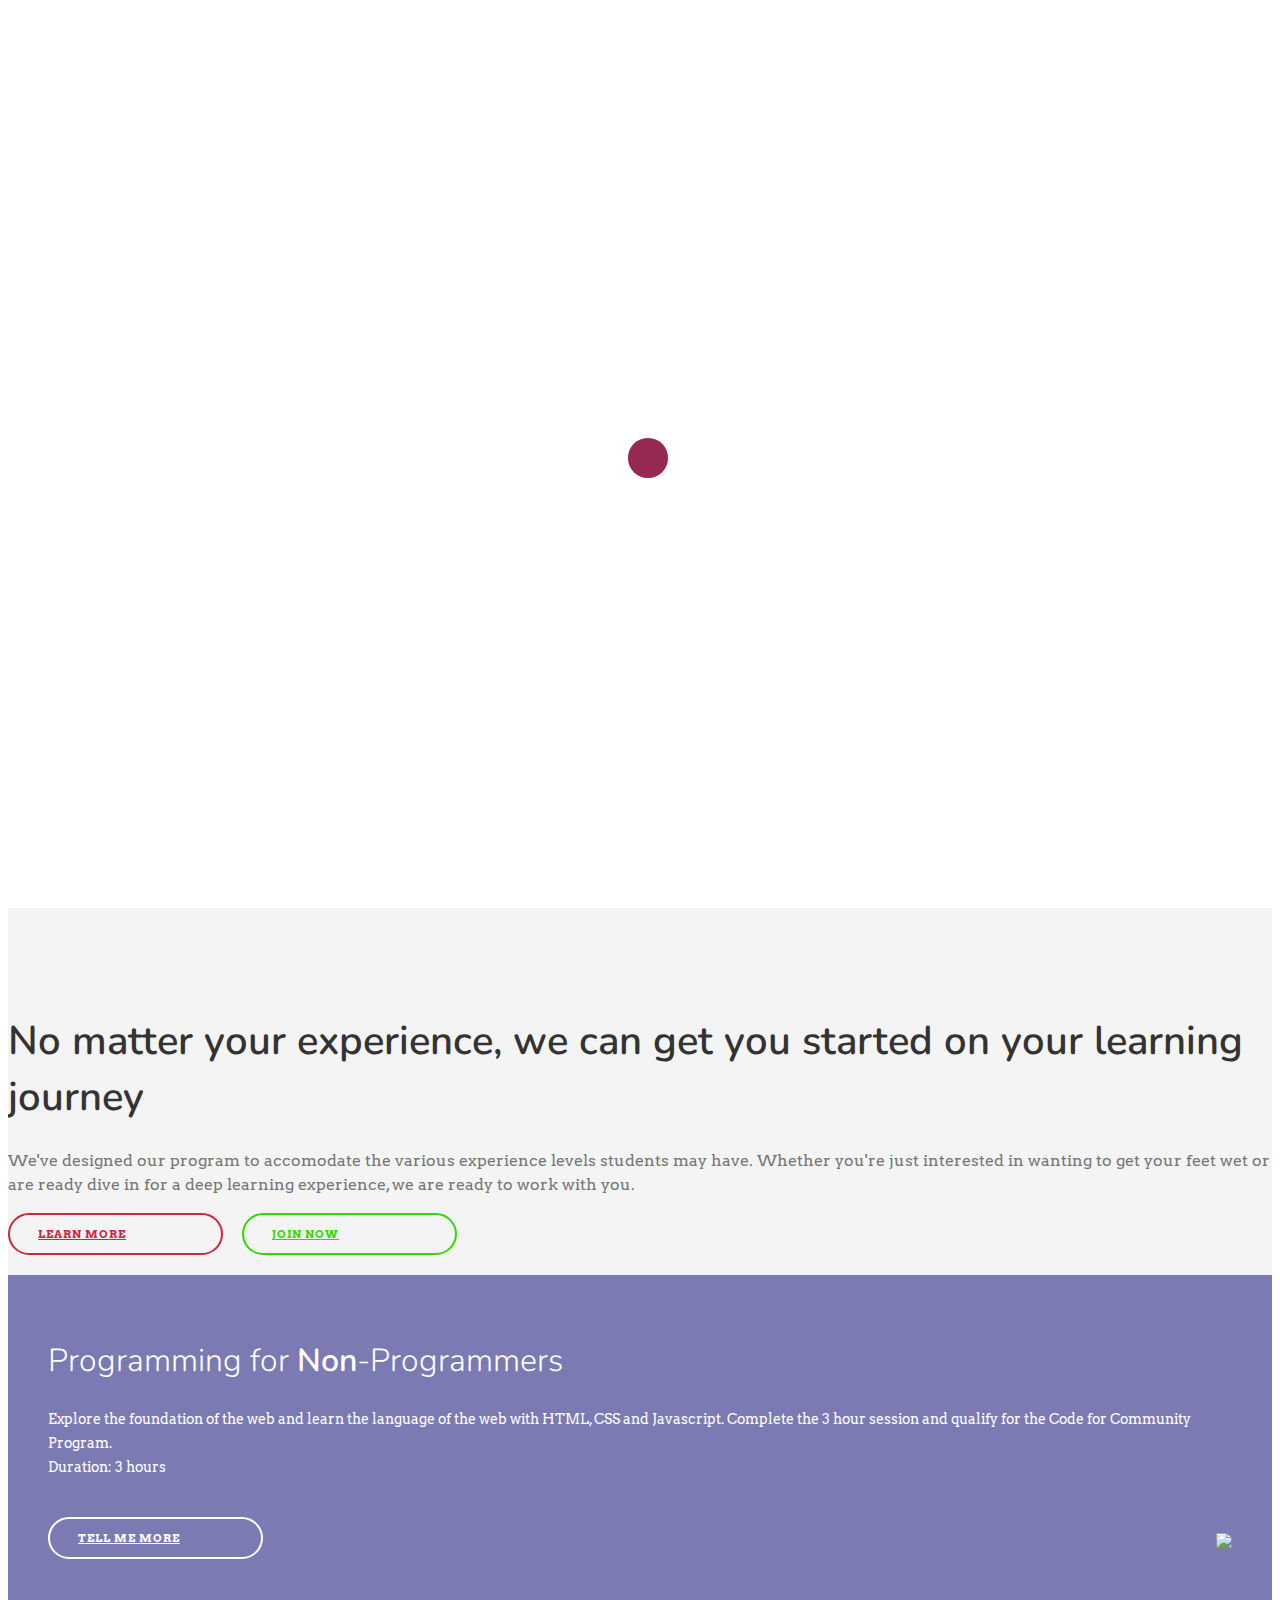
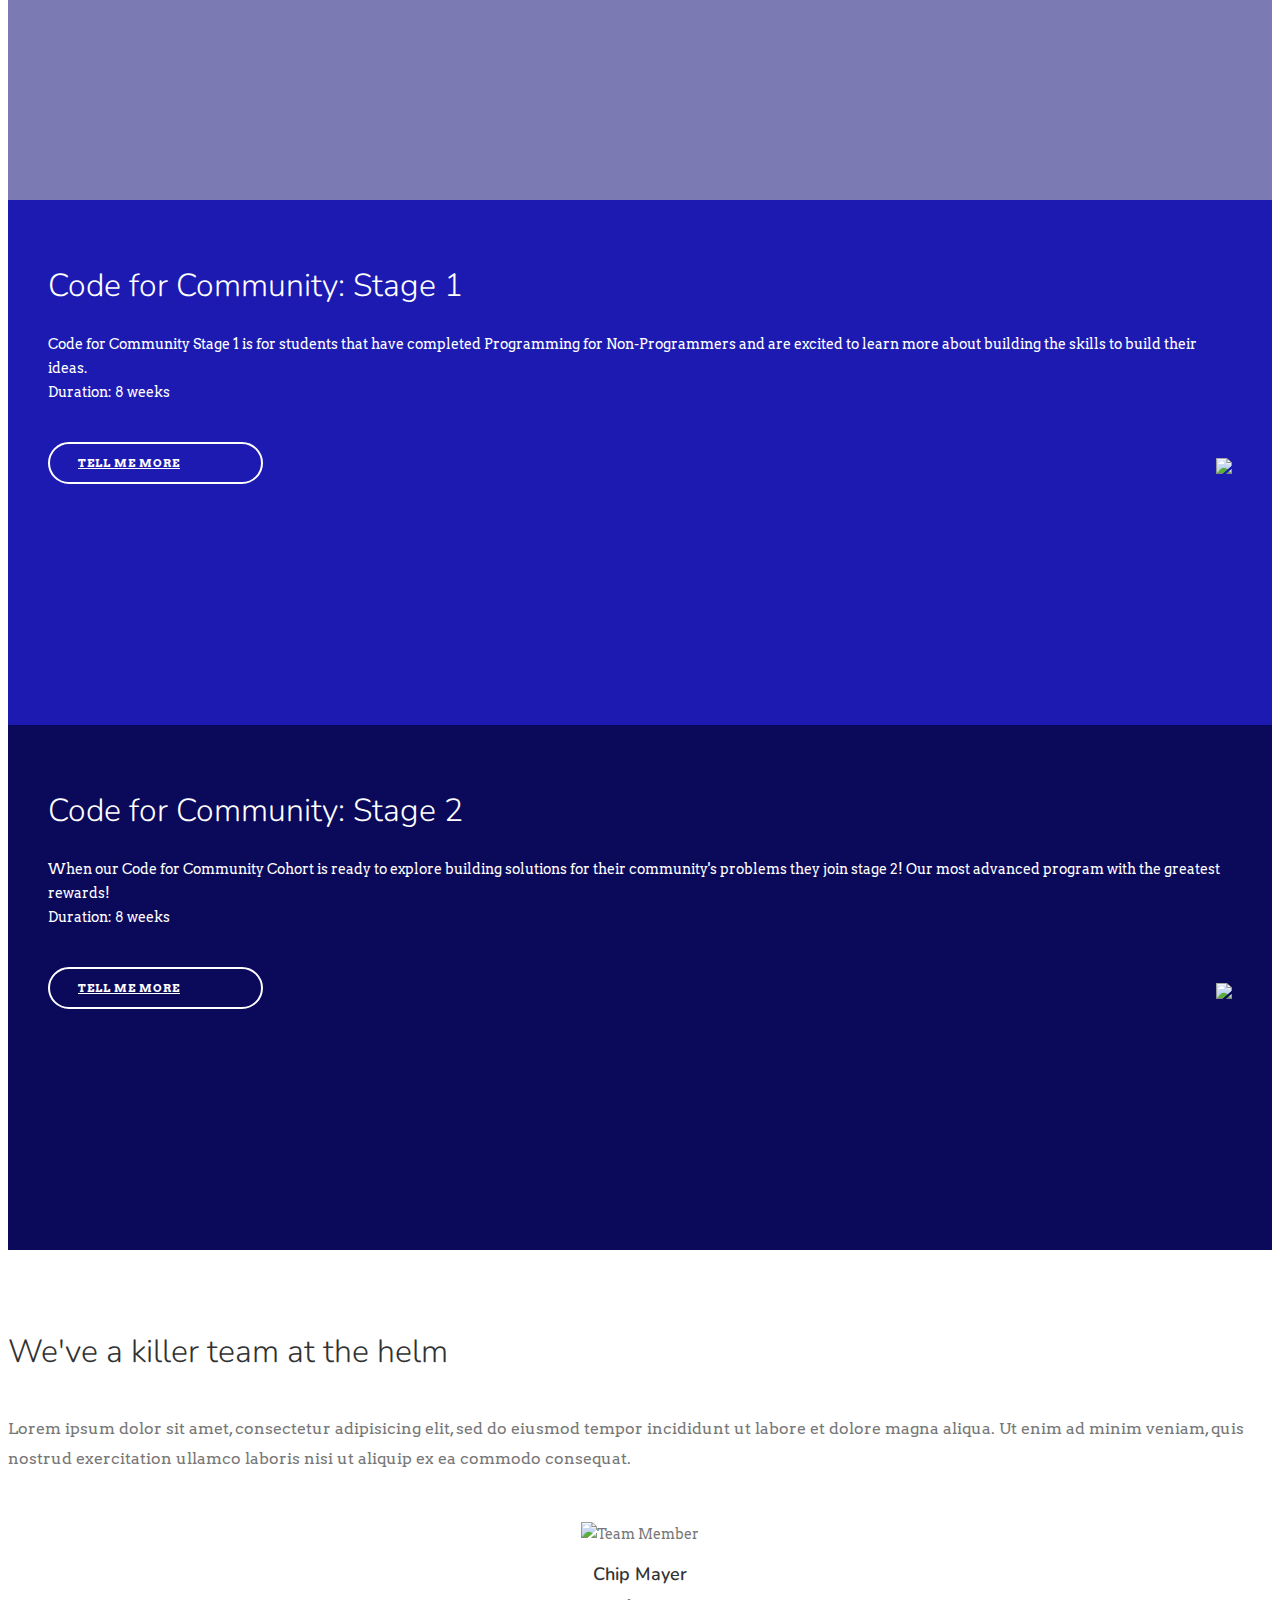
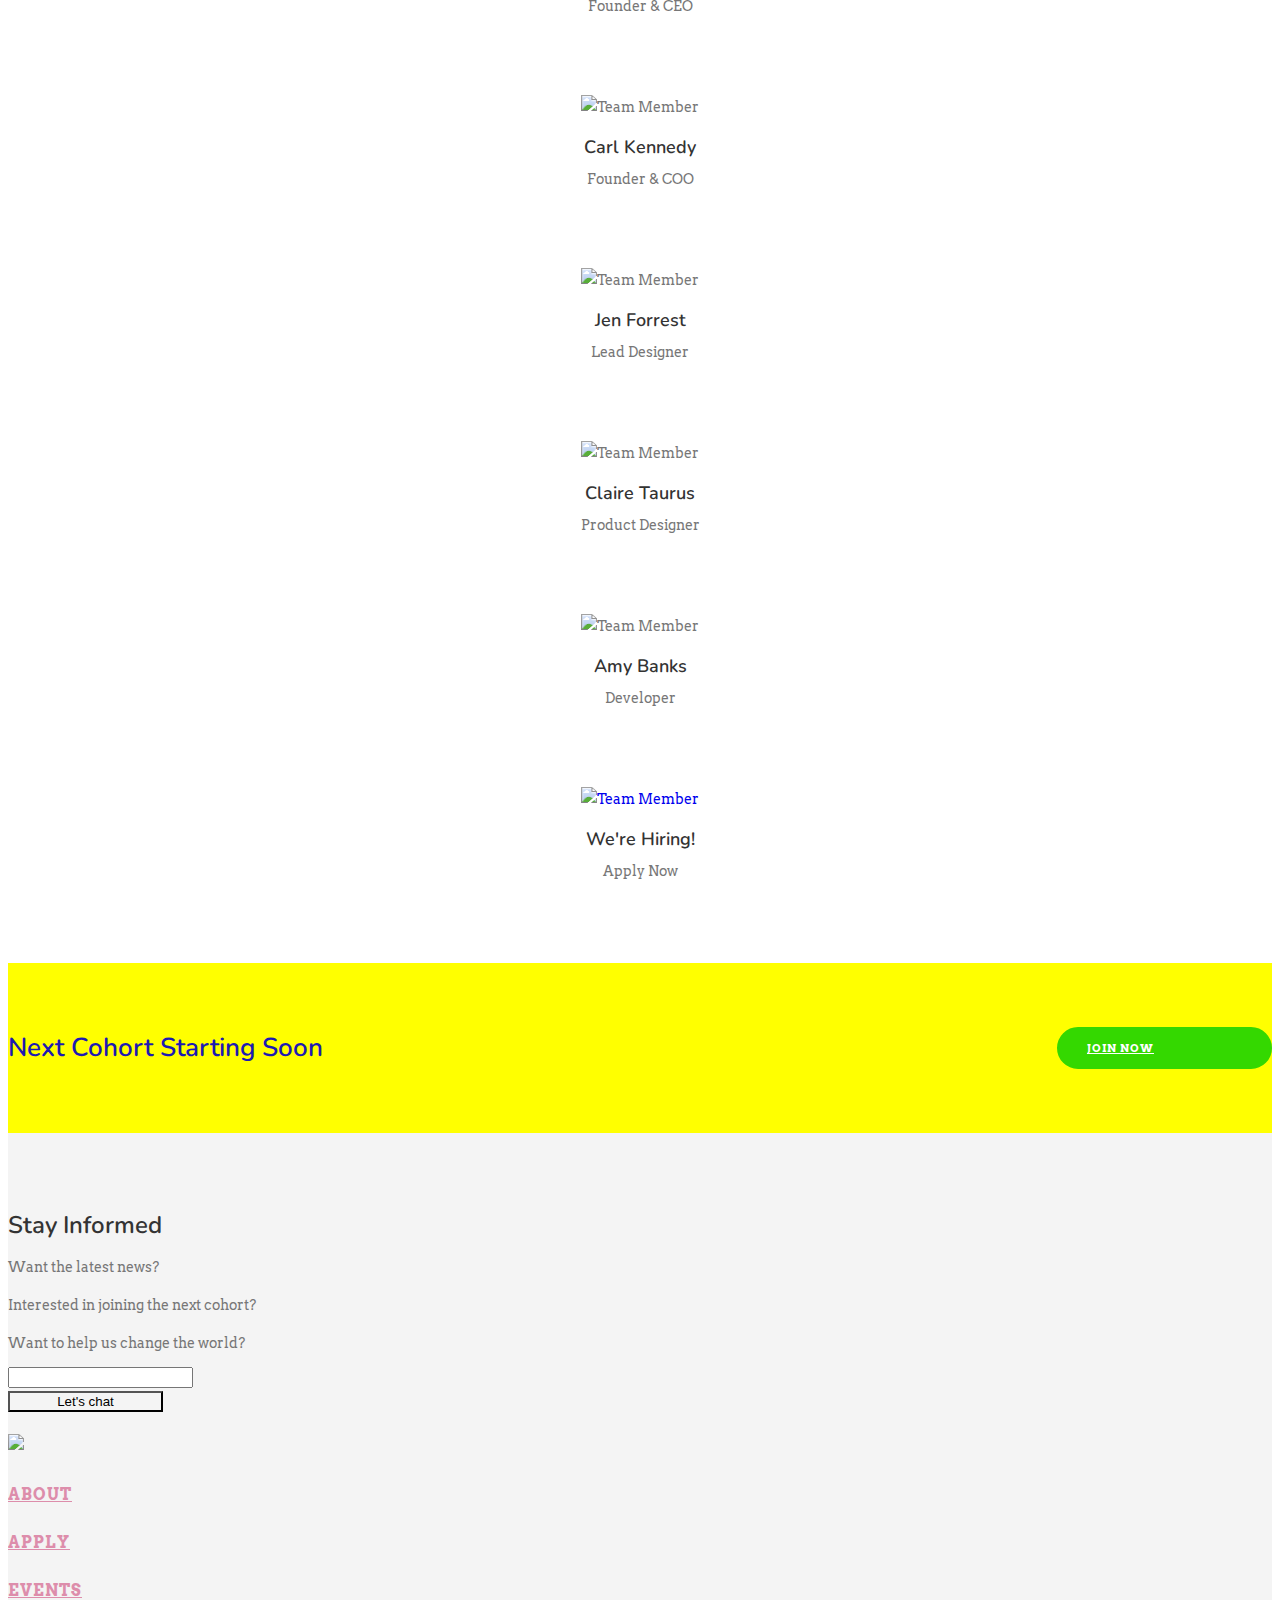
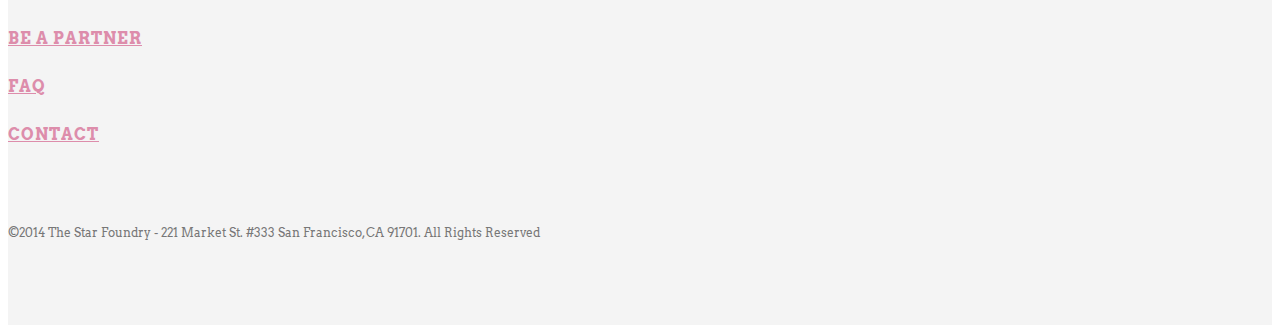
==== commit ead2966c: "Upgrade title" ====
--- a/index.html
+++ b/index.html
@@ -25,6 +25,7 @@
         <link href='http://fonts.googleapis.com/css?family=Open+Sans:300italic,400italic,400,300,600,700%7CRaleway:700' rel='stylesheet' type='text/css'>
 				-->
        	<link href='https://fonts.googleapis.com/css?family=Nunito:400,300,700|Arvo:400,700' rel='stylesheet' type='text/css'>
+	<link rel="stylesheet" href="https://maxcdn.bootstrapcdn.com/font-awesome/4.6.1/css/font-awesome.min.css">
 
         <script src="js/modernizr-2.6.2-respond-1.1.0.min.js"></script>
     </head>
@@ -71,7 +72,7 @@
 		<section class="action-banner overlay">
 			
 				<div class="background-image-holder">
-					<img class="background-image" alt="Background Image" src="img/hexagons3.png">
+					<img class="background-image" alt="Background Image" src="img/boardingschool.png">
 				</div>
 
 				<!-- https://unsplash.imgix.net/uploads/14120938606568dde6e2b/c9e42240?fit=crop&amp;fm=jpg&amp;h=700&amp;q=75&amp;w=1050 -->
@@ -79,8 +80,9 @@
 				<div class="container">
 					<div class="row">
 						<div class="col-md-8 col-md-offset-2 col-sm-10 col-sm-offset-1 text-center">
-							<h1 class="text-blue">Learn To Code Your Ideas While Making An Impact In Your Community</h1>
-							<h2 class="text-blue">16 weeks, part-time, absolutely no experience with code required.</h2>
+							<span style="color:white; font-size:52">Learn To Code Your Ideas While Making An Impact In Your Community</span>
+							<h1> ><i class="fa fa-rocket" aria-hidden="true"></i> </h1>
+							<h2 class="text-white">16 weeks, part-time, absolutely no experience with code required.</h2>
 							<a href="#" class="btn btn-primary btn-lite-blue">learn more</a>
 							<a href="#" class="btn btn-primary btn-green btn-filled">join now</a>
 						</div>
@@ -674,4 +676,4 @@
         <script src="js/scripts.js"></script>
     </body>
 </html>
-				+				
--- a/css/theme-sunset.css
+++ b/css/theme-sunset.css
@@ -824,9 +824,13 @@
   height: 100%;
   top: 0px;
   content: '';
-  opacity: 0.8;
+  opacity: 0.90;
   z-index: 2;
-  background-color: #FFFF00;
+  /* background-color: #FFFF00; */
+  /*  background-color: #34D800; */
+  /*background-color: #E5DFF3; */
+  /*background-color: #D94A73;*/
+  background-color: #DB5A7F;
 }
 .overlay .container {
   position: relative;
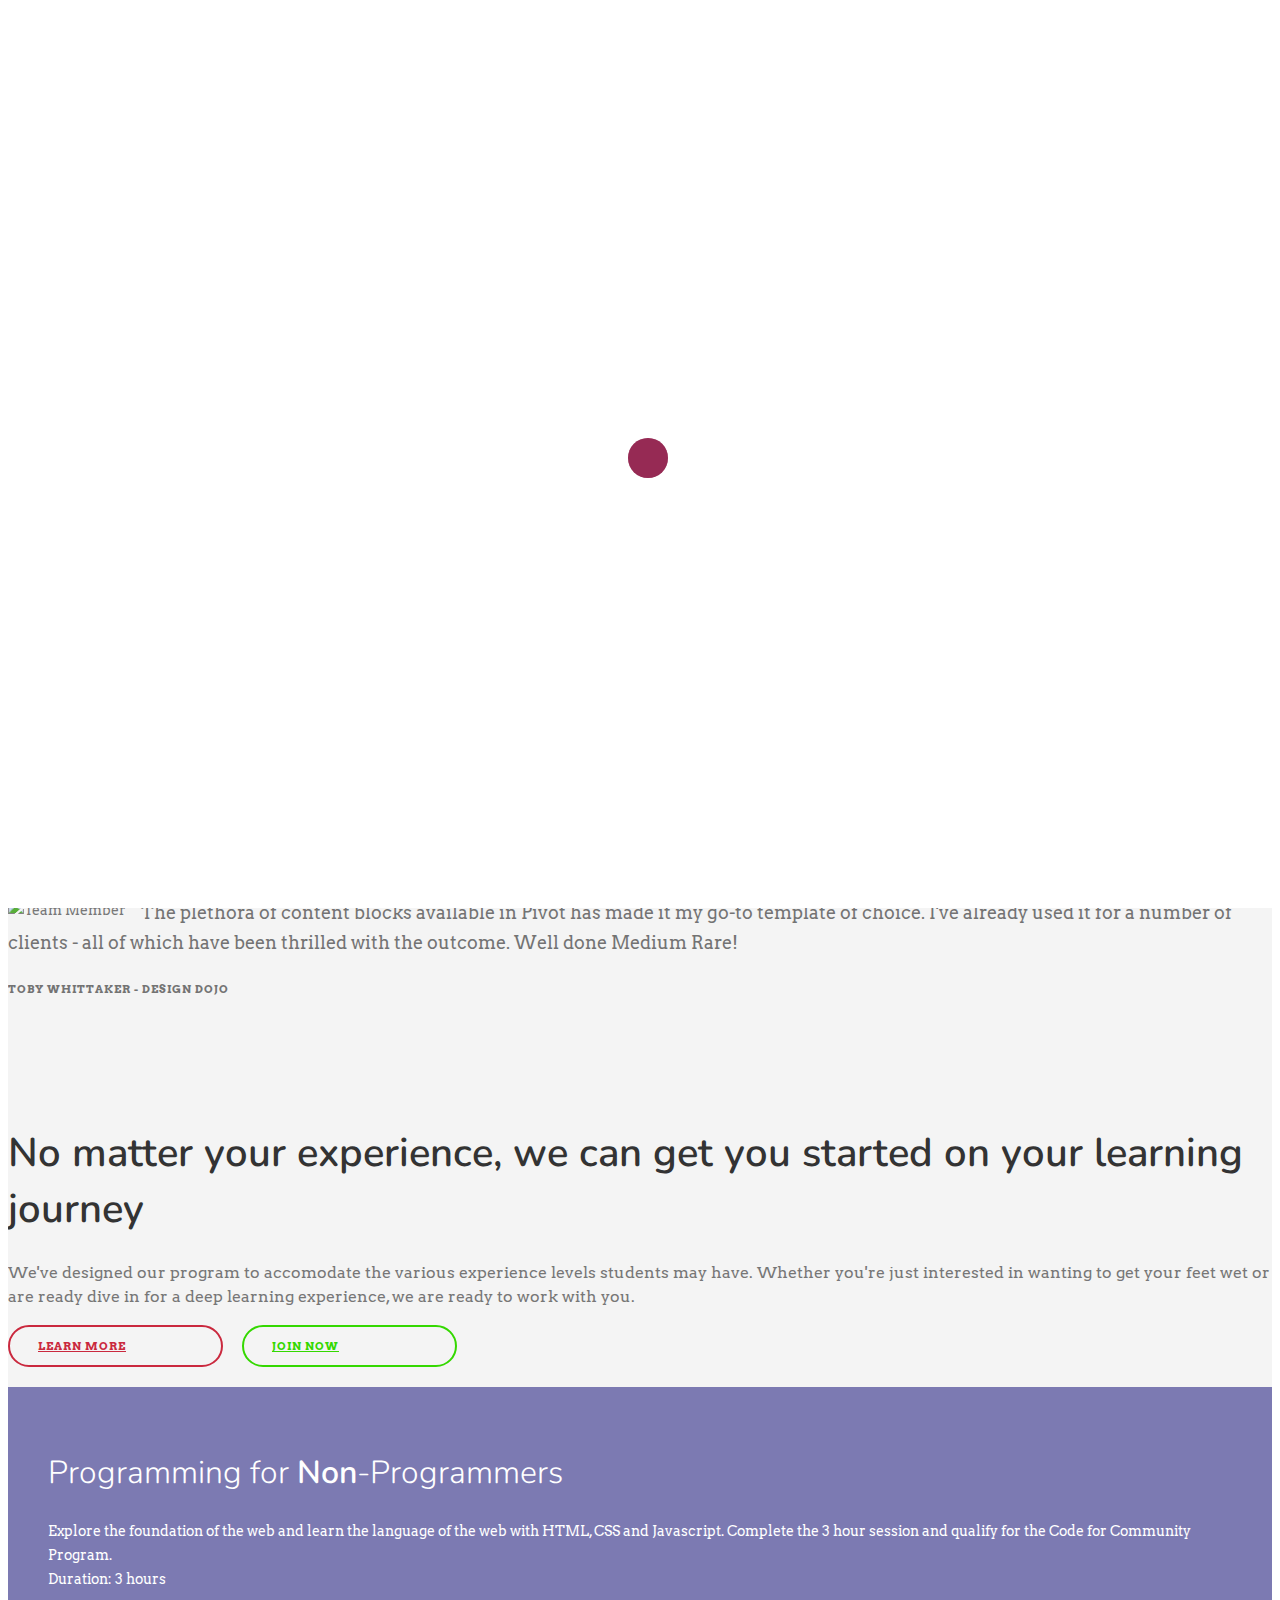
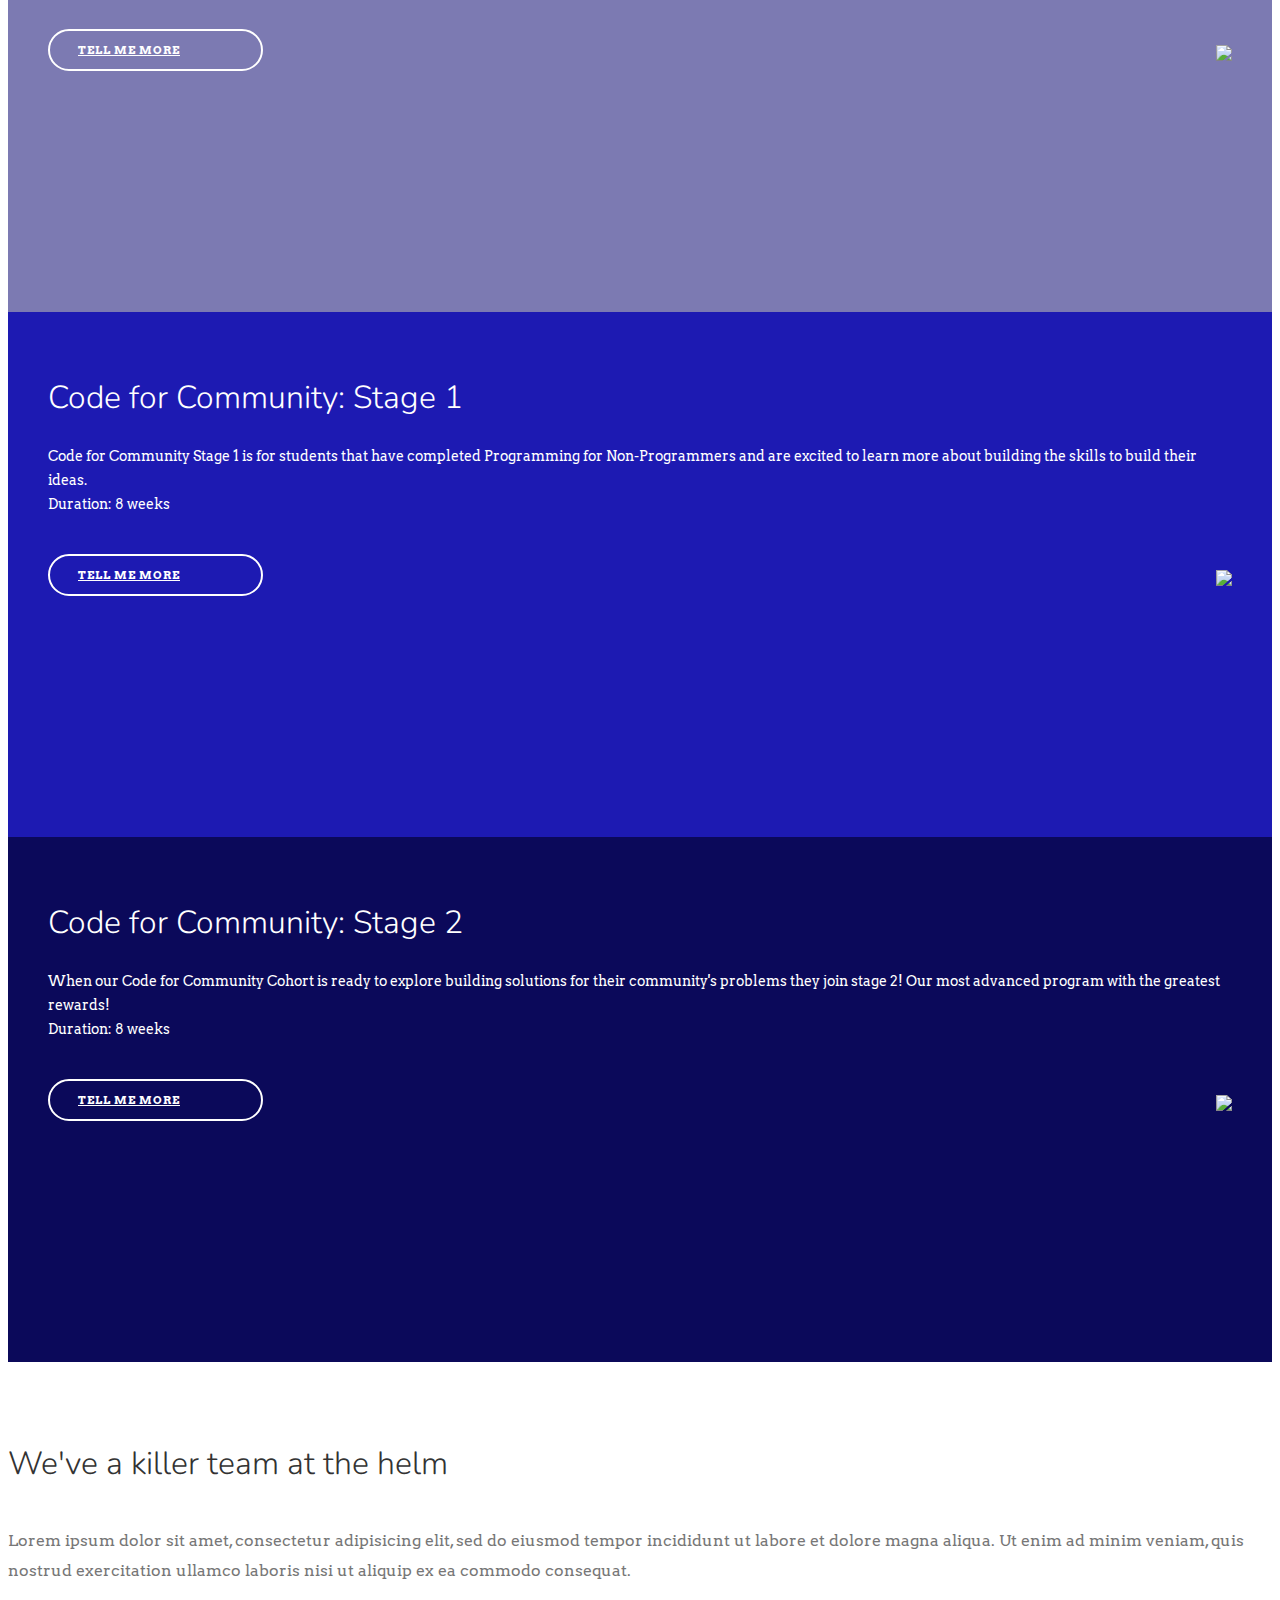
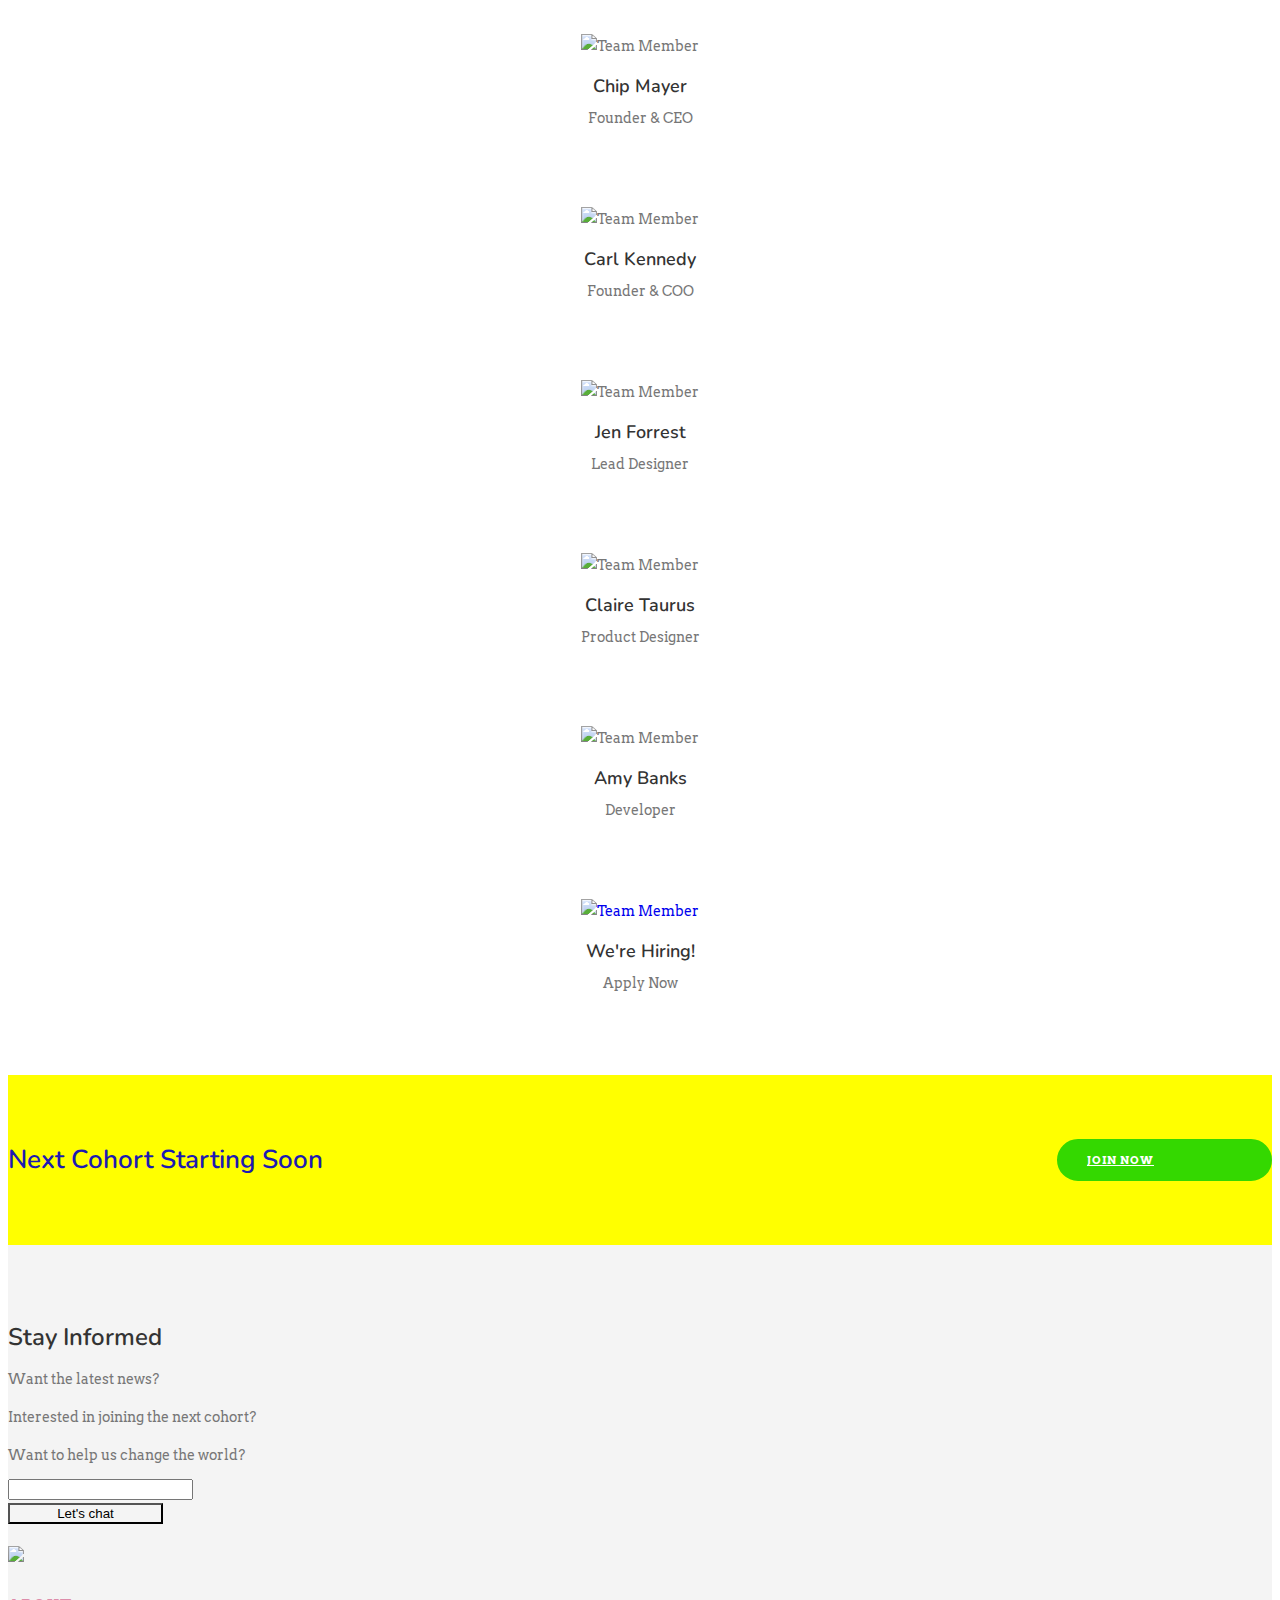
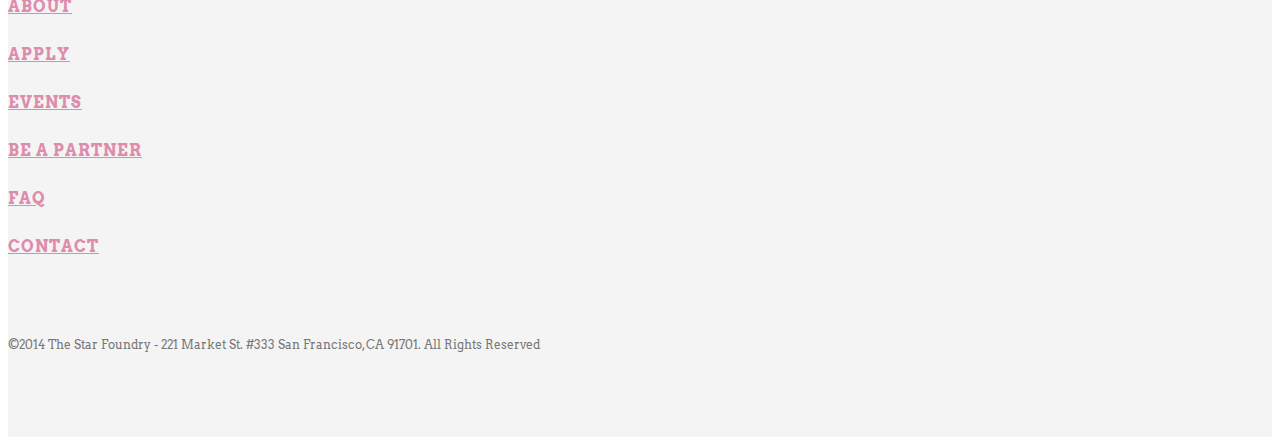
==== commit ddadc48c: "Site title fix" ====
--- a/index.html
+++ b/index.html
@@ -80,8 +80,8 @@
 				<div class="container">
 					<div class="row">
 						<div class="col-md-8 col-md-offset-2 col-sm-10 col-sm-offset-1 text-center">
-							<span style="color:white; font-size:52">Learn To Code Your Ideas While Making An Impact In Your Community</span>
-							<h1> ><i class="fa fa-rocket" aria-hidden="true"></i> </h1>
+							<h1 class="text-white" style="font-size:52">Learn To Code Your Ideas While Making An Impact In Your Community</h1>
+							<h1> <i class="fa fa-rocket" aria-hidden="true"></i> </h1>
 							<h2 class="text-white">16 weeks, part-time, absolutely no experience with code required.</h2>
 							<a href="#" class="btn btn-primary btn-lite-blue">learn more</a>
 							<a href="#" class="btn btn-primary btn-green btn-filled">join now</a>
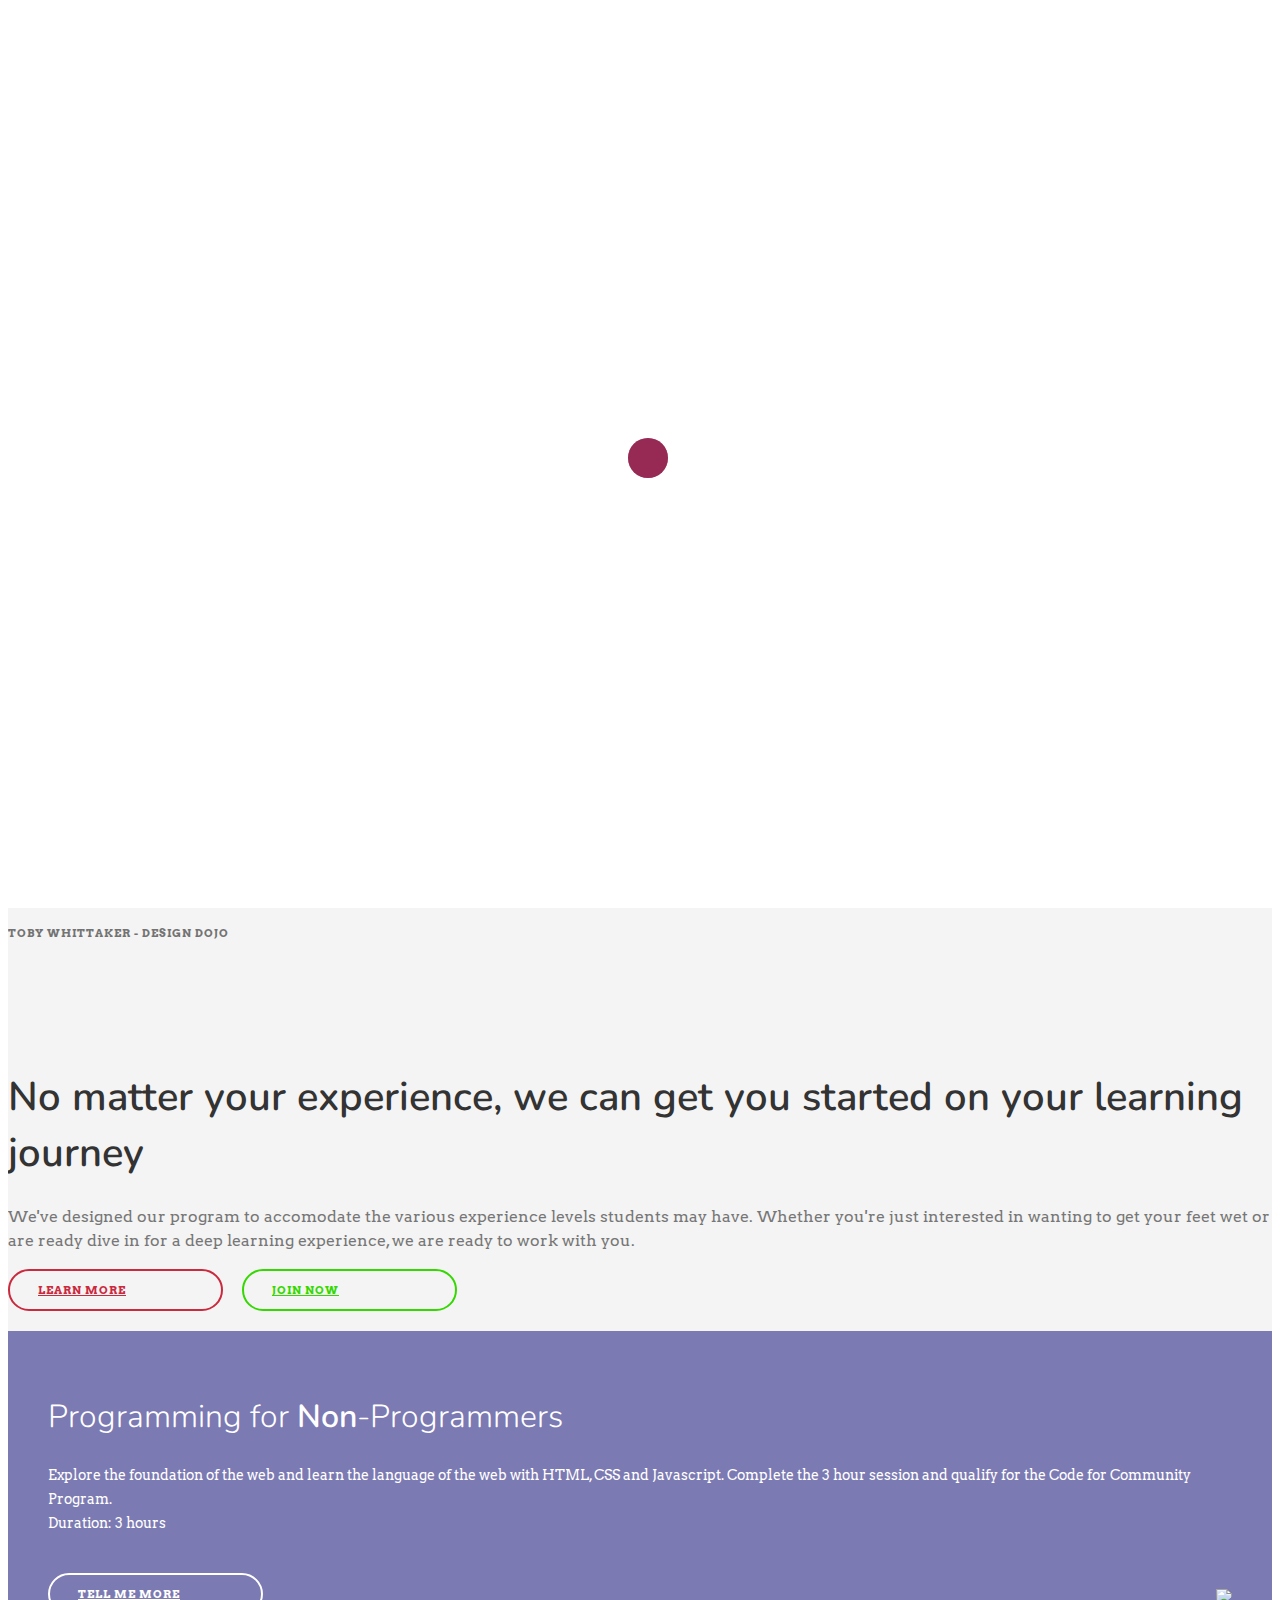
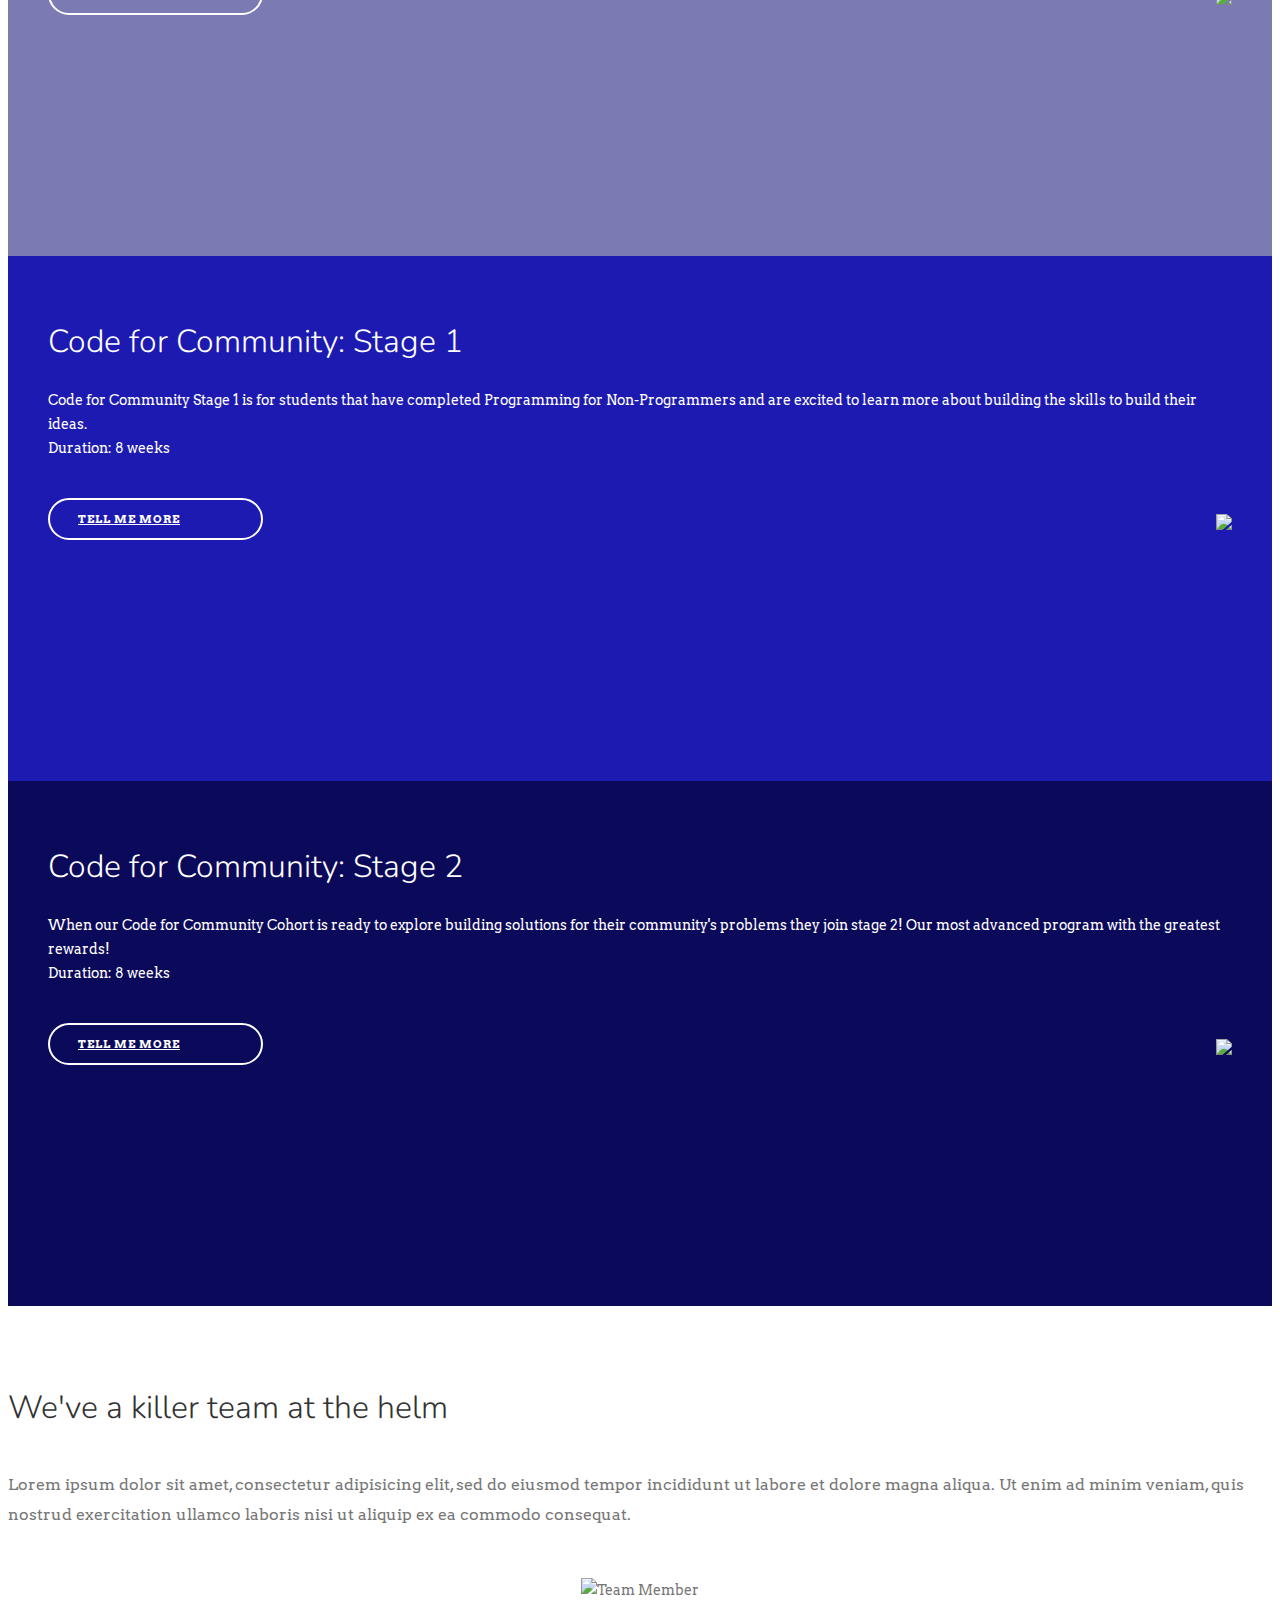
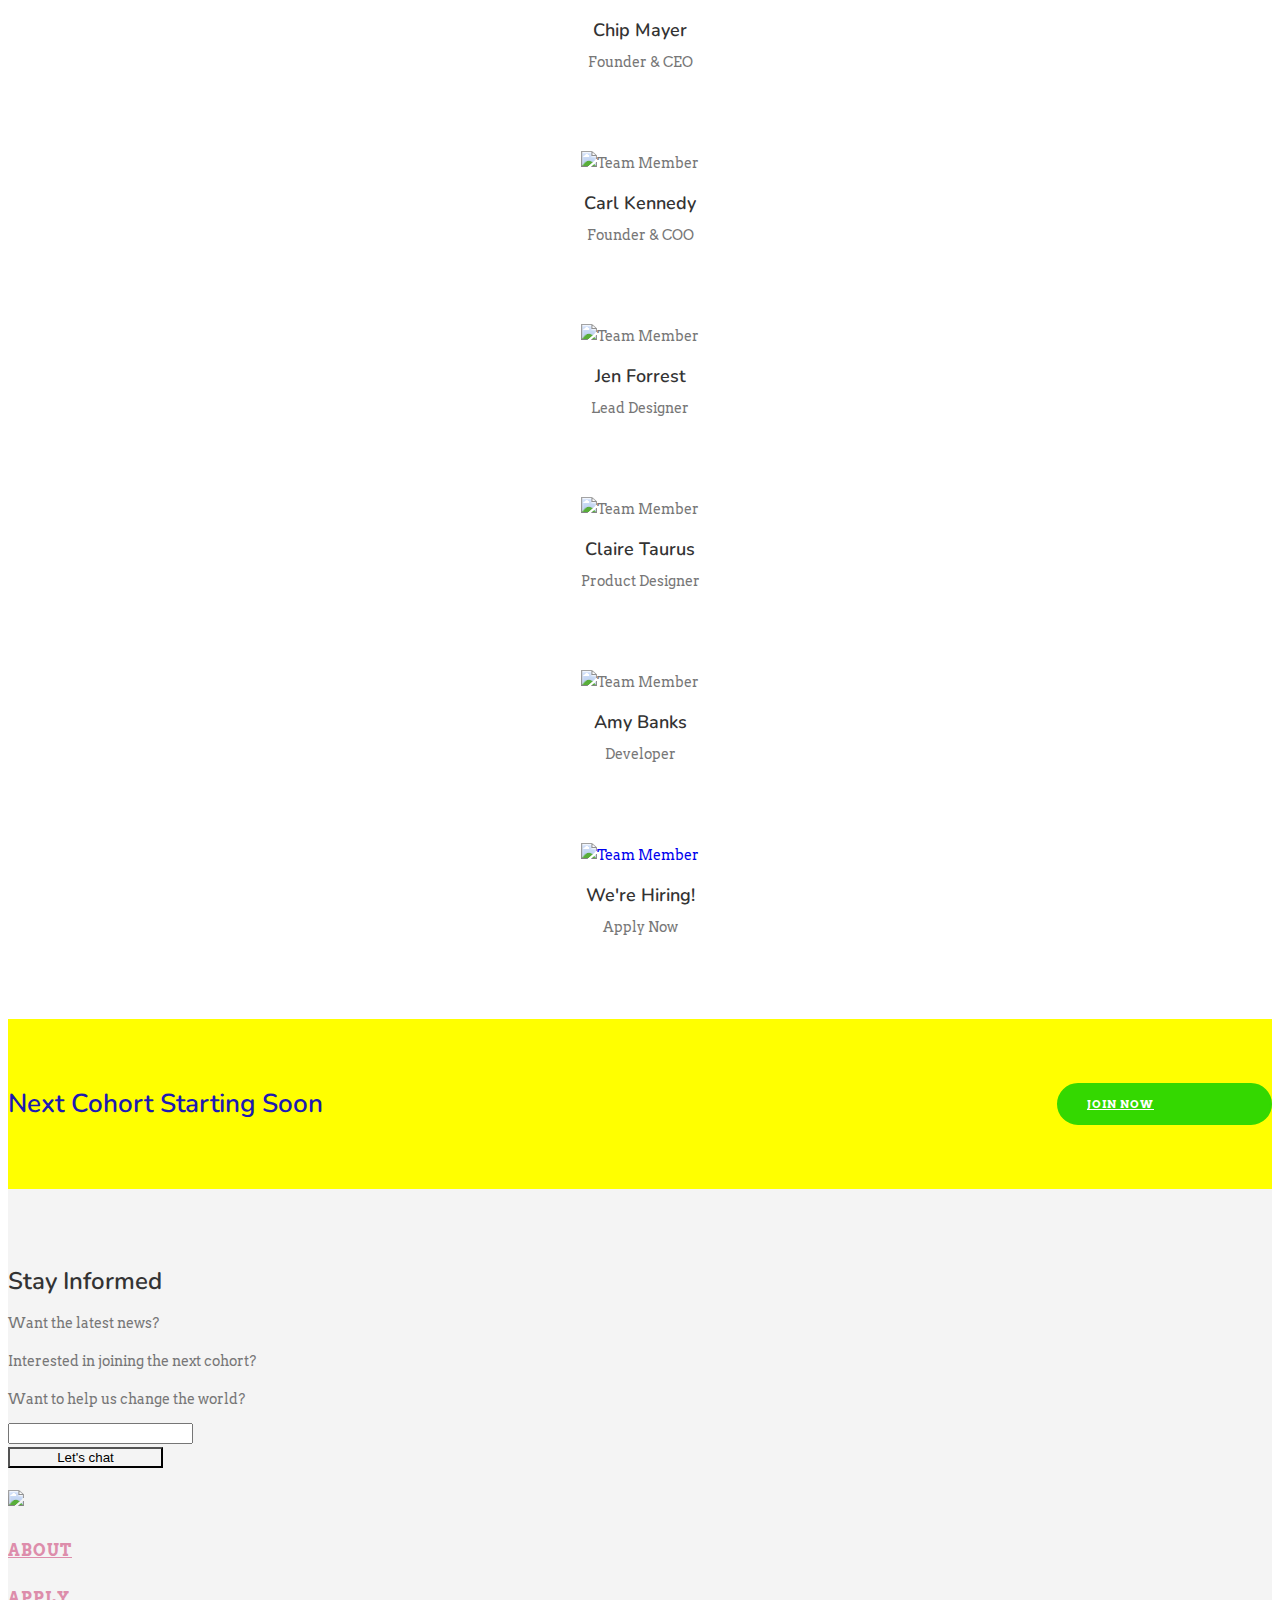
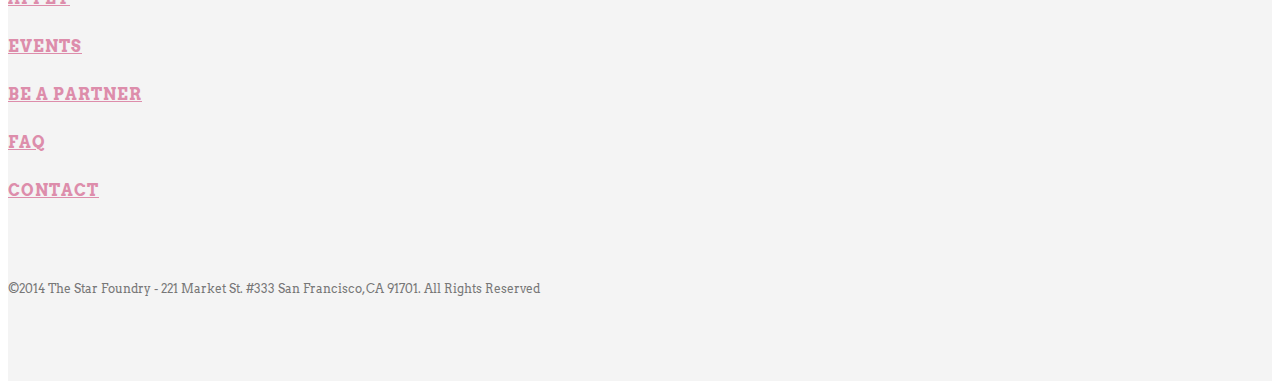
==== commit df6dce51: "Update index.html" ====
--- a/index.html
+++ b/index.html
@@ -80,8 +80,8 @@
 				<div class="container">
 					<div class="row">
 						<div class="col-md-8 col-md-offset-2 col-sm-10 col-sm-offset-1 text-center">
-							<h1 class="text-white" style="font-size:52">Learn To Code Your Ideas While Making An Impact In Your Community</h1>
-							<h1> <i class="fa fa-rocket" aria-hidden="true"></i> </h1>
+							<h1 class="text-white">Learn To Code Your Ideas While Making An Impact In Your Community</h1>
+							 <i class="fa fa-rocket"></i> 
 							<h2 class="text-white">16 weeks, part-time, absolutely no experience with code required.</h2>
 							<a href="#" class="btn btn-primary btn-lite-blue">learn more</a>
 							<a href="#" class="btn btn-primary btn-green btn-filled">join now</a>
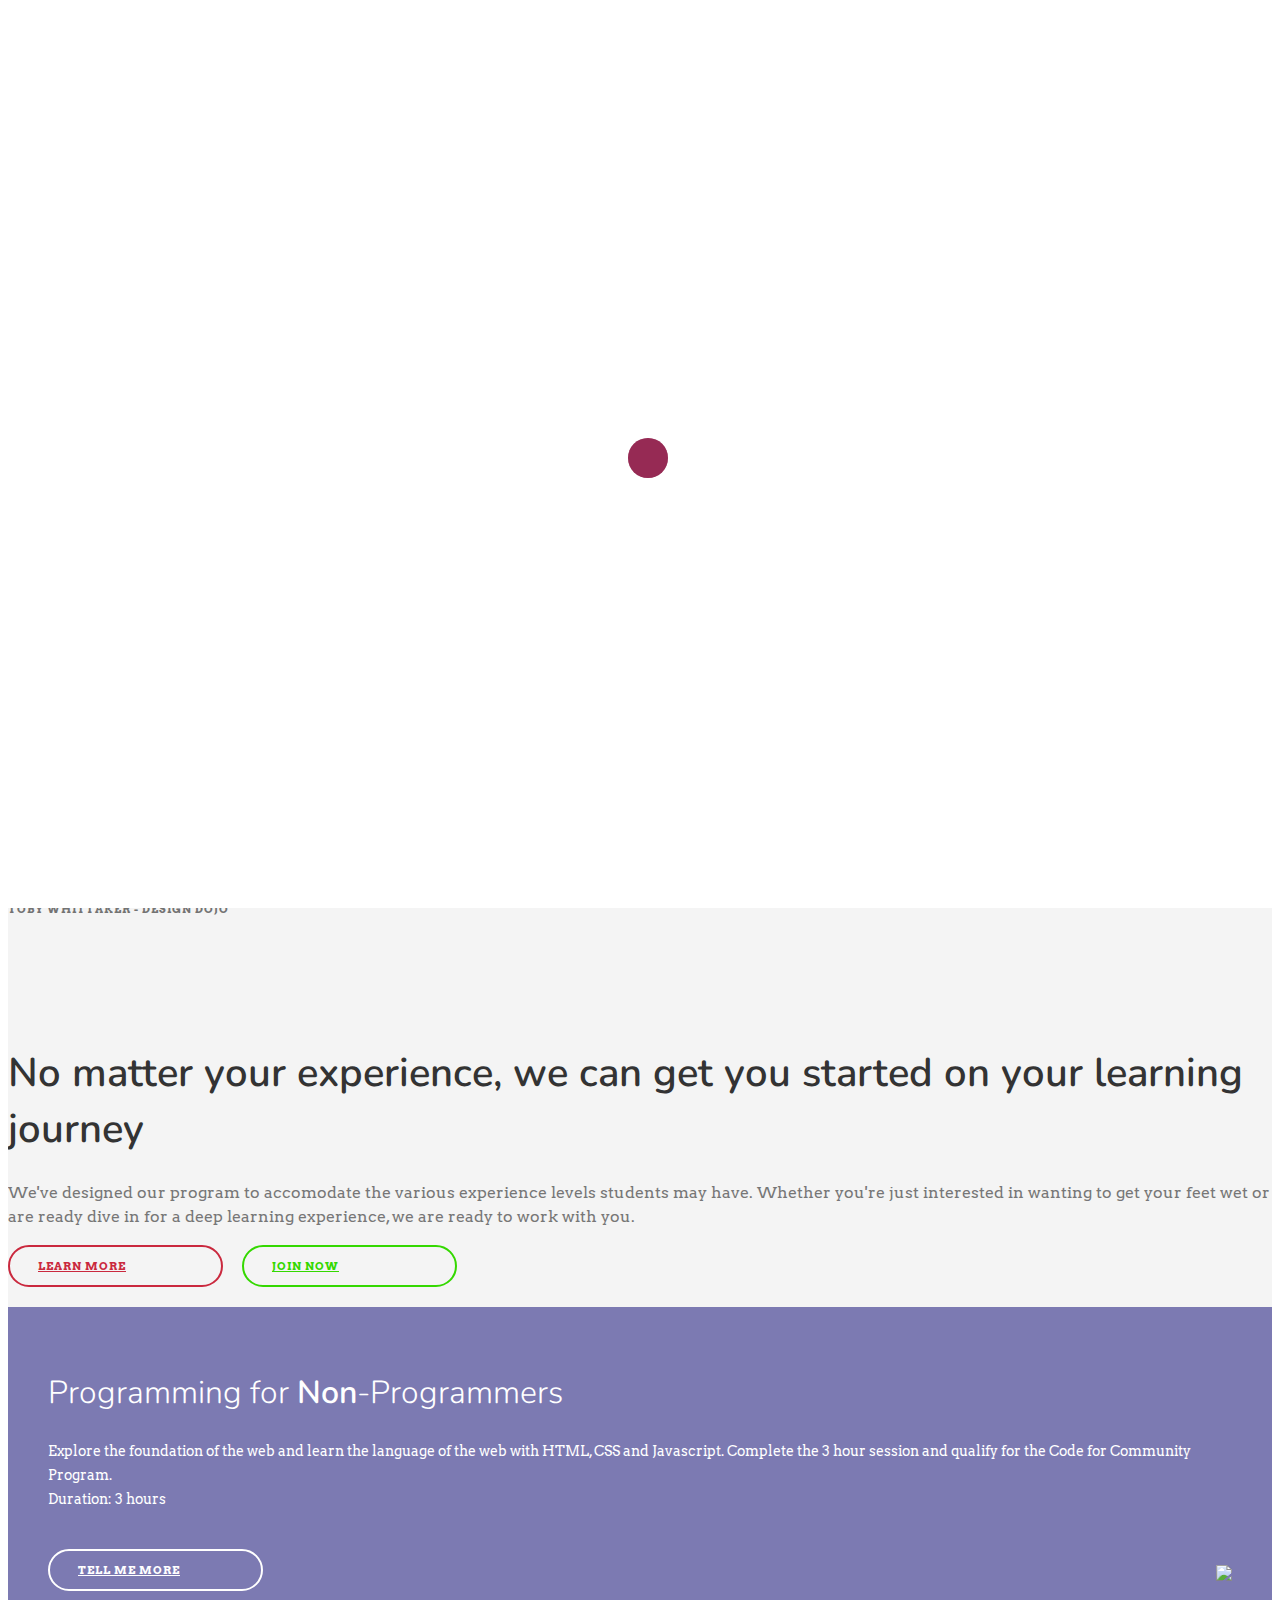
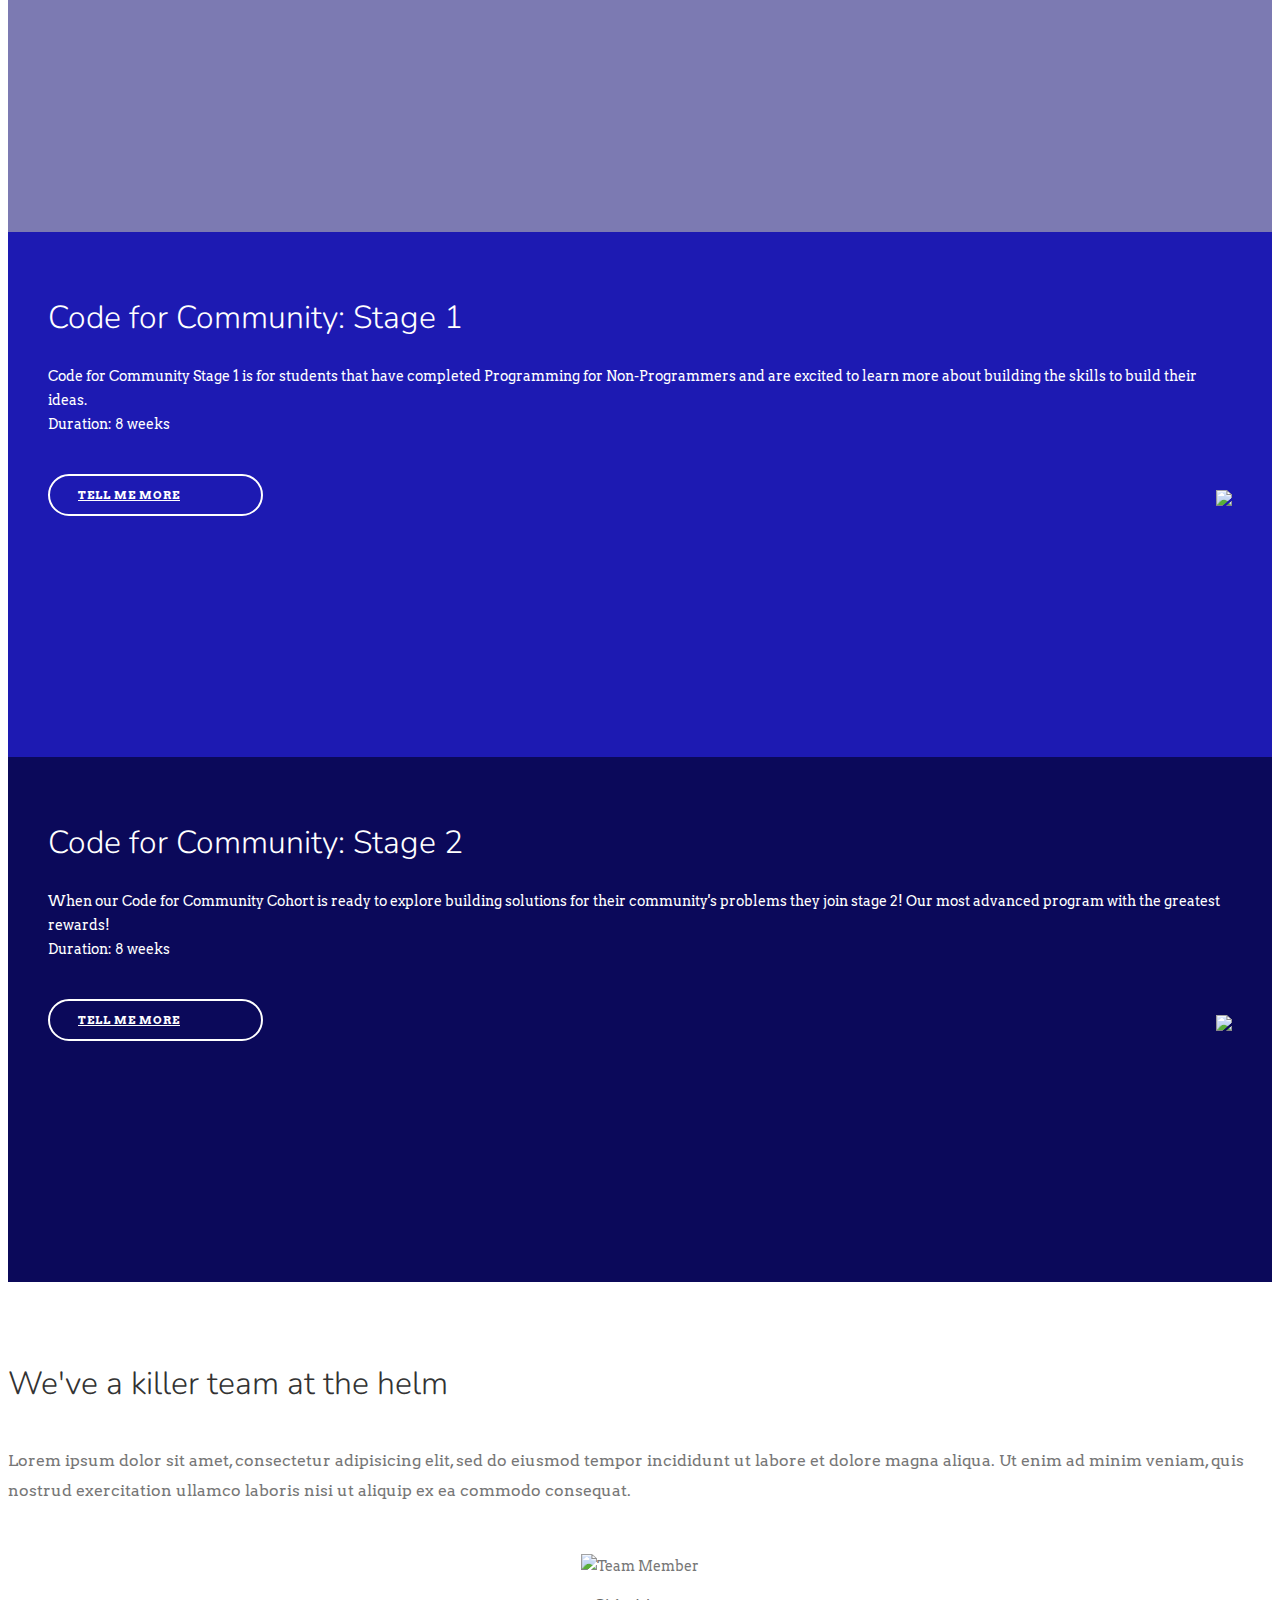
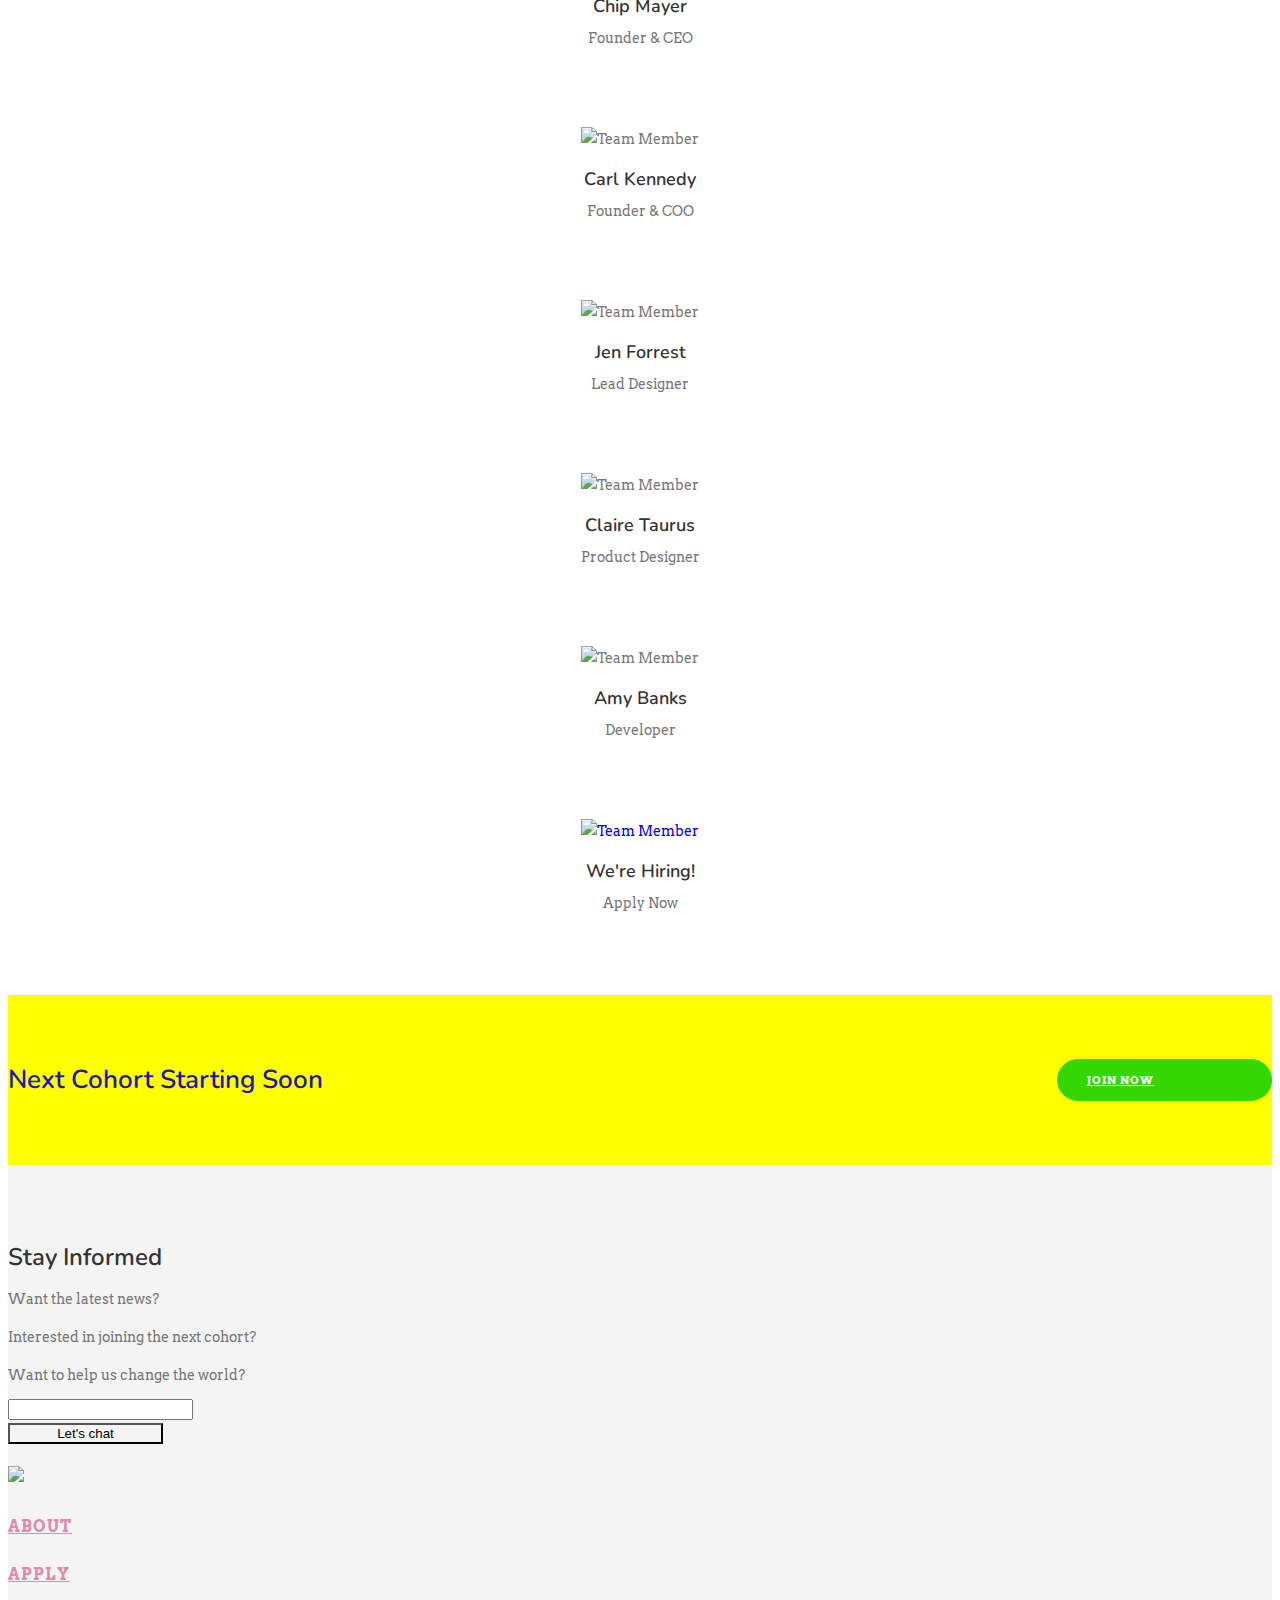
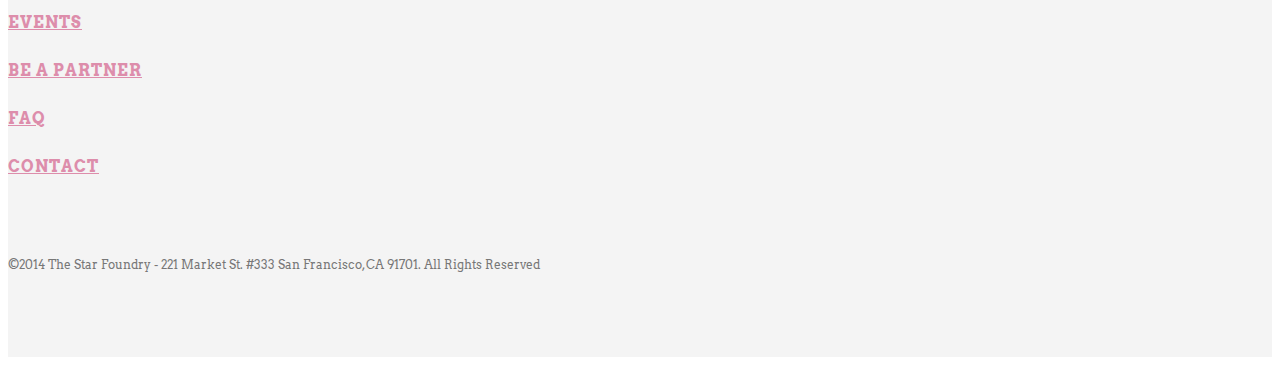
==== commit 588721ec: "Update index.html" ====
--- a/index.html
+++ b/index.html
@@ -81,7 +81,6 @@
 					<div class="row">
 						<div class="col-md-8 col-md-offset-2 col-sm-10 col-sm-offset-1 text-center">
 							<h1 class="text-white">Learn To Code Your Ideas While Making An Impact In Your Community</h1>
-							 <i class="fa fa-rocket"></i> 
 							<h2 class="text-white">16 weeks, part-time, absolutely no experience with code required.</h2>
 							<a href="#" class="btn btn-primary btn-lite-blue">learn more</a>
 							<a href="#" class="btn btn-primary btn-green btn-filled">join now</a>
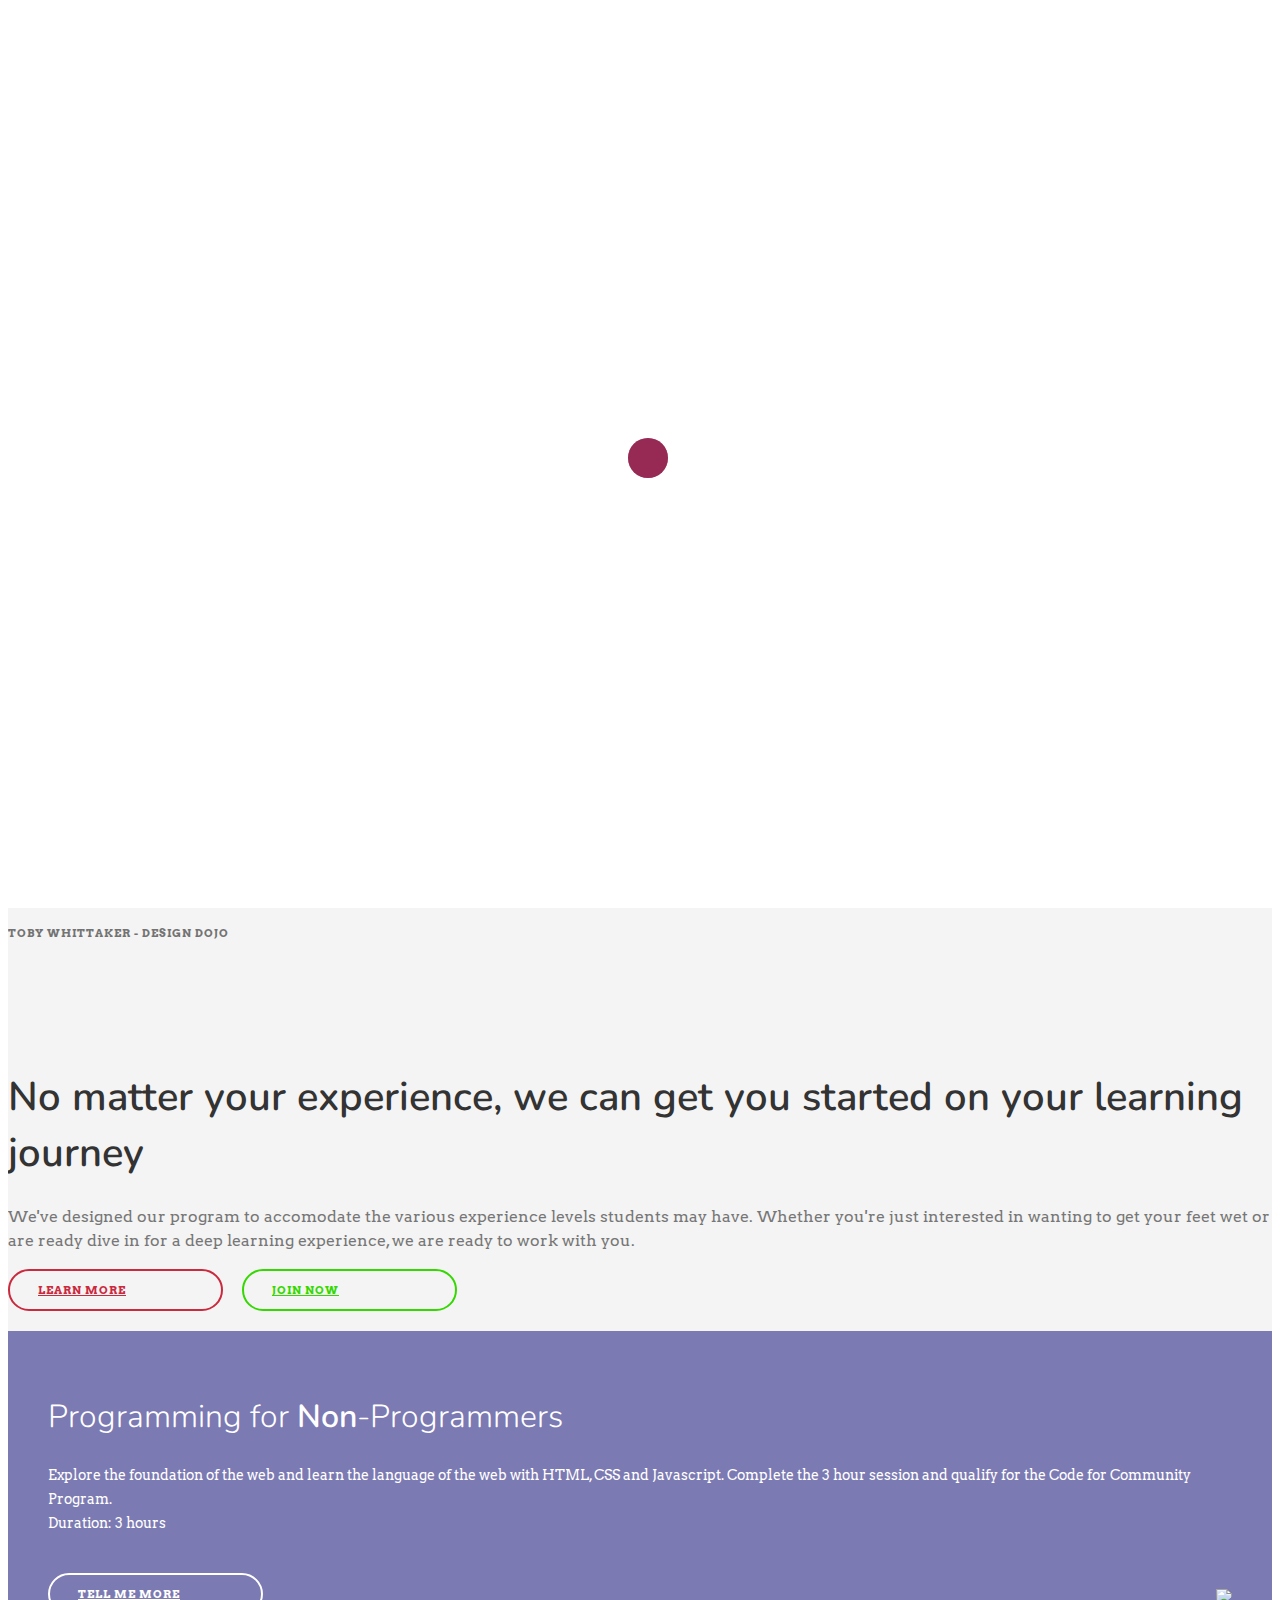
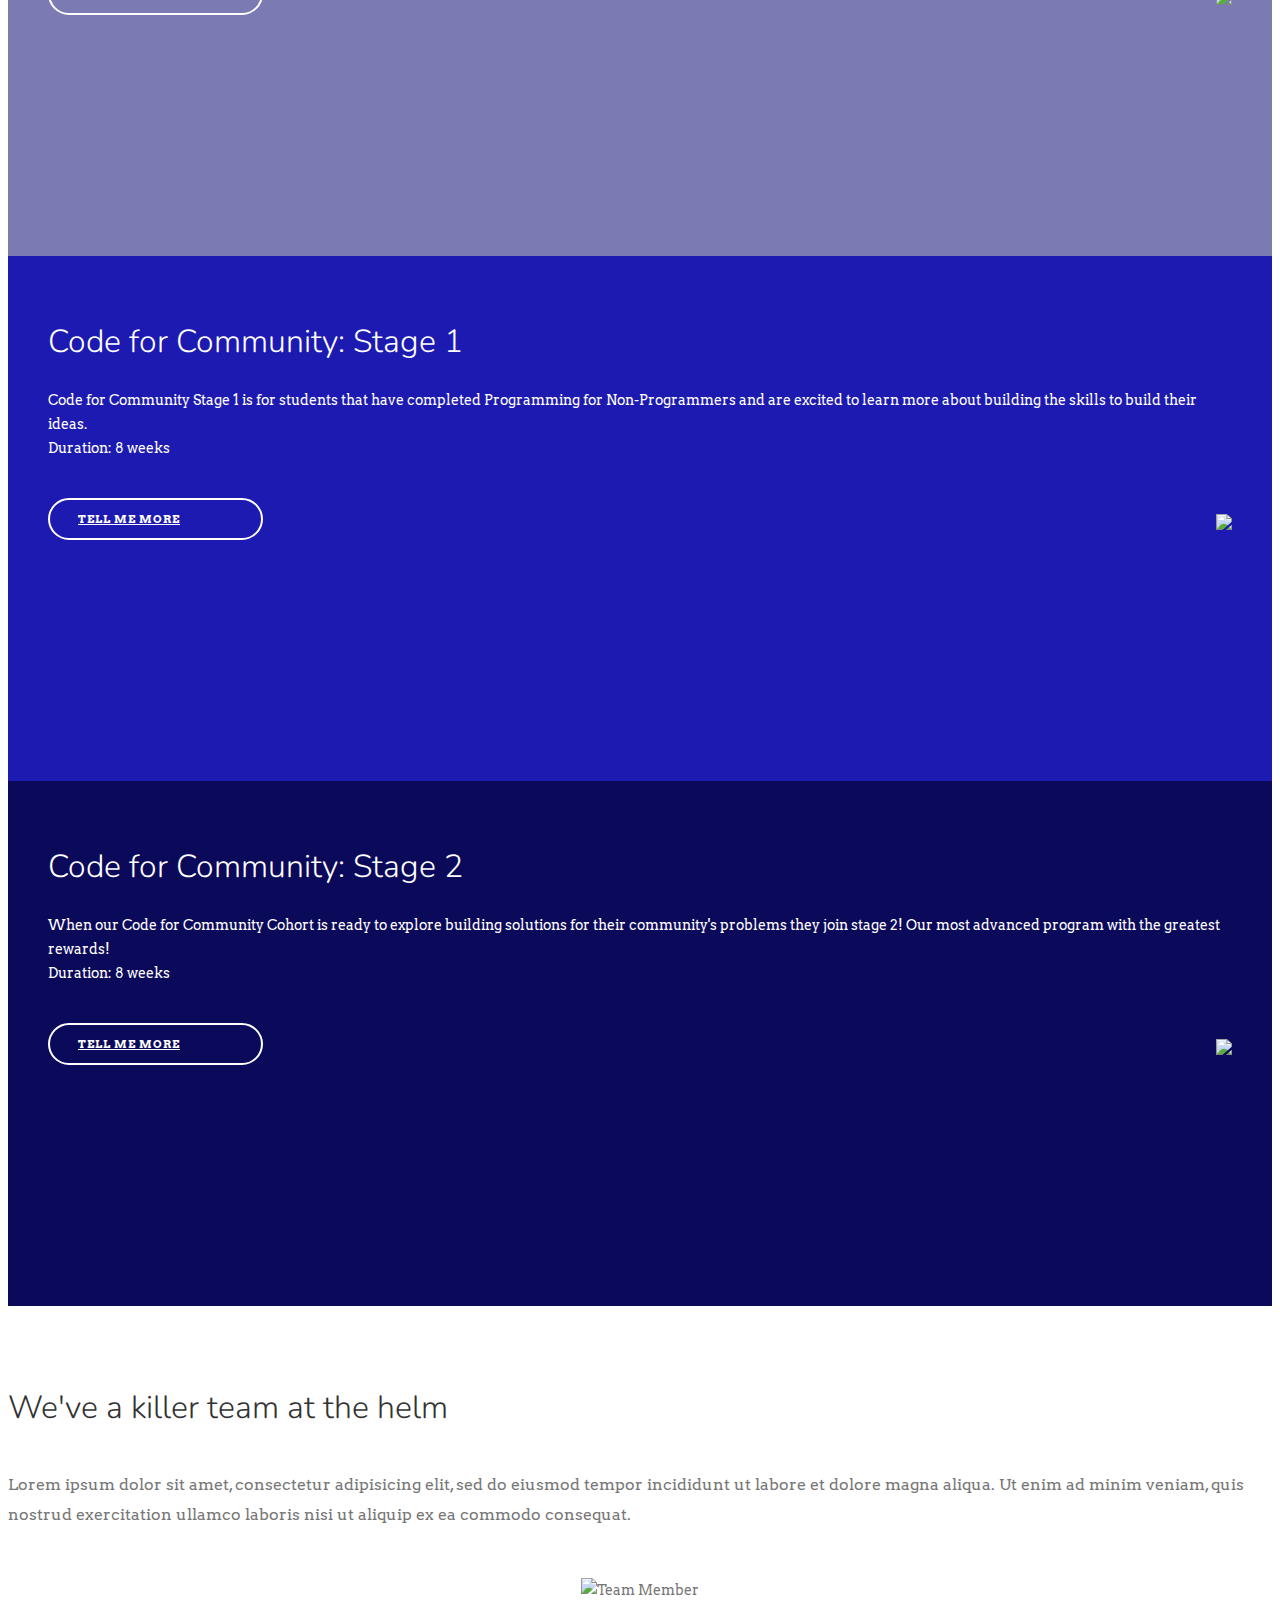
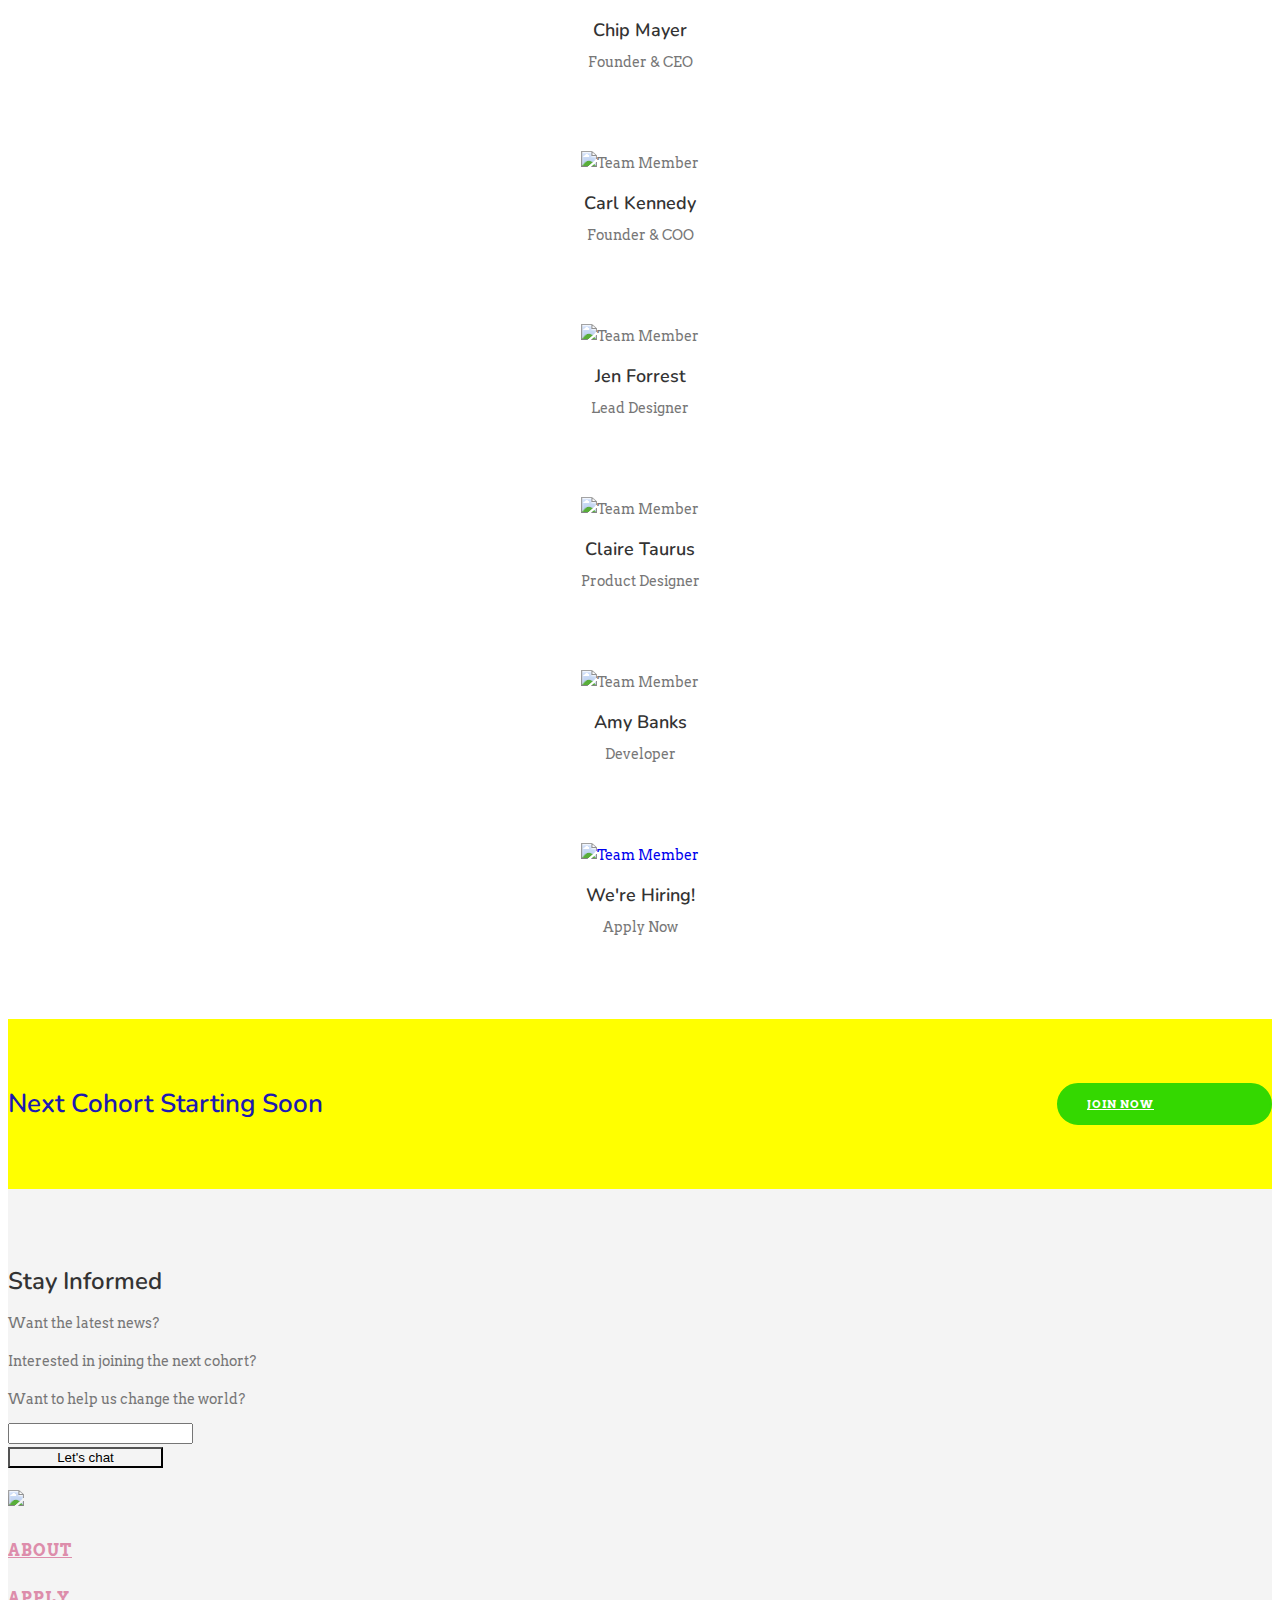
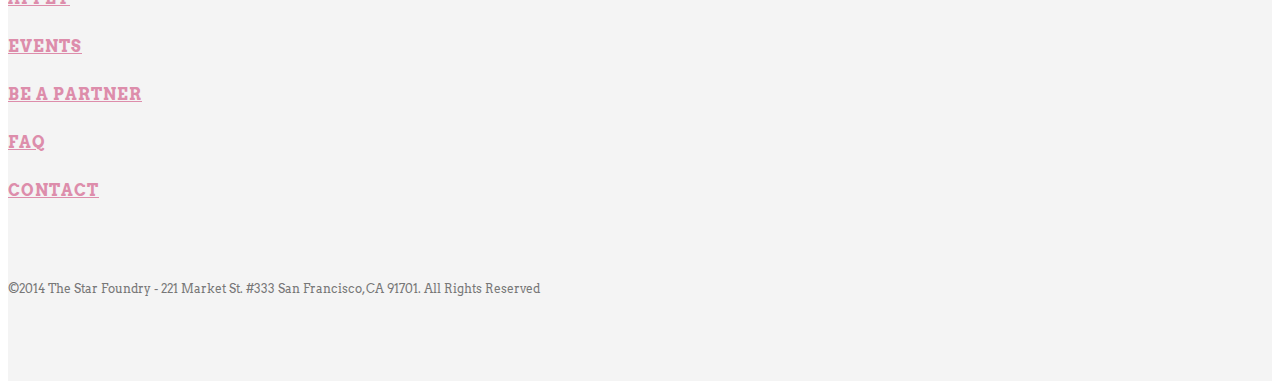
==== commit dc6b674a: "Update index.html" ====
--- a/index.html
+++ b/index.html
@@ -81,6 +81,7 @@
 					<div class="row">
 						<div class="col-md-8 col-md-offset-2 col-sm-10 col-sm-offset-1 text-center">
 							<h1 class="text-white">Learn To Code Your Ideas While Making An Impact In Your Community</h1>
+							<i class="text-white fa fa-rocket"></i> 
 							<h2 class="text-white">16 weeks, part-time, absolutely no experience with code required.</h2>
 							<a href="#" class="btn btn-primary btn-lite-blue">learn more</a>
 							<a href="#" class="btn btn-primary btn-green btn-filled">join now</a>
